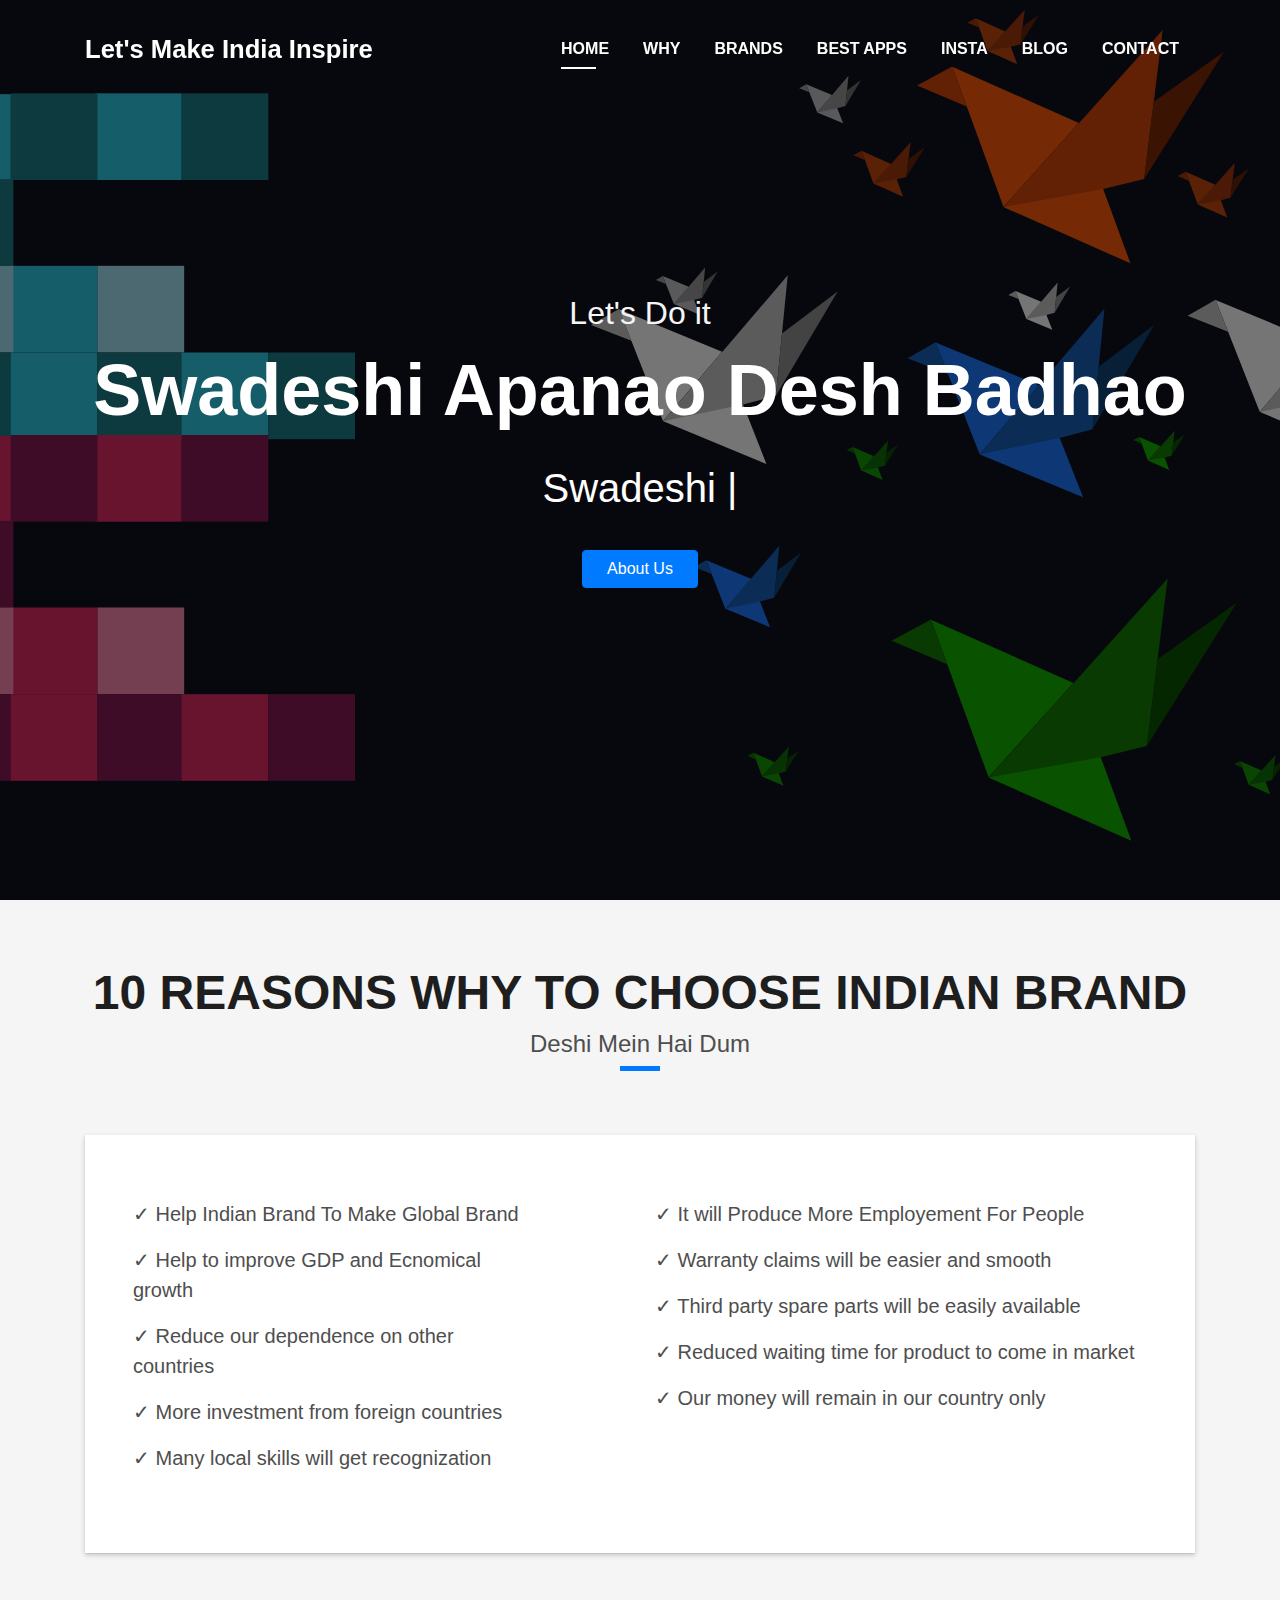
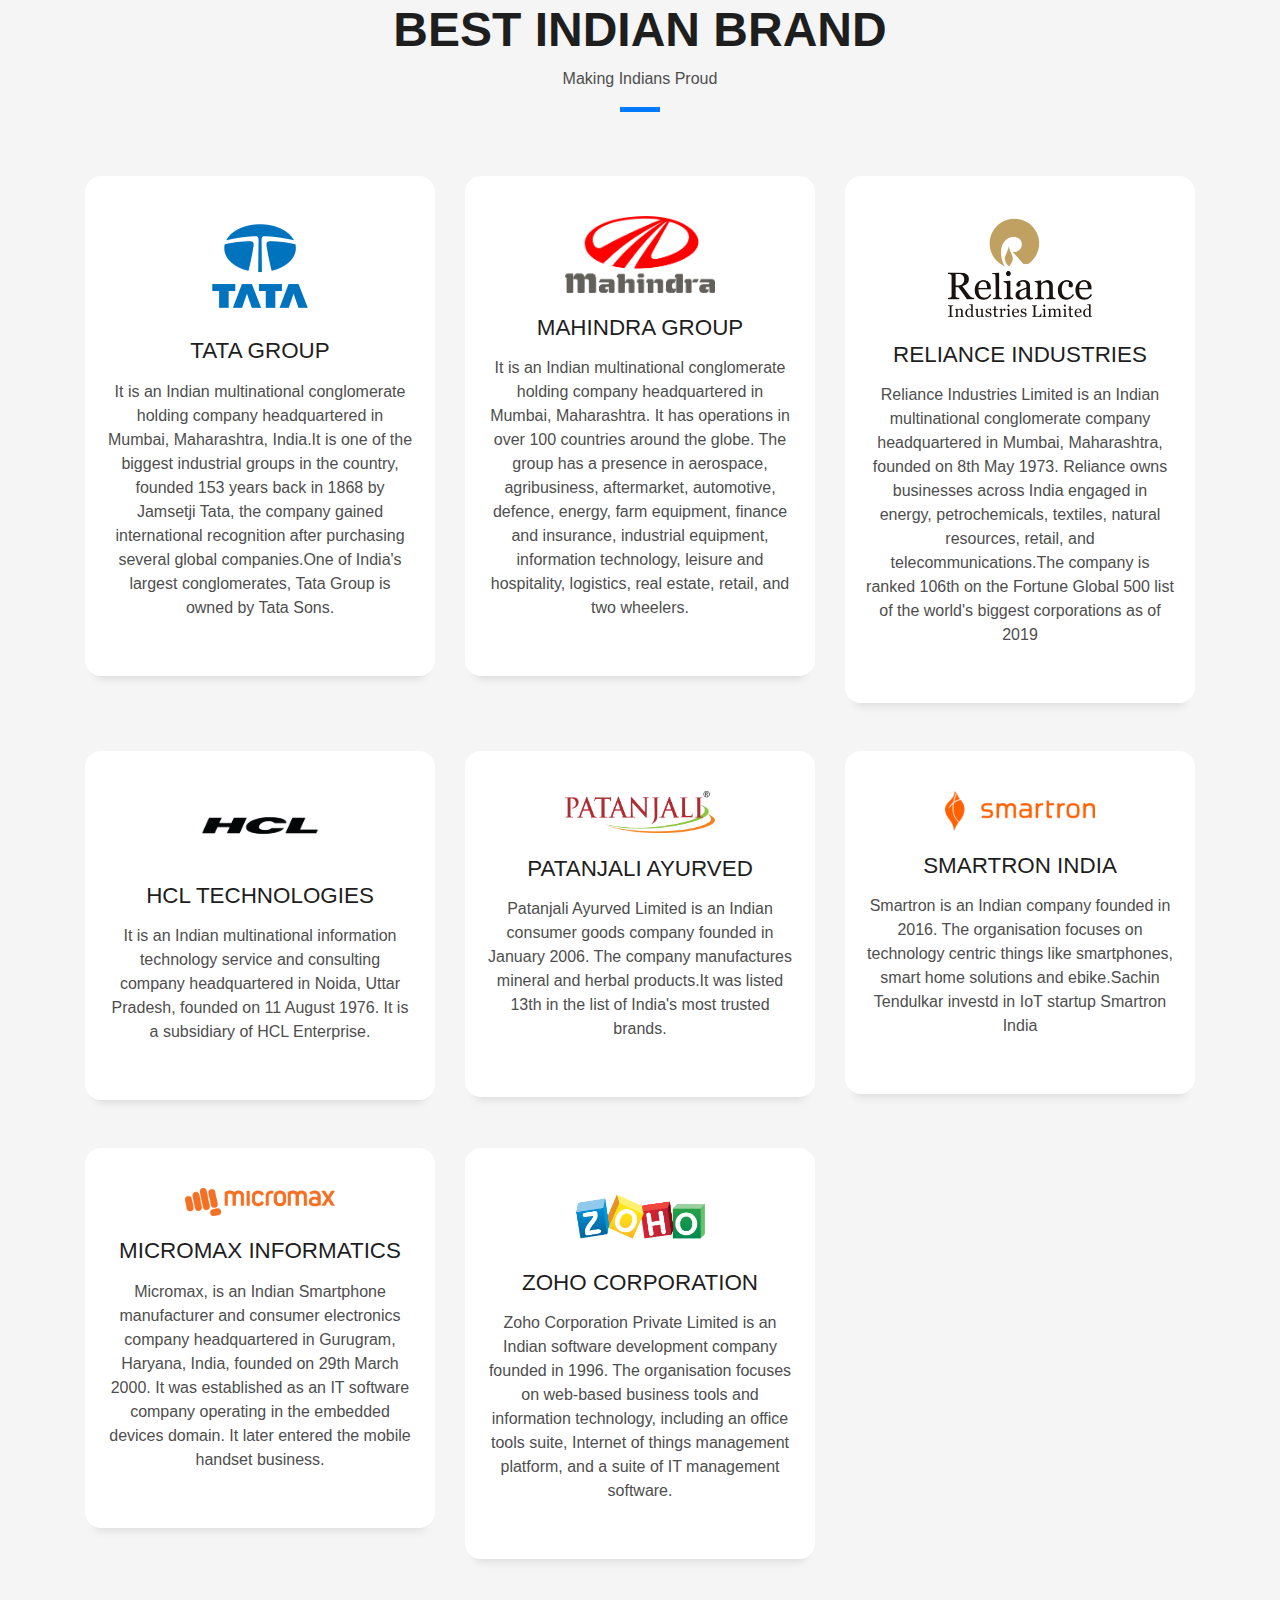
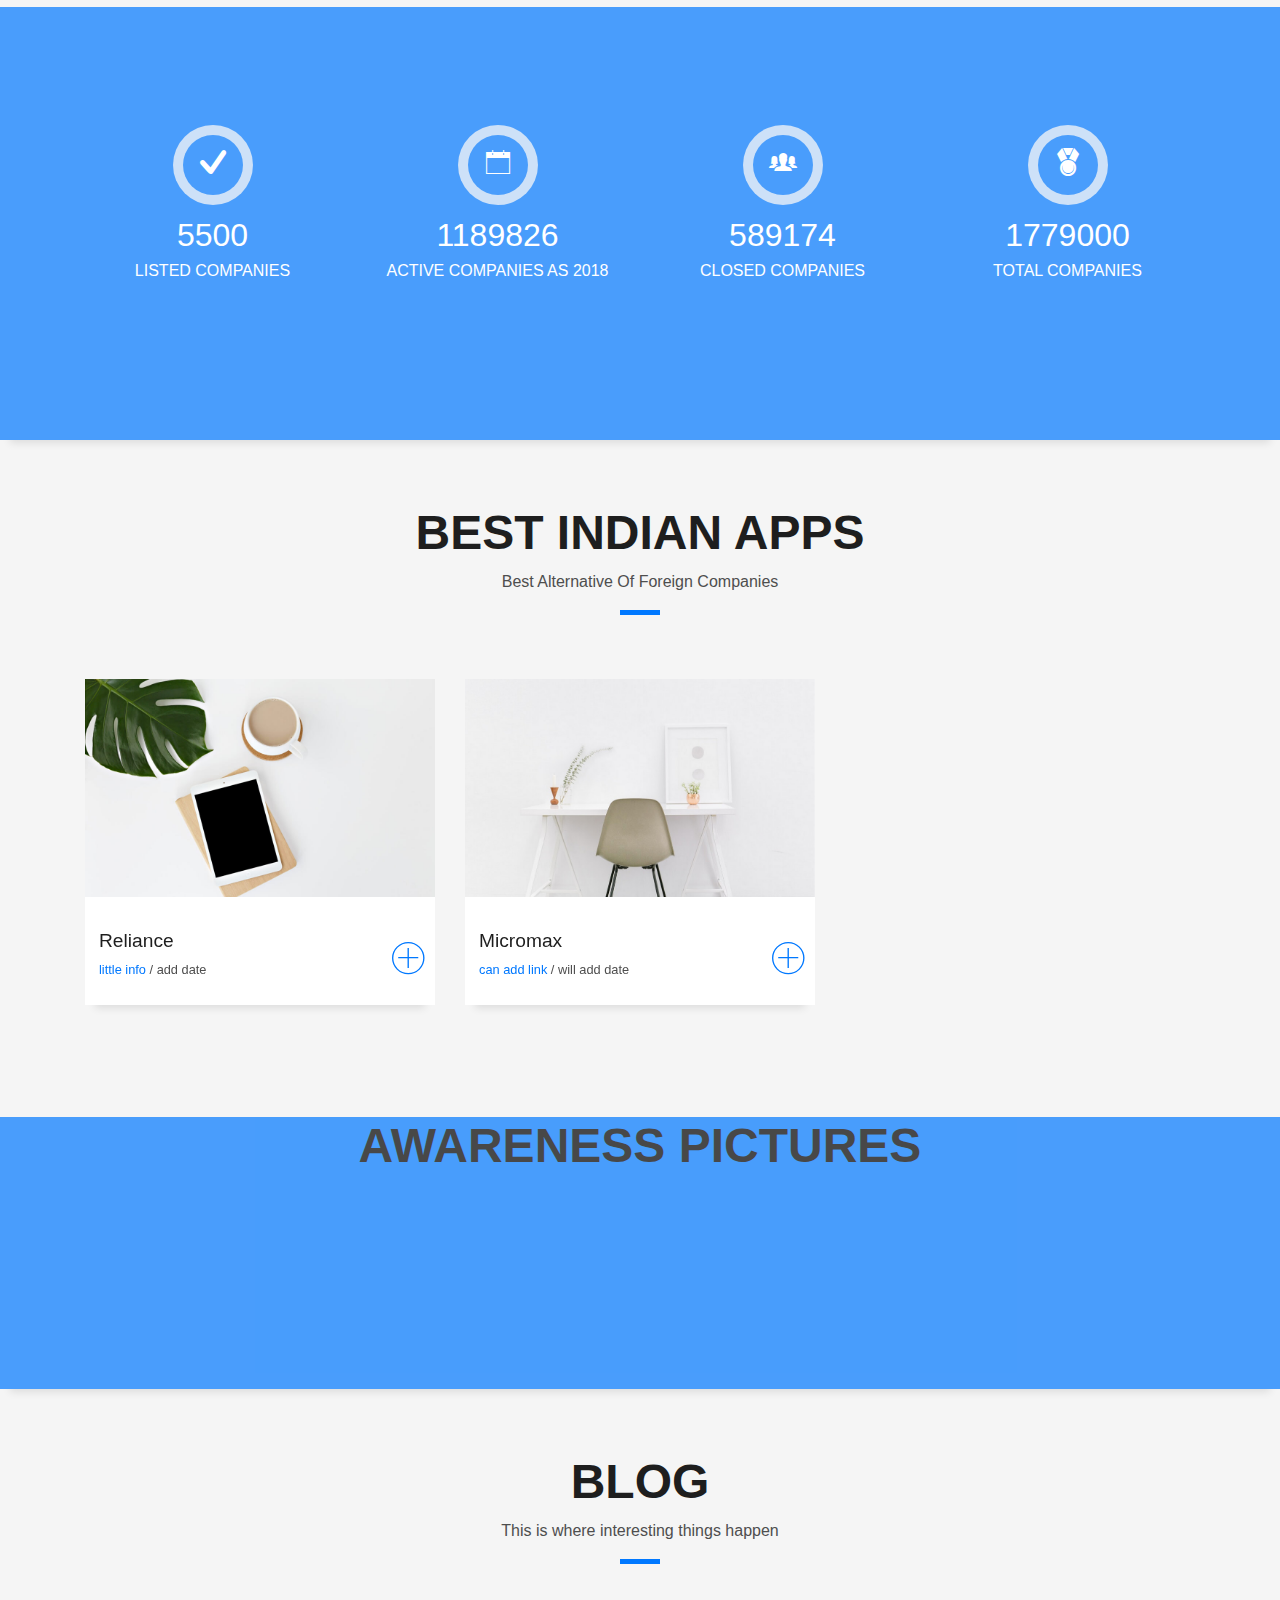
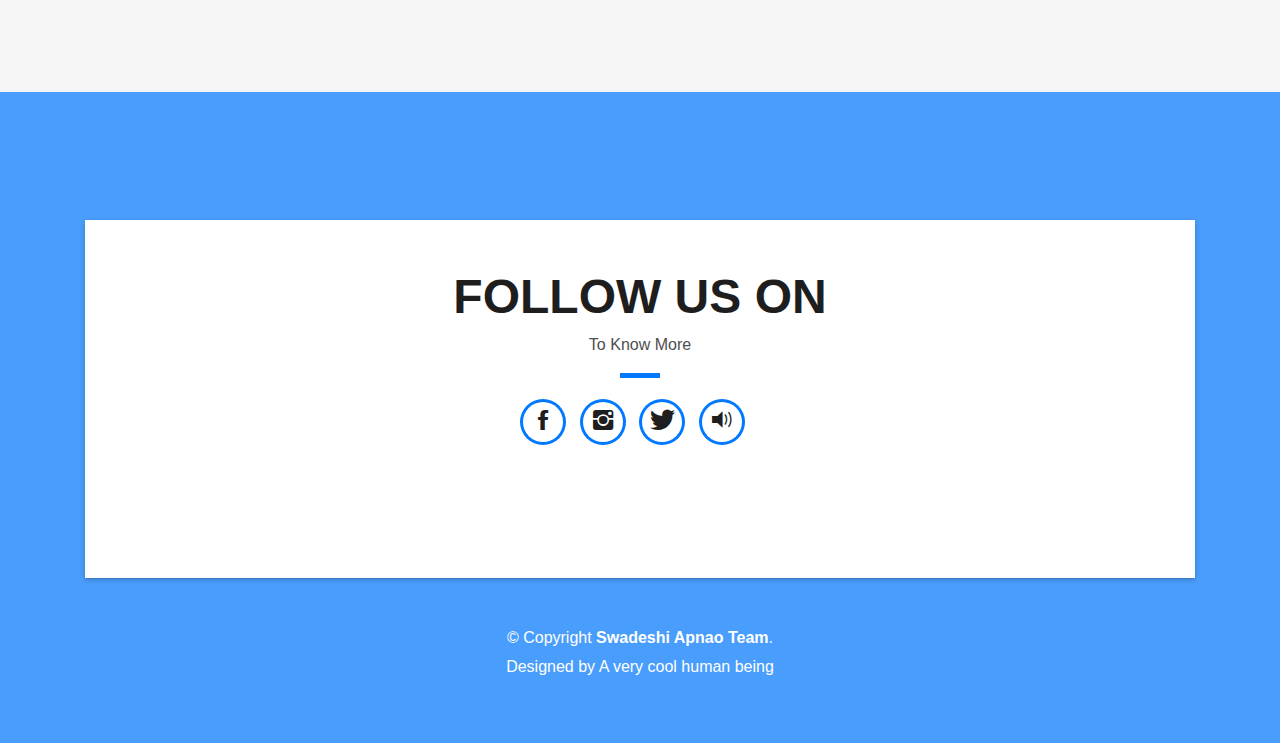
==== index.html @ 10984e0d "minor fix" ====
<!DOCTYPE html>
<html lang="en">
<head>
  <title> Welcome to Swadeshi Apnao</title>
  <!-- Meta -->
    <meta charset="UTF-8">
        <meta name="viewport" content="width=device-width, initial-scale=1.0">
        <meta http-equiv="X-UA-Compatible" content="ie=edge">
        
  <!-- Favicons -->
  <link href="img/favicon.png" rel="icon">
  <link href="img/favicon.png" rel="favicon">

  <!-- Bootstrap CSS File -->
  <link href="lib/bootstrap/css/bootstrap.min.css" rel="stylesheet">

  <!-- Libraries CSS Files -->
  <link href="lib/font-awesome/css/font-awesome.min.css" rel="stylesheet">
  <link href="lib/animate/animate.min.css" rel="stylesheet">
  <link href="lib/ionicons/css/ionicons.min.css" rel="stylesheet">
  <link href="lib/owlcarousel/assets/owl.carousel.min.css" rel="stylesheet">
  <link href="lib/lightbox/css/lightbox.min.css" rel="stylesheet">

  <!-- Main Stylesheet File -->
  <link href="css/style.css" rel="stylesheet">

  
</head>

<body id="page-top">

  <!--/ Nav Star /-->
  <nav class="navbar navbar-b navbar-trans navbar-expand-md fixed-top" id="mainNav">
    <div class="container">
      <a class="navbar-brand js-scroll" href="#page-top">Let's Make India Inspire</a>
      <button class="navbar-toggler collapsed" type="button" data-toggle="collapse" data-target="#navbarDefault"
        aria-controls="navbarDefault" aria-expanded="false" aria-label="Toggle navigation">
        <span></span>
        <span></span>
        <span></span>
      </button>
      <div class="collapse navbar-collapse justify-content-end" id="navbarDefault">
        <ul class="navbar-nav ">
          <li class="nav-item">
            <a class="nav-link js-scroll active" href="#home">Home</a>
          </li>
          <li class="nav-item">
            <a class="nav-link js-scroll" href="#why">Why</a>
          </li>
          <li class="nav-item">
            <a class="nav-link js-scroll" href="#benefit">Brands</a>
          </li>
          <li class="nav-item">
            <a class="nav-link js-scroll" href="#best">Best Apps</a>
          </li>
            <li class="nav-item">
            <a class="nav-link js-scroll" href="#insta">Insta</a>
          </li>
          <li class="nav-item">
            <a class="nav-link js-scroll" href="#blog">Blog</a>
          </li>
          <li class="nav-item">
            <a class="nav-link js-scroll" href="#contact">Contact</a>
          </li>
        </ul>
      </div>
    </div>
  </nav>
  <!--/ Nav End /-->

  <!--/ Intro Skew Star /-->
  <div id="home" class="intro route bg-image" style="background-image: url(img/intro-bg.svg)">
    <div class="overlay-itro"></div>
    <div class="intro-content display-table">
      <div class="table-cell">
        <div class="container">
          <p class="display-6 color-d">Let's Do it</p>
          <h1 class="intro-title mb-4">Swadeshi Apanao Desh Badhao </h1>
          <p class="intro-subtitle"><span class="text-slider-items">Swadeshi Humari Pehchaan,  Lets Make our Future Better, Swadeshi Hai Apni Shaan, Chalo apni Pehchaan badhayein   </span><strong class="text-slider"></strong></p>
          <p class="pt-3"><a class="btn btn-primary btn js-scroll px-4" href="about.html" role="button">About Us</a></p>
        </div>
      </div>
    </div>
  </div>
  <!--/ Intro Skew End /-->

  <section id="why" class="about-mf sect-pt4 route">
    <div class="row">
        <div class="col-sm-12">
          <div class="title-box text-center">
            <h3 class="title-a">
              10 Reasons Why To Choose Indian Brand
            </h3>
              <h4 class="subtitle-a">
              Deshi Mein Hai Dum
            </h4>
            <div class="line-mf"></div>
          </div>
        </div>
      </div>
    
      <div class="container">
      <div class="row">
        <div class="col-sm-12">
          <div class="box-shadow-full">
            <div class="row">
              <div class="col-md-6">
                <div class="row">
                  
                  <div class="col-sm-6 col-md-10">
                    <div class="about-info">
                      <div class="about-me pt-4 pt-md-0">
                 
                          <p class="lead">&#10003; Help Indian Brand To Make Global Brand </p>
                          <p class="lead">&#10003; Help to improve GDP and Ecnomical growth </p>
                          <p class="lead">&#10003; Reduce our dependence on other countries </p>
                          <p class="lead">&#10003; More investment from foreign countries</p>
                          <p class="lead">&#10003; Many local skills will get recognization</p>
 
                </div>
                    </div>
                  </div>
                </div>
             
              </div>
                
              <div class="col-md-6">
                <div class="about-me pt-4 pt-md-0">
                    <p class="lead">&#10003; It will Produce More Employement For People </p>
                    <p class="lead">&#10003; Warranty claims will be easier and smooth </p>
                    <p class="lead">&#10003; Third party spare parts will be easily available </p>
                    <p class="lead">&#10003; Reduced waiting time for product to come in market </p>
                    <p class="lead">&#10003; Our money will remain in our country only </p>
                  
                </div>
              </div>
            </div>
          </div>
        </div>
      </div>
    </div>
  </section>

  <!--/ Section benefit Star /-->
  <section id="benefit" class="services-mf route">
    <div class="container">
      <div class="row">
        <div class="col-sm-12">
          <div class="title-box text-center">
            <h3 class="title-a">
              Best Indian Brand
            </h3>
            <p class="subtitle-a">
                Making Indians Proud
            </p>
            <div class="line-mf"></div>
          </div>
        </div>
      </div>
      <div class="row">
        <div class="col-md-4">
          <div class="service-box">
            <div class="service-ico">
              <img src="img/Brandlogo/TATA.png" class="center" style="width:150px">
            </div>
            <div class="service-content">
              <h2 class="s-title">Tata Group</h2>
              <p class="s-description text-center">
                It is an Indian multinational conglomerate holding company headquartered in Mumbai, Maharashtra, India.It is one of the biggest industrial groups in the country, founded 153 years back in 1868 by Jamsetji Tata, the company gained international recognition after purchasing several global companies.One of India's largest conglomerates, Tata Group is owned by Tata Sons.
              </p>
            </div>
          </div>
        </div>
        <div class="col-md-4">
          <div class="service-box">
            <div class="service-ico">
              <img src="img/Brandlogo/Mahindra.png" class="center" style="width:150px">
            </div>
            <div class="service-content">
              <h2 class="s-title">Mahindra Group</h2>
              <p class="s-description text-center">
                It is an Indian multinational conglomerate holding company headquartered in Mumbai, Maharashtra. It has operations in over 100 countries around the globe. The group has a presence in aerospace, agribusiness, aftermarket, automotive, defence, energy, farm equipment, finance and insurance, industrial equipment, information technology, leisure and hospitality, logistics, real estate, retail, and two wheelers.
              </p>
            </div>
          </div>
        </div>
        <div class="col-md-4">
          <div class="service-box">
            <div class="service-ico">
              <img src="img/Brandlogo/Reliance.png" class="center" style="width:150px">
            </div>
            <div class="service-content">
              <h2 class="s-title">Reliance Industries</h2>
              <p class="s-description text-center">
                Reliance Industries Limited is an Indian multinational conglomerate company headquartered in Mumbai, Maharashtra, founded on 8th May 1973. Reliance owns businesses across India engaged in energy, petrochemicals, textiles, natural resources, retail, and telecommunications.The company is ranked 106th on the Fortune Global 500 list of the world's biggest corporations as of 2019    
                </p>
            </div>
          </div>
        </div>
        <div class="col-md-4">
          <div class="service-box">
            <div class="service-ico">
              <img src="img/Brandlogo/HCL.png" class="center" style="width:150px">
            </div>
            <div class="service-content">
              <h2 class="s-title">HCL Technologies</h2>
              <p class="s-description text-center">
                It is an Indian multinational information technology service and consulting company headquartered in Noida, Uttar Pradesh, founded on 11 August 1976. It is a subsidiary of HCL Enterprise.</p>
            </div>
          </div>
        </div>
        <div class="col-md-4">
          <div class="service-box">
            <div class="service-ico">
              <img src="img/Brandlogo/Patanjali.png" class="center" style="width:150px">
            </div>
            <div class="service-content">
              <h2 class="s-title">Patanjali Ayurved</h2>
              <p class="s-description text-center">
               Patanjali Ayurved Limited is an Indian consumer goods company founded in January 2006. The company manufactures mineral and herbal products.It was listed 13th in the list of India's most trusted brands.
              </p>
            </div>
          </div>
        </div>
        <div class="col-md-4">
          <div class="service-box">
            <div class="service-ico">
              <img src="img/Brandlogo/Smartron.png" class="center" style="width:150px">
            </div>
            <div class="service-content">
              <h2 class="s-title">Smartron India</h2>
              <p class="s-description text-center">
                Smartron is an Indian company founded in 2016. The organisation focuses on technology centric things like smartphones, smart home solutions and ebike.Sachin Tendulkar investd in IoT startup Smartron India</p>
            </div>
          </div>
        </div>
          <div class="col-md-4">
          <div class="service-box">
            <div class="service-ico">
              <img src="img/Brandlogo/Micromax.png" class="center" style="width:150px">
            </div>
            <div class="service-content">
              <h2 class="s-title">Micromax Informatics</h2>
              <p class="s-description text-center">
                Micromax, is an Indian Smartphone manufacturer and consumer electronics company headquartered in Gurugram, Haryana, India, founded on 29th March 2000. It was established as an IT software company operating in the embedded devices domain. It later entered the mobile handset business.</p>
            </div>
          </div>
        </div>
          <div class="col-md-4">
          <div class="service-box">
            <div class="service-ico">
              <img src="img/Brandlogo/Zoho.png" class="center" style="width:150px">
            </div>
            <div class="service-content">
              <h2 class="s-title">Zoho Corporation</h2>
              <p class="s-description text-center">
                Zoho Corporation Private Limited is an Indian software development company founded in 1996. The organisation focuses on web-based business tools and information technology, including an office tools suite, Internet of things management platform, and a suite of IT management software.</p>
            </div>
          </div>
        </div>
      </div>
    </div>
  </section>
  <!--/ Section benefit End /-->

  <div class="section-counter paralax-mf bg-image" style="background-image: url(img/counters-bg.jpg)">
    <div class="overlay-mf"></div>
    <div class="container">
      <div class="row">
        <div class="col-sm-3 col-lg-3">
          <div class="counter-box counter-box pt-4 pt-md-0">
            <div class="counter-ico">
              <span class="ico-circle"><i class="ion-checkmark-round"></i></span>
            </div>
            <div class="counter-num">
              <p class="counter">5500</p>
              <span class="counter-text">LISTED COMPANIES</span>
            </div>
          </div>
        </div>
        <div class="col-sm-3 col-lg-3">
          <div class="counter-box pt-4 pt-md-0">
            <div class="counter-ico">
              <span class="ico-circle"><i class="ion-ios-calendar-outline"></i></span>
            </div>
            <div class="counter-num">
              <p class="counter">1189826</p>
              <span class="counter-text">ACTIVE COMPANIES AS 2018</span>
            </div>
          </div>
        </div>
        <div class="col-sm-3 col-lg-3">
          <div class="counter-box pt-4 pt-md-0">
            <div class="counter-ico">
              <span class="ico-circle"><i class="ion-ios-people"></i></span>
            </div>
            <div class="counter-num">
              <p class="counter">589174</p>
              <span class="counter-text">CLOSED COMPANIES</span>
            </div>
          </div>
        </div>
        <div class="col-sm-3 col-lg-3">
          <div class="counter-box pt-4 pt-md-0">
            <div class="counter-ico">
              <span class="ico-circle"><i class="ion-ribbon-a"></i></span>
            </div>
            <div class="counter-num">
              <p class="counter">1779000</p>
              <span class="counter-text">TOTAL COMPANIES</span>
            </div>
          </div>
        </div>
      </div>
    </div>
  </div>

  <!--/ Section best Star /-->
  <section id="best" class="portfolio-mf sect-pt4 route">
    <div class="container">
      <div class="row">
        <div class="col-sm-12">
          <div class="title-box text-center">
            <h3 class="title-a">
             Best Indian Apps
            </h3>
            <p class="subtitle-a">
              Best Alternative Of Foreign Companies
              </p>
            <div class="line-mf"></div>
          </div>
        </div>
      </div>
      <div class="row">
        <div class="col-md-4">
          <div class="work-box">
            <a href="img/micromax.jpg" data-lightbox="gallery-mf">
              <div class="work-img">
                <img src="img/work-1.jpg" alt="" class="img-fluid">
              </div>
              <div class="work-content">
                <div class="row">
                  <div class="col-sm-8">
                    <h2 class="w-title">Reliance</h2>
                    <div class="w-more">
                      <span class="w-ctegory">little info</span> / <span class="w-date">add date</span>
                    </div>
                  </div>
                  <div class="col-sm-4">
                    <div class="w-like">
                      <span class="ion-ios-plus-outline"></span>
                    </div>
                  </div>
                </div>
              </div>
            </a>
          </div>
        </div>
        <div class="col-md-4">
          <div class="work-box">
            <a href="img/work-2.jpg" data-lightbox="gallery-mf">
              <div class="work-img">
                <img src="img/work-2.jpg" alt="" class="img-fluid">
              </div>
              <div class="work-content">
                <div class="row">
                  <div class="col-sm-8">
                    <h2 class="w-title">Micromax</h2>
                    <div class="w-more">
                      <span class="w-ctegory">can add link</span> / <span class="w-date">will add date</span>
                    </div>
                  </div>
                  <div class="col-sm-4">
                    <div class="w-like">
                      <span class="ion-ios-plus-outline"></span>
                    </div>
                  </div>
                </div>
              </div>
            </a>
          </div>
        </div>
      </div>
    </div>
  </section>
  <!--/ Section best End /-->

  <!--/ Section istagram Star /-->
   <section id="insta" class="portfolio-mf sect-pt4 route"> 
  <div class="testimonials paralax-mf bg-image" style="background-image: url(img/overlay-bg.jpg)">
    <div class="overlay-mf">
      
      <div class="title-box text-center">
            <h3 class="title-a" style="color:black;">
             Awareness Pictures
            </h3>
            <div class="line-mf"></div>
          </div>
      </div>
      
    <div class="container">
        
      <div class="row">
        <div class="col-md-12">
            <script src="https://assets.juicer.io/embed.js" type="text/javascript"></script>
<link href="https://assets.juicer.io/embed.css" media="all" rel="stylesheet" type="text/css" />
<ul class="juicer-feed" data-feed-id="swadeshi_apnao"><h1 class="referral"><a href="https://www.juicer.io"></a></h1></ul>
          
        </div>
      </div>
    </div>
  </div>
    </section>

  <!--/ Section Blog Start /-->
  <section id="blog" class="blog-mf sect-pt4 route">
    <div class="container">
      <div class="row">
        <div class="col-sm-12">
          <div class="title-box text-center">
            <h3 class="title-a">
              Blog
            </h3>
            <p class="subtitle-a">
              This is where interesting things happen
            </p>
            <div class="line-mf"></div>
          </div>
        </div>
      </div>
     
        <div id="retainable-rss-embed" 
                         data-rss="https://medium.com/feed/@swadeshiapnao"
                         data-maxcols="3" 
                         data-layout="grid" 
                         data-poststyle="inline" 
                         data-readmore="Read the rest" 
                         data-buttonclass="btn btn-primary" 
                         data-offset="-100">
                    </div>
    </div>
  </section>
  <!--/ Section Blog End /-->

  <!--/ Section Contact-Footer Star /-->
  <section class="paralax-mf footer-paralax bg-image sect-mt4 route" style="background-image: url(img/overlay-bg.jpg)">
    <div class="overlay-mf"></div>
    <div class="container">
      <div class="row">
        <div class="col-sm-12">
          <div class="contact-mf">
            <div id="contact" class="box-shadow-full">
              <div class="row">
                <div class="col-md-12"><div class="title-box text-center">
            <h3 class="title-a">
              Follow US ON
            </h3>
            <p class="subtitle-a">
             To Know More
            </p>
            <div class="line-mf"></div>
          
  
                  <div class="socials">
                    <ul>
                      <li><a href=""><span class="ico-circle"><i class="ion-social-facebook"></i></span></a></li>
                      <li><a href="https://www.instagram.com/swadeshi_apnao/?hl=en"><span class="ico-circle"><i class="ion-social-instagram"></i></span></a></li>
                      <li><a href=""><span class="ico-circle"><i class="ion-social-twitter"></i></span></a></li>
                      <li><a href="https://medium.com/@swadeshiapnao"><span class="ico-circle"><i class="ion-volume-medium"></i></span></a></li>
                    </ul>
                  </div>
                </div>
              </div>
            </div>
          </div>
        </div>
      </div>
    </div>
    <footer>
      <div class="container">
        <div class="row">
          <div class="col-sm-12">
            <div class="copyright-box">
              <p class="copyright">&copy; Copyright <strong>Swadeshi Apnao Team</strong>. </p>
              <div class="credits">Designed by <a href="https://bootstrapmade.com/">A very cool human being</a>
              </div>
            </div>
          </div>
        </div>
      </div>
    </footer>
  </section>
  <!--/ Section Contact-footer End /-->

  <a href="#" class="back-to-top"><i class="fa fa-chevron-up"></i></a>
  <div id="preloader"></div>

  <!-- JavaScript Libraries -->
    <script src="https://www.retainable.io/assets/retainable/rss-embed/retainable-rss-embed.js"></script>
  <script src="lib/jquery/jquery.min.js"></script>
  <script src="lib/jquery/jquery-migrate.min.js"></script>
  <script src="lib/popper/popper.min.js"></script>
  <script src="lib/bootstrap/js/bootstrap.min.js"></script>
  <script src="lib/easing/easing.min.js"></script>
  <script src="lib/counterup/jquery.waypoints.min.js"></script>
  <script src="lib/counterup/jquery.counterup.js"></script>
  <script src="lib/owlcarousel/owl.carousel.min.js"></script>
  <script src="lib/lightbox/js/lightbox.min.js"></script>
  <script src="lib/typed/typed.min.js"></script>
  <!-- Contact Form JavaScript File -->
  <script src="contactform/contactform.js"></script>

  <!-- Template Main Javascript File -->
  <script src="js/main.js"></script>

</body>
</html>
---- css/style.css ----
.center {
  display: block;
  margin-left: auto;
  margin-right: auto;
  width: 50%;
}

body {
  background-color: #f5f5f5;
  color: #4e4e4e;
    overflow-x: hidden; /* Hide horizontal scrollbar */
}

h1,
h2,
h3,
h4,
h5,
h6 {
  color: #1e1e1e;
}

a {
  color: #1e1e1e;
  transition: all 0.5s ease-in-out;
}

a:hover {
  color: #0078ff;
  text-decoration: none;
  transition: all 0.5s ease-in-out;
}

.p-r {
  position: relative;
}

.color-a {
  color: #0078ff;
}

.color-d {
  color: #f5f5f5;
}

.color-text-a {
  color: #4e4e4e;
}

.box-shadow,
.paralax-mf,
.service-box,
.work-box,
.card-blog {
  box-shadow: 0 13px 8px -10px rgba(0, 0, 0, 0.1);
}

.box-shadow-a,
.button:hover {
  box-shadow: 0 0 0 4px #cde1f8;
}

.display-5 {
  font-size: 2.5rem;
  font-weight: 300;
  line-height: 1.1;
}

.display-6 {
  font-size: 2rem;
  font-weight: 300;
  line-height: 1.1;
}

.avatar {
  width: 32px;
  height: 32px;
  margin-right: 4px;
  overflow: hidden;
}

.bg-image {
  background-repeat: no-repeat;
  background-attachment: fixed;
  background-size: cover;
  background-position: center center;
}

.overlay-mf {
  background-color: #0078ff;
}

.overlay-mf {
  position: absolute;
  top: 0;
  left: 0px;
  padding: 0;
  height: 100%;
  width: 100%;
  opacity: .7;
}

.paralax-mf {
  position: relative;
  padding: 8rem 0;
}

.display-table {
  width: 100%;
  height: 100%;
  display: table;
}

.table-cell {
  display: table-cell;
  vertical-align: middle;
}

/*--/ Sections /--*/

.sect-4 {
  padding: 4rem 0;
}

.sect-pt4 {
  padding-top: 4rem;
}

.sect-mt4 {
  margin-top: 4rem;
}

/*--/ Title s /--*/

.title-s {
  font-weight: 600;
  color: #1e1e1e;
  font-size: 1.1rem;
}

/*--/ Title A /--*/

.title-box {
  margin-bottom: 4rem;
}

.title-a {
  font-size: 3rem;
  font-weight: bold;
  text-transform: uppercase;
}

.subtitle-a {
  color: #4e4e4e;
}

.line-mf {
  width: 40px;
  height: 5px;
  background-color: #0078ff;
  margin: 0 auto;
}

/*--/ Title Left /--*/

.title-box-2 {
  margin-bottom: 3rem;
}

.title-left {
  font-size: 2rem;
  position: relative;
}

.title-left:before {
  content: '';
  position: absolute;
  height: 3px;
  background-color: #0078ff;
  width: 100px;
  bottom: -12px;
}

/*------/ Box /------*/

.box-pl2 {
  padding-left: 2rem;
}

.box-shadow-full {
  padding: 3rem 1.25rem;
  position: relative;
  background-color: #fff;
  margin-bottom: 3rem;
  z-index: 2;
  box-shadow: 0 1px 1px 0 rgba(0, 0, 0, 0.06), 0 2px 5px 0 rgba(0, 0, 0, 0.2);
}

/*------/ Socials /------*/

.socials {
  padding: 1.5rem 0;
}

.socials ul li {
  display: inline-block;
}

.socials .ico-circle {
  height: 40px;
  width: 40px;
  font-size: 1.7rem;
  border-radius: 50%;
  line-height: 1.4;
  margin: 0 15px 0 0;
  box-shadow: 0 0 0 3px #0078ff;
  transition: all 500ms ease;
}

.socials .ico-circle:hover {
  background-color: #0078ff;
  color: #fff;
  box-shadow: 0 0 0 3px #cde1f8;
  transition: all 500ms ease;
}

/*------/ Ul resect /------*/

.ul-resect,
.socials ul,
.list-ico,
.blog-wrapper .post-meta ul,
.box-comments .list-comments,
.widget-sidebar .list-sidebar,
.widget-tags ul {
  list-style: none;
  padding-left: 0;
  margin-bottom: 0;
}

.list-ico {
  line-height: 2;
}

.list-ico span {
  color: #0078ff;
  margin-right: 10px;
}

/*------/ Ico Circle /------*/

.ico-circle {
  height: 100px;
  width: 100px;
  font-size: 2rem;
  border-radius: 50%;
  line-height: 1.55;
  margin: 0 auto;
  text-align: center;
  box-shadow: 0 0 0 10px #0078ff;
  display: block;
}

/*------/ Owl Carousel /------*/

.owl-theme .owl-dots {
  text-align: center;
  margin-top: 18px;
}

.owl-theme .owl-dots .owl-dot {
  display: inline-block;
}

.owl-theme .owl-dots .owl-dot span {
  width: 18px;
  height: 7px;
  margin: 5px 5px;
  background: #cde1f8;
  border: 0px solid #cde1f8;
  display: block;
  transition: all 0.6s ease-in-out;
  cursor: pointer;
}

.owl-theme .owl-dots .owl-dot:hover span {
  background-color: #cde1f8;
}

.owl-theme .owl-dots .owl-dot.active span {
  background-color: #1B1B1B;
  width: 25px;
}

/*--/ Scrolltop s /--*/

.scrolltop-mf {
  position: relative;
  display: none;
}

.scrolltop-mf span {
  z-index: 999;
  position: fixed;
  width: 42px;
  height: 42px;
  background-color: #0078ff;
  opacity: .7;
  font-size: 1.6rem;
  line-height: 1.5;
  text-align: center;
  color: #fff;
  top: auto;
  left: auto;
  right: 30px;
  bottom: 50px;
  cursor: pointer;
  border-radius: 50%;
}

/* Back to top button */

.back-to-top {
  position: fixed;
  display: none;
  background: #0078ff;
  color: #fff;
  width: 44px;
  height: 44px;
  text-align: center;
  line-height: 1;
  font-size: 16px;
  border-radius: 50%;
  right: 15px;
  bottom: 15px;
  transition: background 0.5s;
  z-index: 11;
}

.back-to-top i {
  padding-top: 12px;
  color: #fff;
}

/* Prelaoder */

#preloader {
  position: fixed;
  top: 0;
  left: 0;
  right: 0;
  bottom: 0;
  z-index: 9999;
  overflow: hidden;
  background: #fff;
}

#preloader:before {
  content: "";
  position: fixed;
  top: calc(50% - 30px);
  left: calc(50% - 30px);
  border: 6px solid #f2f2f2;
  border-top: 6px solid #0078ff;
  border-radius: 50%;
  width: 60px;
  height: 60px;
  -webkit-animation: animate-preloader 1s linear infinite;
  animation: animate-preloader 1s linear infinite;
}

@-webkit-keyframes animate-preloader {
  0% {
    -webkit-transform: rotate(0deg);
    transform: rotate(0deg);
  }

  100% {
    -webkit-transform: rotate(360deg);
    transform: rotate(360deg);
  }
}

@keyframes animate-preloader {
  0% {
    -webkit-transform: rotate(0deg);
    transform: rotate(0deg);
  }

  100% {
    -webkit-transform: rotate(360deg);
    transform: rotate(360deg);
  }
}

/*======================================
//--//-->   NAVBAR
======================================*/

.navbar-b {
  transition: all .5s ease-in-out;
  background-color: transparent;
  padding-top: 1.563rem;
  padding-bottom: 1.563rem;
    
}

.navbar-b.navbar-reduce {
  box-shadow: 0px 6px 9px 0px rgba(0, 0, 0, 0.06);
}

.navbar-b.navbar-trans .nav-item,
.navbar-b.navbar-reduce .nav-item {
  position: relative;
  padding-right: 8px;
  padding-left: 0;
    
}

.navbar-b.navbar-trans .nav-link,
.navbar-b.navbar-reduce .nav-link {
  color: #fff;
  text-transform: uppercase;
  font-weight: 600;
}

.navbar-b.navbar-trans .nav-link:before,
.navbar-b.navbar-reduce .nav-link:before {
  content: '';
  position: absolute;
  margin-left: 0px;
  width: 0%;
  bottom: 0;
  left: 0;
  height: 2px;
  transition: all 500ms ease;
}

.navbar-b.navbar-trans .nav-link:hover,
.navbar-b.navbar-reduce .nav-link:hover {
  color: #1B1B1B;
}

.navbar-b.navbar-trans .nav-link:hover:before,
.navbar-b.navbar-reduce .nav-link:hover:before {
  width: 35px;
}

.navbar-b.navbar-trans .show > .nav-link:before,
.navbar-b.navbar-trans .active > .nav-link:before,
.navbar-b.navbar-trans .nav-link.show:before,
.navbar-b.navbar-trans .nav-link.active:before,
.navbar-b.navbar-reduce .show > .nav-link:before,
.navbar-b.navbar-reduce .active > .nav-link:before,
.navbar-b.navbar-reduce .nav-link.show:before,
.navbar-b.navbar-reduce .nav-link.active:before {
  width: 35px;
}

.navbar-b.navbar-trans .nav-link:before {
  background-color: #fff;
}

.navbar-b.navbar-trans .nav-link:hover {
  color: #fff;
}

.navbar-b.navbar-trans .show > .nav-link,
.navbar-b.navbar-trans .active > .nav-link,
.navbar-b.navbar-trans .nav-link.show,
.navbar-b.navbar-trans .nav-link.active {
  color: #fff;
}

.navbar-b.navbar-reduce {
  transition: all .5s ease-in-out;
  background-color: #fff;
  padding-top: 10px;
  padding-bottom: 10px;
}

.navbar-b.navbar-reduce .nav-link {
  color: #0078ff;
}

.navbar-b.navbar-reduce .nav-link:before {
  background-color: #0078ff;
}

.navbar-b.navbar-reduce .nav-link:hover {
  color: #0078ff;
}

.navbar-b.navbar-reduce .show > .nav-link,
.navbar-b.navbar-reduce .active > .nav-link,
.navbar-b.navbar-reduce .nav-link.show,
.navbar-b.navbar-reduce .nav-link.active {
  color: #0078ff;
}

.navbar-b.navbar-reduce .navbar-brand {
  color: #0078ff;
}

.navbar-b.navbar-reduce .navbar-toggler span {
  background-color: #1B1B1B;
}

.navbar-b .navbar-brand {
  color: #fff;
  font-size: 1.6rem;
  font-weight: 600;
    
}

.navbar-b .navbar-nav .dropdown-item.show .dropdown-menu,
.navbar-b .dropdown.show .dropdown-menu,
.navbar-b .dropdown-btn.show .dropdown-menu {
  -webkit-transform: translate3d(0px, 0px, 0px);
  transform: translate3d(0px, 0px, 0px);
  visibility: visible !important;
}

.navbar-b .dropdown-menu {
  margin: 1.12rem 0 0;
  border-radius: 0;
}

.navbar-b .dropdown-menu .dropdown-item {
  padding: .7rem 1.7rem;
  transition: all 500ms ease;
}

.navbar-b .dropdown-menu .dropdown-item:hover {
  background-color: #0078ff;
  color: #fff;
  transition: all 500ms ease;
}

.navbar-b .dropdown-menu .dropdown-item.active {
  background-color: #0078ff;
}

/*--/ Hamburger Navbar /--*/

.navbar-toggler {
  position: relative;
}

.navbar-toggler:focus,
.navbar-toggler:active {
  outline: 0;
}

.navbar-toggler span {
  display: block;
  background-color: #fff;
  height: 3px;
  width: 25px;
  margin-top: 4px;
  margin-bottom: 4px;
  -webkit-transform: rotate(0deg);
  transform: rotate(0deg);
  left: 0;
  opacity: 1;
}

.navbar-toggler span:nth-child(1),
.navbar-toggler span:nth-child(3) {
  transition: -webkit-transform .35s ease-in-out;
  transition: transform .35s ease-in-out;
  transition: transform .35s ease-in-out, -webkit-transform .35s ease-in-out;
}

.navbar-toggler:not(.collapsed) span:nth-child(1) {
  position: absolute;
  left: 12px;
  top: 10px;
  -webkit-transform: rotate(135deg);
  transform: rotate(135deg);
  opacity: 0.9;
}

.navbar-toggler:not(.collapsed) span:nth-child(2) {
  height: 12px;
  visibility: hidden;
  background-color: transparent;
}

.navbar-toggler:not(.collapsed) span:nth-child(3) {
  position: absolute;
  left: 12px;
  top: 10px;
  -webkit-transform: rotate(-135deg);
  transform: rotate(-135deg);
  opacity: 0.9;
}

/*======================================
//--//-->   INTRO
======================================*/

.intro {
  height: 100vh;
  position: relative;
  color: #fff;
}

.intro .intro-content {
  text-align: center;
  position: absolute;
}

.intro .overlay-itro {
  background-color: rgba(0, 0, 0, 0.6);
  position: absolute;
  top: 0;
  left: 0px;
  padding: 0;
  height: 100%;
  width: 100%;
  opacity: .9;
}

.intro .intro-title {
  color: #fff;
  font-weight: 600;
  font-size: 3rem;
}

.intro .intro-subtitle {
  font-size: 1.5rem;
  font-weight: 300;
}

.intro .text-slider-items {
  display: none;
}

.intro-single {
  height: 350px;
}

.intro-single .intro-content {
  margin-top: 30px;
}

.intro-single .intro-title {
  text-transform: uppercase;
  font-size: 3rem;
}

.intro-single .breadcrumb {
  background-color: transparent;
  color: #0078ff;
}

.intro-single .breadcrumb .breadcrumb-item:before {
  color: #cde1f8;
}

.intro-single .breadcrumb .breadcrumb-item.active {
  color: #cde1f8;
}

.intro-single .breadcrumb a {
  color: #fff;
}

/*======================================
//--//-->   ABOUT
======================================*/

.about-mf .box-shadow-full {
  padding-top: 4rem;
  padding-bottom: 4rem;
}

.about-mf .about-img {
  margin-bottom: 2rem;
}

.about-mf .about-img img {
  margin-left: 10px;
}

.skill-mf span {
  color: #4e4e4e;
}

.skill-mf .progress {
  background-color: #cde1f8;
  margin: .5rem 0 1.2rem 0;
  border-radius: 0;
  height: .7rem;
}

.skill-mf .progress .progress-bar {
  height: .7rem;
  background-color: #0078ff;
}

/*======================================
//--//-->   SERVICES
======================================*/

.service-box {
  background-color: #fff;
  padding: 2.5rem 1.3rem;
  border-radius: 1rem;
  margin-bottom: 3rem;
}

.service-box:hover .ico-circle {
  transition: all 500ms ease;
  color: #fff;
  background-color: #0078ff;
  box-shadow: 0 0 0 10px #cde1f8;
}

.service-box .service-ico {
  margin-bottom: 1rem;
  color: #1e1e1e;
}

.service-box .ico-circle {
  transition: all 500ms ease;
  font-size: 4rem;
}

.service-box .s-title {
  font-size: 1.4rem;
  text-transform: uppercase;
  text-align: center;
  padding: .4rem 0;
}

.service-box .s-description {
  color: #4e4e4e;
}

/*======================================
//--//-->   COUNTER
======================================*/

.counter-box {
  color: #fff;
  text-align: center;
}

.counter-ico {
  margin-bottom: 1rem;
}

.counter-ico .ico-circle {
  height: 60px;
  width: 60px;
  line-height: 1.8;
  box-shadow: 0 0 0 10px #cde1f8;
}

.counter-num .counter {
  font-size: 2rem;
  margin-bottom: 0;
}

/*======================================
//--//-->   PORTFOLIO
======================================*/

.work-box {
  margin-bottom: 3rem;
  -webkit-backface-visibility: hidden;
  backface-visibility: hidden;
  background-color: #fff;
}

.work-box:hover img {
  -webkit-transform: scale(1.3);
  transform: scale(1.3);
}

.work-img {
  display: block;
  overflow: hidden;
}

.work-img img {
  transition: all 1s;
}

.work-content {
  padding: 2rem 3% 1rem 4%;
}

.work-content .w-more {
  color: #4e4e4e;
  font-size: .8rem;
}

.work-content .w-more .w-ctegory {
  color: #0078ff;
}

.work-content .w-like {
  font-size: 2.5rem;
  color: #0078ff;
  float: right;
}

.work-content .w-like a {
  color: #0078ff;
}

.work-content .w-like .num-like {
  font-size: .7rem;
}

.w-title {
  font-size: 1.2rem;
}

/*======================================
//--//-->   TESTIMONIALS
======================================*/

.testimonials .owl-carousel .owl-item img {
  width: auto;
}

.testimonial-box {
  color: #fff;
  text-align: center;
}

.testimonial-box .author-test {
  margin-top: 1rem;
}

.testimonial-box .author-test img {
  margin: 0 auto;
}

.testimonial-box .author {
  color: #fff;
  text-transform: uppercase;
  font-weight: 600;
  margin: 1rem 0;
  display: block;
  font-size: 1.4rem;
}

.testimonial-box .comit {
  font-size: 2rem;
  color: #0078ff;
  background-color: #fff;
  width: 52px;
  height: 52px;
  display: block;
  margin: 0 auto;
  border-radius: 50%;
  line-height: 1.6;
}

/*======================================
//--//-->   BLOG
======================================*/

.card-blog .card-body {
  position: relative;
}

.card-blog .card-category-box {
  position: absolute;
  text-align: center;
  top: -16px;
  left: 15px;
  right: 15px;
  line-height: 25px;
  overflow: hidden;
}

.card-blog .card-category {
  display: inline-block;
  color: #fff;
  padding: 0 15px 5px;
  overflow: hidden;
  background-color: #0078ff;
  border-radius: 4px;
}

.card-blog .card-category .category {
  color: #fff;
  display: inline-block;
  text-transform: uppercase;
  font-size: .7rem;
  letter-spacing: .1px;
  margin-bottom: 0;
}

.card-blog .card-title {
  font-size: 1.3rem;
  margin-top: .6rem;
}

.card-blog .card-description {
  color: #4e4e4e;
}

.card-blog .post-author {
  display: inline-block;
}

.card-blog .post-date {
  color: #4e4e4e;
  display: inline-block;
  float: right;
}

/*======================================
//--//-->   BLOG-SINGLE
======================================*/

.post-box,
.form-comments,
.box-comments,
.widget-sidebar {
  padding: 2rem;
  background-color: #fff;
  margin-bottom: 3rem;
}

.blog-wrapper .article-title {
  font-size: 1.5rem;
}

.blog-wrapper .post-meta {
  margin: 1rem 0;
}

.blog-wrapper .post-meta ul {
  border-left: 4px solid #0078ff;
  margin-top: 1rem;
}

.blog-wrapper .post-meta ul li {
  display: inline-block;
  margin-left: 15px;
}

.blog-wrapper .post-meta ul a {
  color: #0078ff;
}

.blog-wrapper .post-meta ul span {
  color: #1e1e1e;
}

.blog-wrapper .blockquote {
  border-left: 4px solid #0078ff;
  padding: 18px;
  font-style: italic;
}

/*------/ Comments /------*/

.box-comments .list-comments li {
  padding-bottom: 40px;
}

.box-comments .list-comments .comment-avatar {
  display: table-cell;
  vertical-align: top;
}

.box-comments .list-comments .comment-avatar img {
  width: 80px;
  height: 80px;
}

.box-comments .list-comments .comment-author {
  font-size: 1.3rem;
}

.box-comments .list-comments .comment-details {
  display: table-cell;
  vertical-align: top;
  padding-left: 25px;
}

.box-comments .list-comments a {
  color: #0078ff;
}

.box-comments .list-comments span {
  color: #1e1e1e;
  font-style: italic;
}

.box-comments .comment-children {
  margin-left: 40px;
}

/*------/ Sidebar /------*/

.widget-sidebar .sidebar-title {
  font-size: 1.6rem;
  font-weight: 600;
  border-left: 5px solid #0078ff;
  padding-left: 15px;
  text-transform: uppercase;
  margin-bottom: 1.5rem;
}

.widget-sidebar .list-sidebar li {
  position: relative;
  padding: 6px 0 6px 24px;
}

.widget-sidebar .list-sidebar li:before {
  position: absolute;
  content: "";
  width: 10px;
  height: 1px;
  left: 0;
  background-color: #0078ff;
  top: 20px;
}

.sidebar-search input {
  background-color: #fff;
  border-radius: 0;
  transition: all 0.5s ease-in-out;
}

.sidebar-search .btn-search {
  background-color: #0078ff;
  border-color: #0078ff;
  border-radius: 0;
  padding-left: 20px;
  padding-right: 20px;
}

.widget-tags ul li {
  display: inline-block;
  background-color: #0078ff;
  padding: .2rem .6rem;
  margin-bottom: .5rem;
  border-radius: 15px;
}

.widget-tags ul li a {
  color: #fff;
}

/*======================================
//--//-->   CONTACT
======================================*/

.footer-paralax {
  padding: 4rem 0 0 0;
}

.contact-mf {
  margin-top: 4rem;
}

/*======================================
//--//-->   FOOTER
======================================*/

footer {
  text-align: center;
  color: #fff;
  padding-bottom: 4rem;
}

footer .copyright {
  margin-bottom: .3rem;
}

footer .credits {
  margin-bottom: 0;
}

footer .credits a {
  color: #fff;
}

/*======================================
//--//-->   CONtaCT FORM
======================================*/

#sendmessage {
  color: #0078ff;
  border: 1px solid #0078ff;
  display: none;
  text-align: center;
  padding: 15px;
  font-weight: 600;
  margin-bottom: 15px;
}

#errormessage {
  color: red;
  display: none;
  border: 1px solid red;
  text-align: center;
  padding: 15px;
  font-weight: 600;
  margin-bottom: 15px;
}

#sendmessage.show,
#errormessage.show,
.show {
  display: block;
}

.validation {
  color: red;
  display: none;
  margin: 0 0 20px;
  font-weight: 400;
  font-size: 13px;
}

/*======================================
//--//-->   BUTTON
======================================*/

.button {
  display: inline-block;
  padding: .3rem .6rem;
  text-align: center;
  vertical-align: middle;
  -webkit-user-select: none;
  -moz-user-select: none;
  -ms-user-select: none;
  user-select: none;
  font-size: 1rem;
  border-radius: .3rem;
  border: 1px solid transparent;
  transition: all 500ms ease;
  cursor: pointer;
}

.button:focus {
  outline: 0;
}

.button:hover {
  background-color: #0062d3;
  color: #fff;
  transition: all 500ms ease;
}

.button-a {
  background-color: #0078ff;
  color: #fff;
  border-color: #cde1f8;
}

.button-big {
  padding: .9rem 2.3rem;
  font-size: 1.2rem;
}

.button-rouded {
  border-radius: 5rem;
}

.btn-lg {
  padding: .5rem 1rem;
  font-size: 1.25rem;
  line-height: 1.5;
  border-radius: .3rem;
}

@media (min-width: 577px) {
  .counter-box {
    margin-bottom: 1.8rem;
  }
}

@media (min-width: 767px) {
  .about-mf .box-pl2 {
    margin-top: 3rem;
    padding-left: 0rem;
  }

  .card-blog {
    margin-bottom: 3rem;
  }

  .contact-mf .box-pl2 {
    margin-top: 3rem;
    padding-left: 0rem;
  }
}

@media (min-width: 768px) {
  .box-shadow-full {
    padding: 3rem;
  }

  .navbar-b.navbar-trans .nav-item,
  .navbar-b.navbar-reduce .nav-item {
    padding-left: 10px;

  }

  .navbar-b.navbar-trans .nav-link:before,
  .navbar-b.navbar-reduce .nav-link:before {
    margin-left: 18px;
  }

  .intro .intro-title {
    font-size: 4.5rem;
  }

  .intro .intro-subtitle {
    font-size: 2.5rem;
  }

  .intro-single .intro-title {
    font-size: 3.5rem;
  }

  .testimonial-box .description {
    padding: 0 5rem;
  }

  .post-box,
  .form-comments,
  .box-comments,
  .widget-sidebar {
    padding: 3rem;
  }

  .blog-wrapper .article-title {
    font-size: 1.9rem;
  }

  .box-comments .list-comments .comment-author {
    font-size: 1.5rem;
  }
}

@media (min-width: 992px) {
  .testimonial-box .description {
    padding: 0 8rem;
  }
}

@media (min-width: 1200px) {
  .testimonial-box .description {
    padding: 0 13rem;
  }
}

@media (max-width: 1024px) {
  .bg-image {
    background-attachment: scroll;
  }
}

@media (max-width: 768px) {
  .back-to-top {
    bottom: 15px;
  }
}
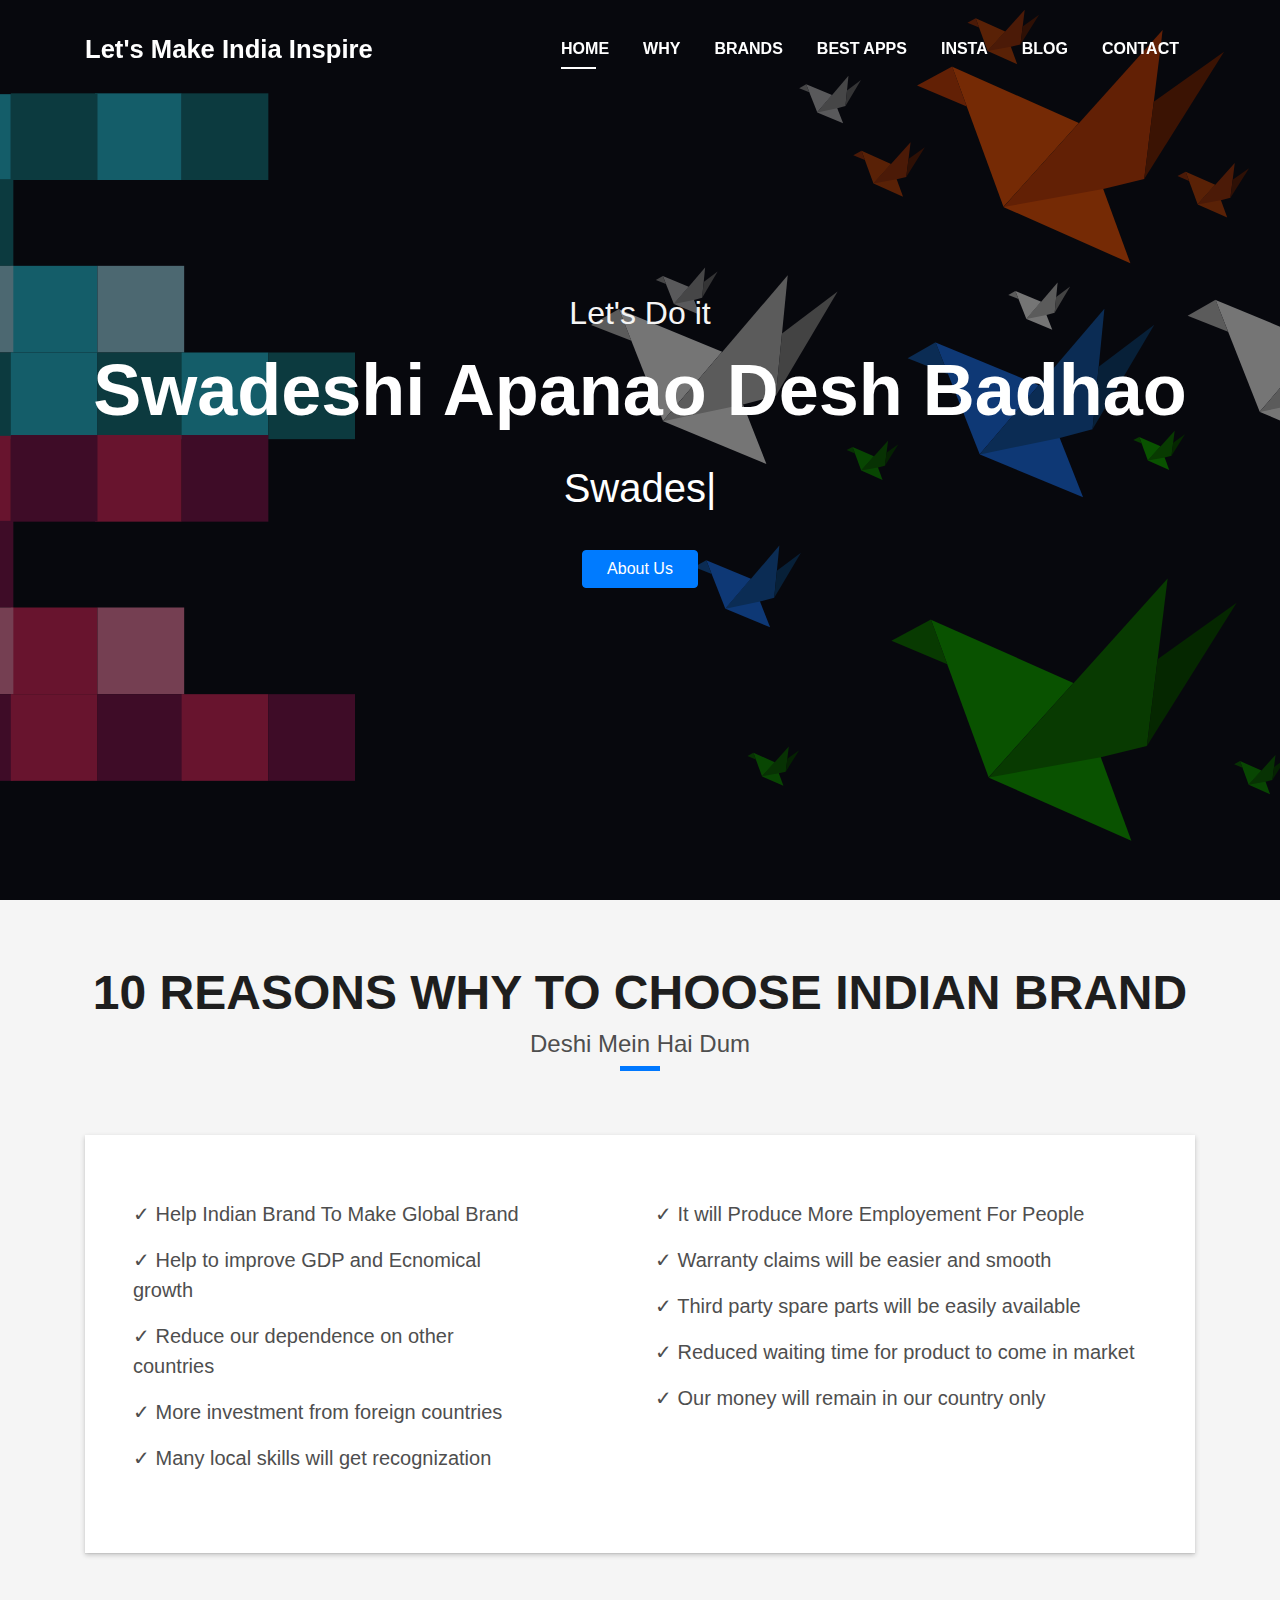
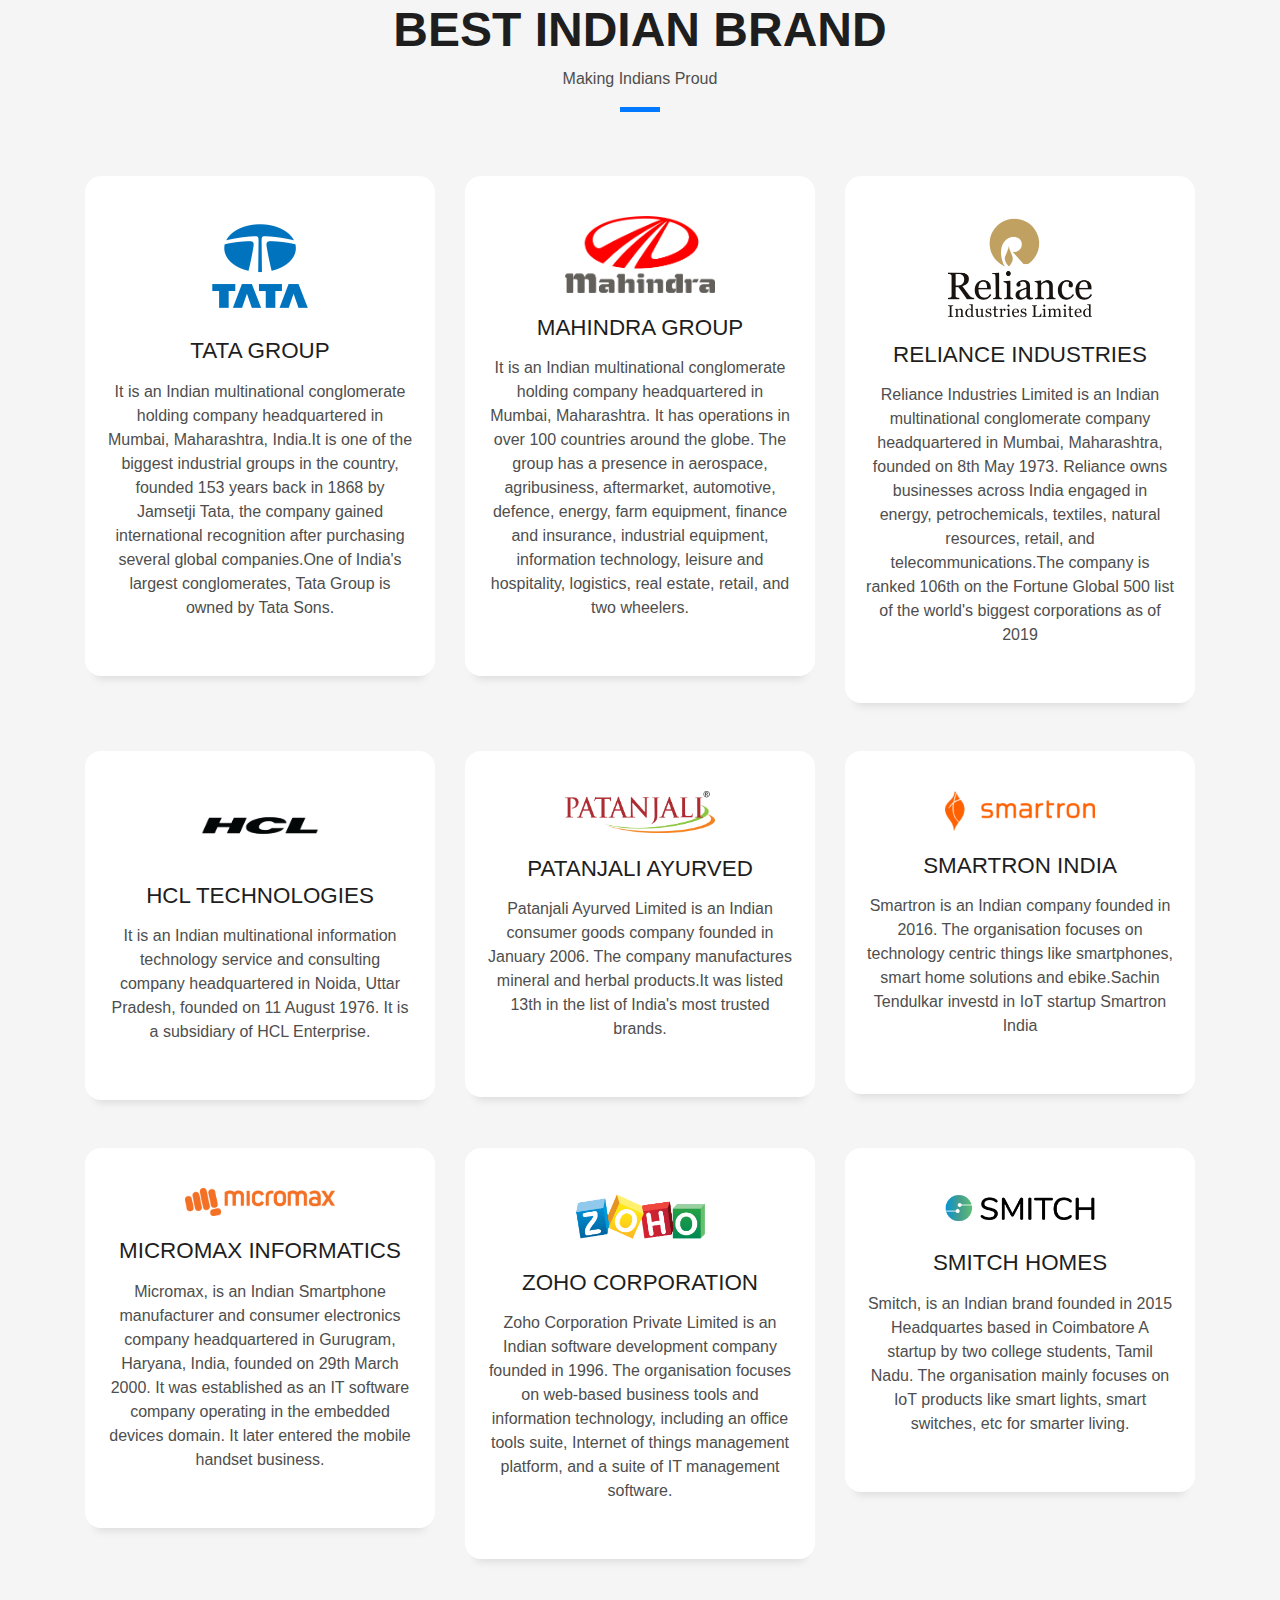
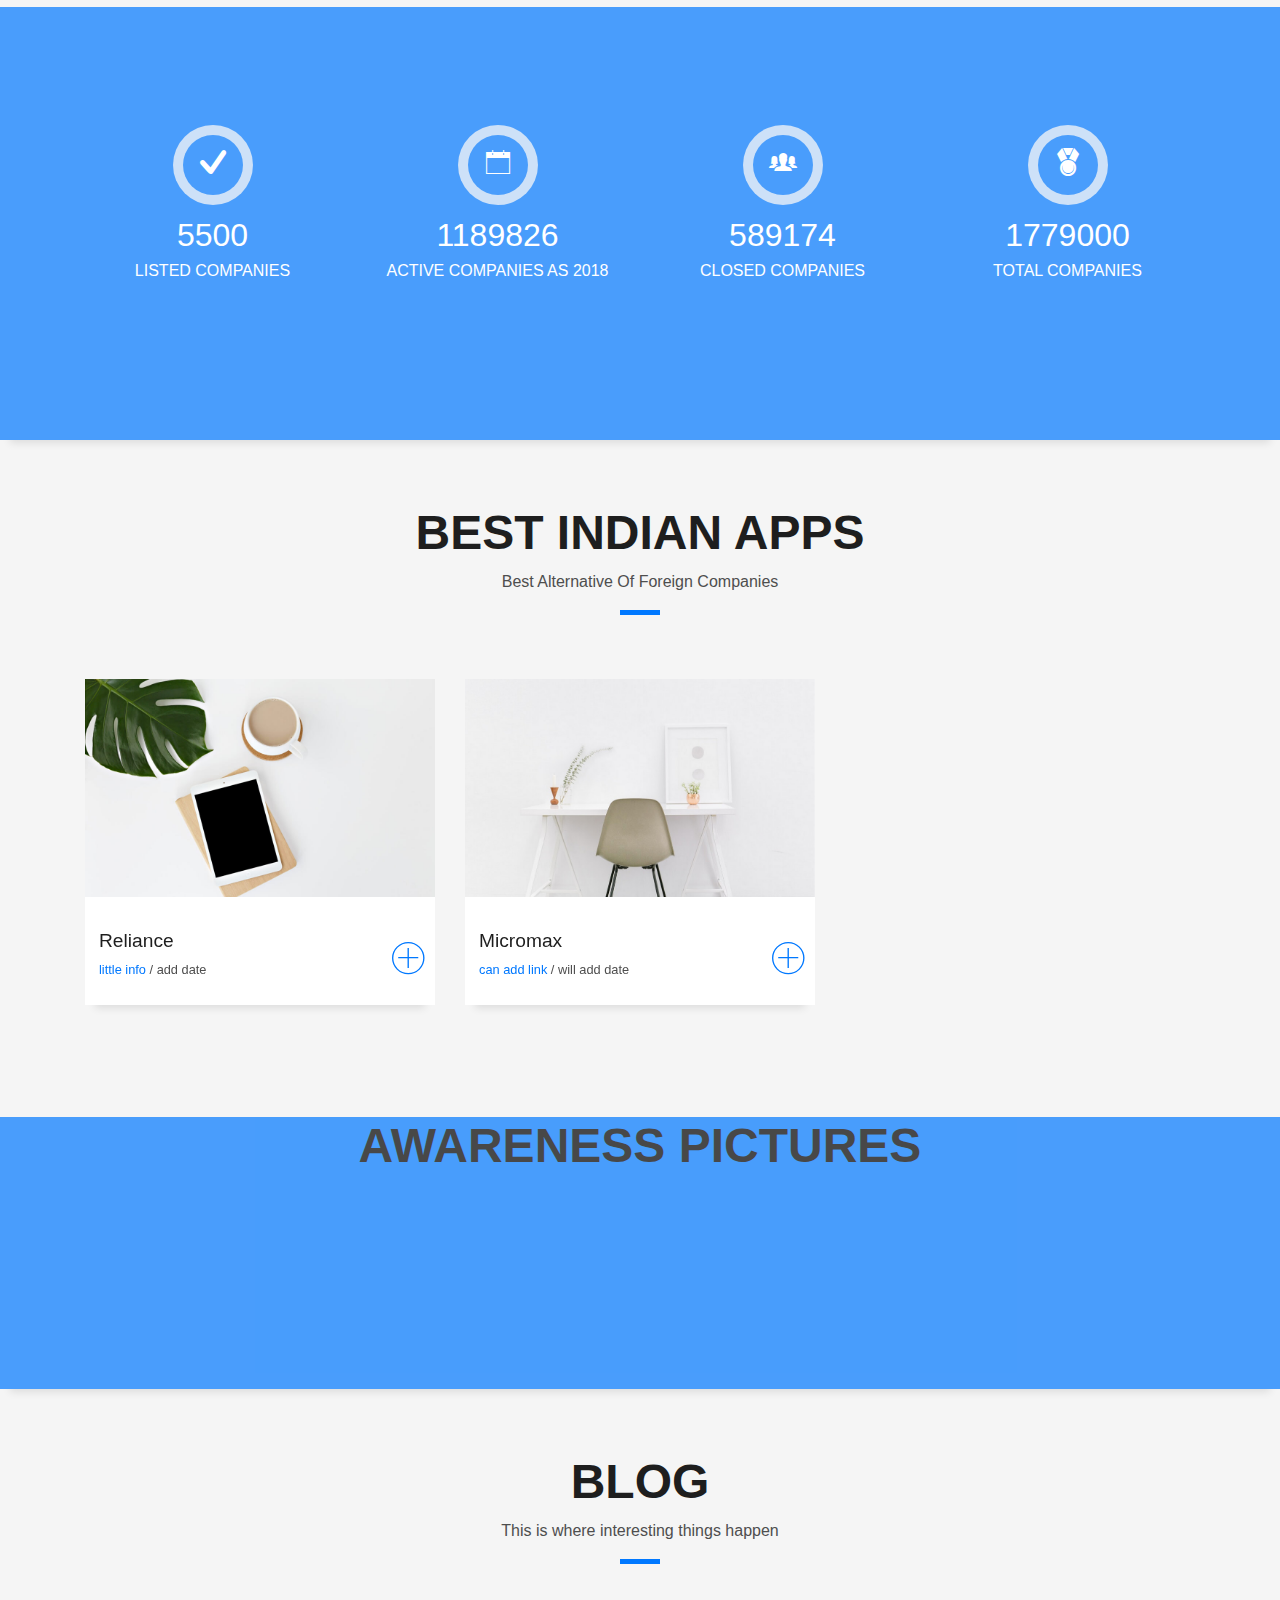
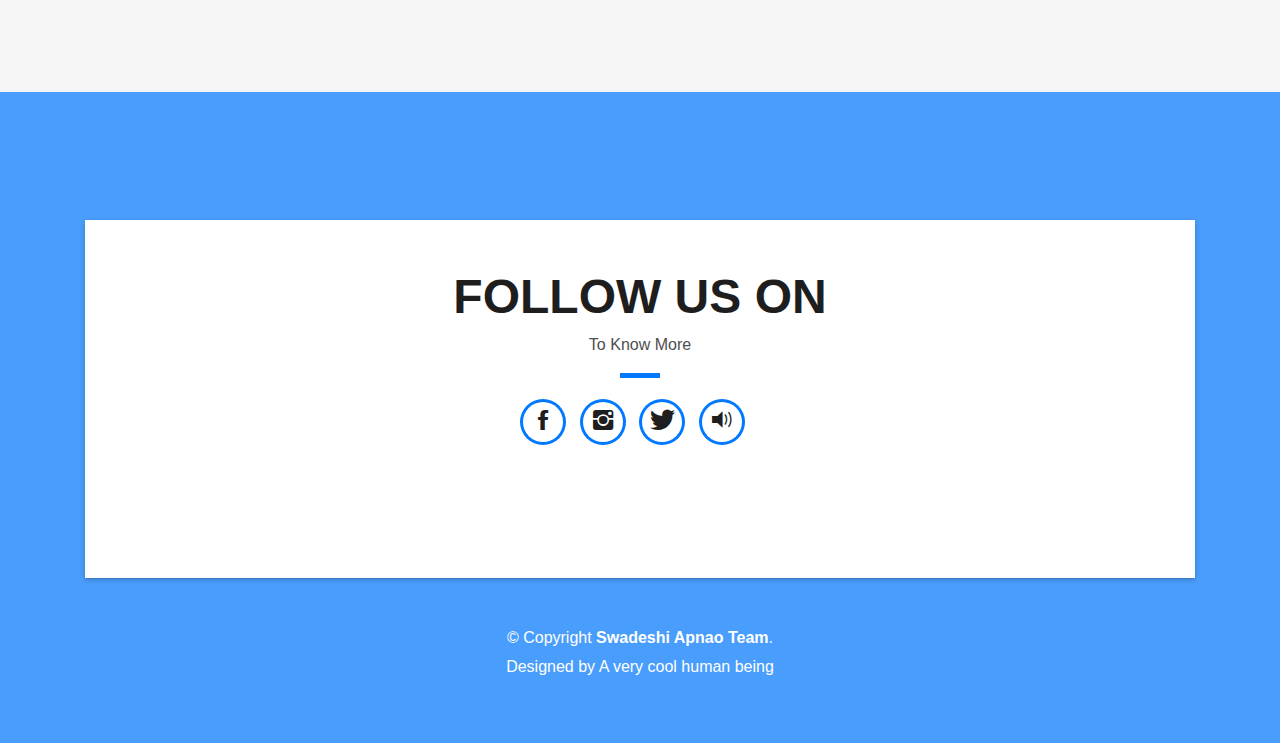
==== commit f6054e4d: "added one more brand" ====
--- a/index.html
+++ b/index.html
@@ -255,6 +255,18 @@
               <h2 class="s-title">Zoho Corporation</h2>
               <p class="s-description text-center">
                 Zoho Corporation Private Limited is an Indian software development company founded in 1996. The organisation focuses on web-based business tools and information technology, including an office tools suite, Internet of things management platform, and a suite of IT management software.</p>
+            </div>
+          </div>
+        </div>
+          <div class="col-md-4">
+          <div class="service-box">
+            <div class="service-ico">
+              <img src="img/Brandlogo/Smitch.png" class="center" style="width:150px">
+            </div>
+            <div class="service-content">
+              <h2 class="s-title">Smitch Homes</h2>
+              <p class="s-description text-center">
+                Smitch, is an Indian brand founded in 2015 Headquartes based in Coimbatore A startup by two college students, Tamil Nadu. The organisation mainly focuses on IoT products like smart lights, smart switches, etc for smarter living.</p>
             </div>
           </div>
         </div>
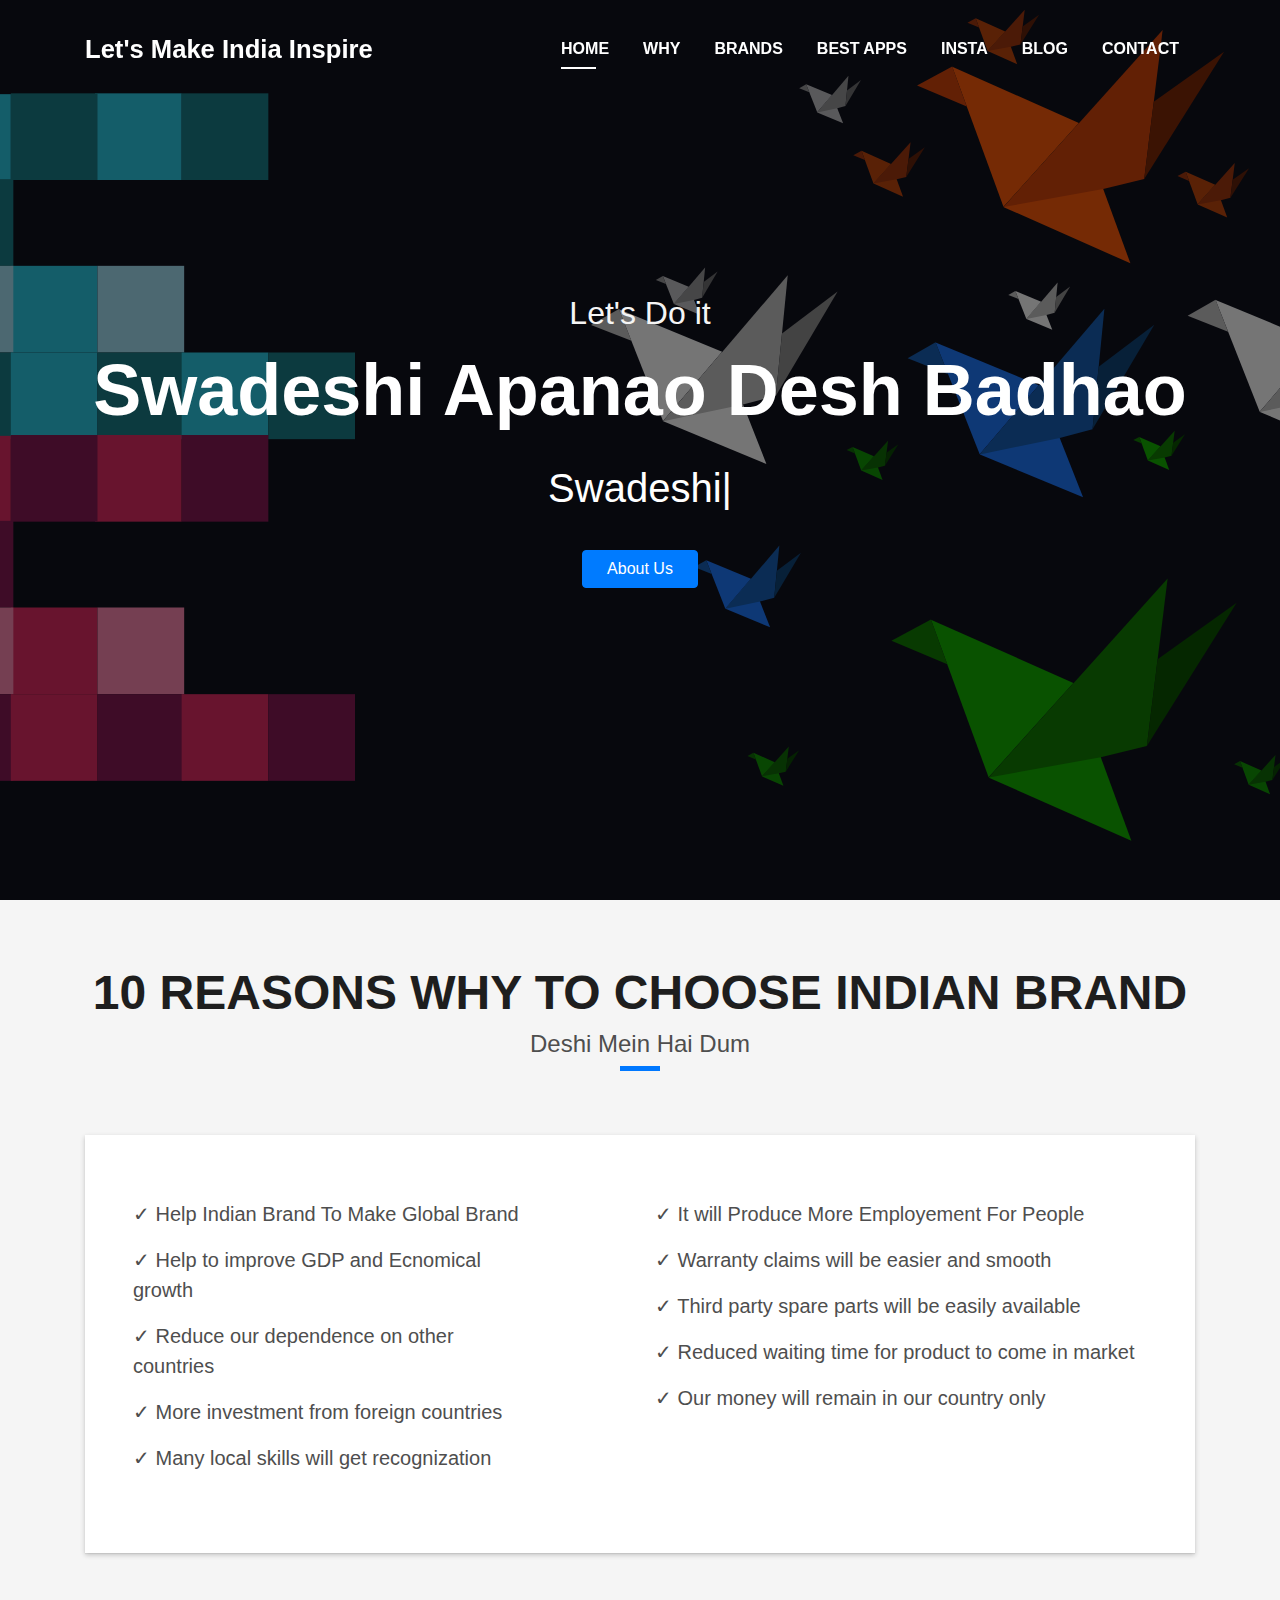
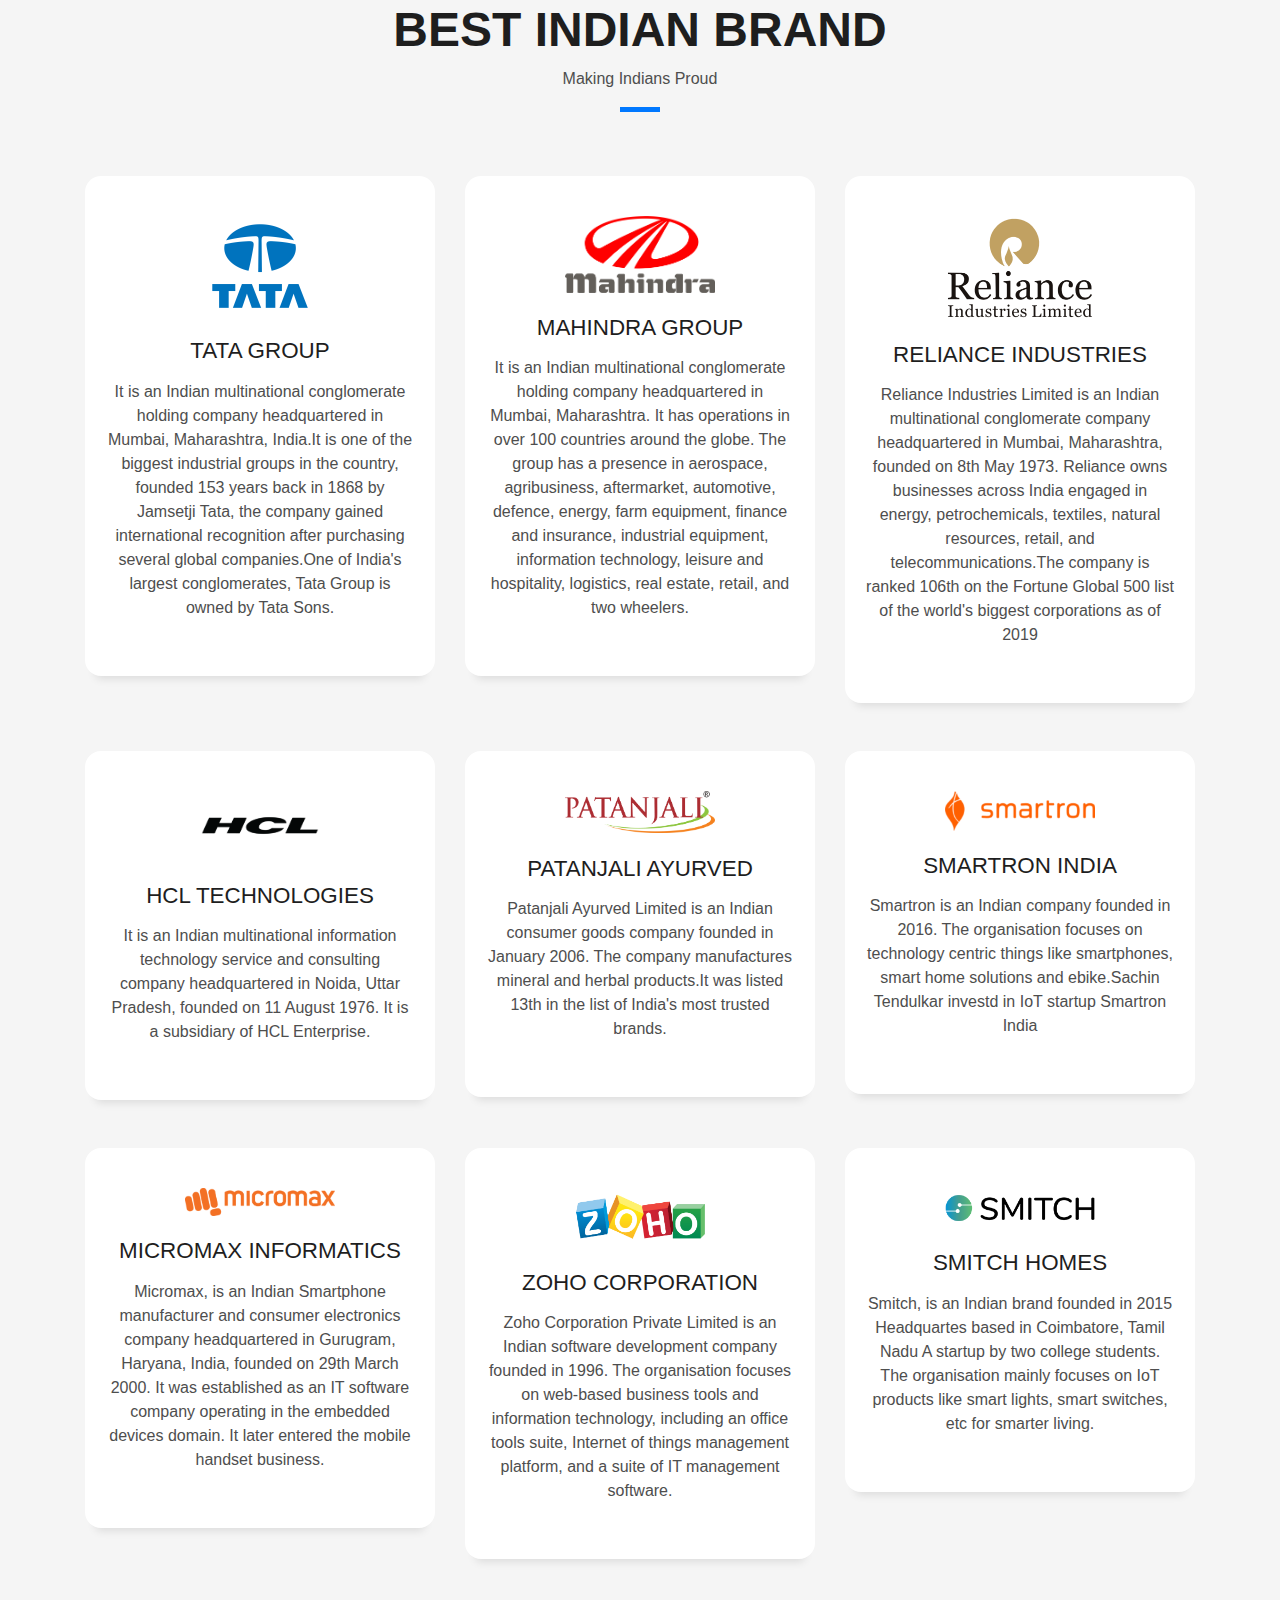
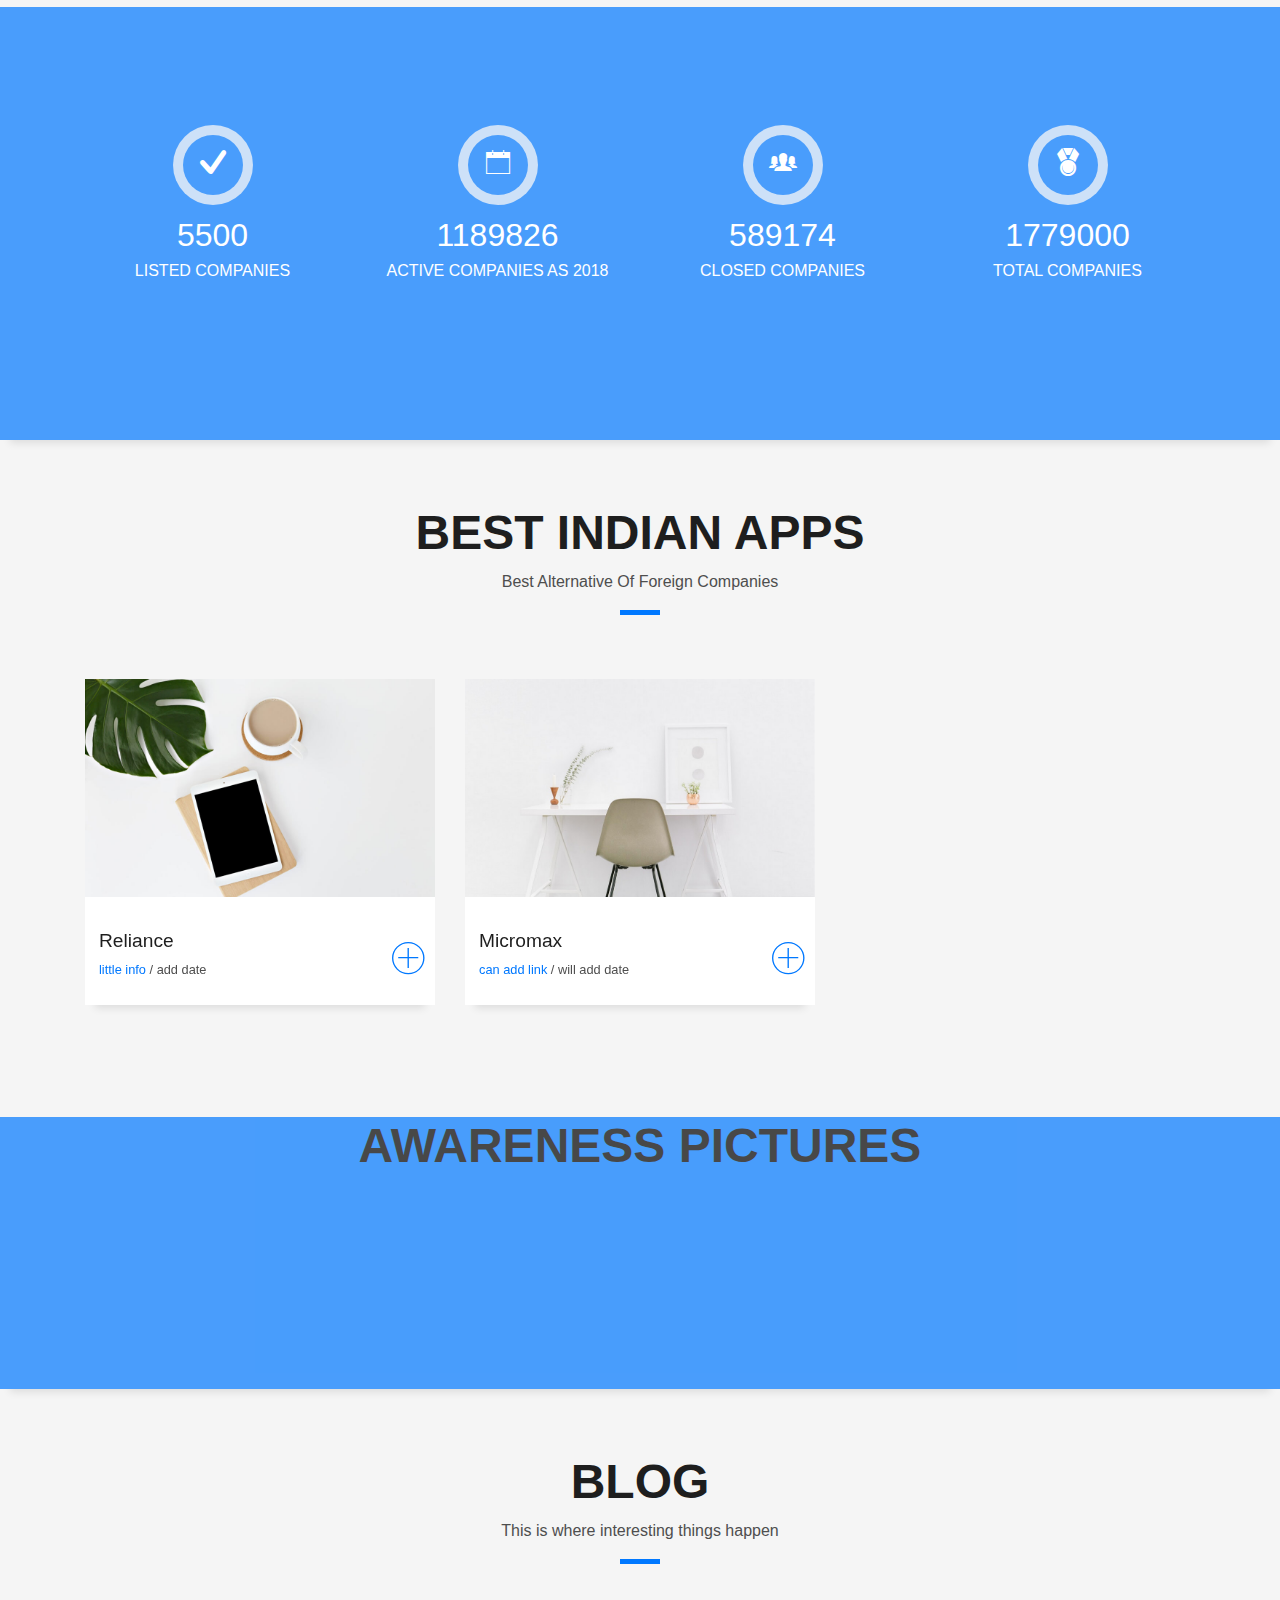
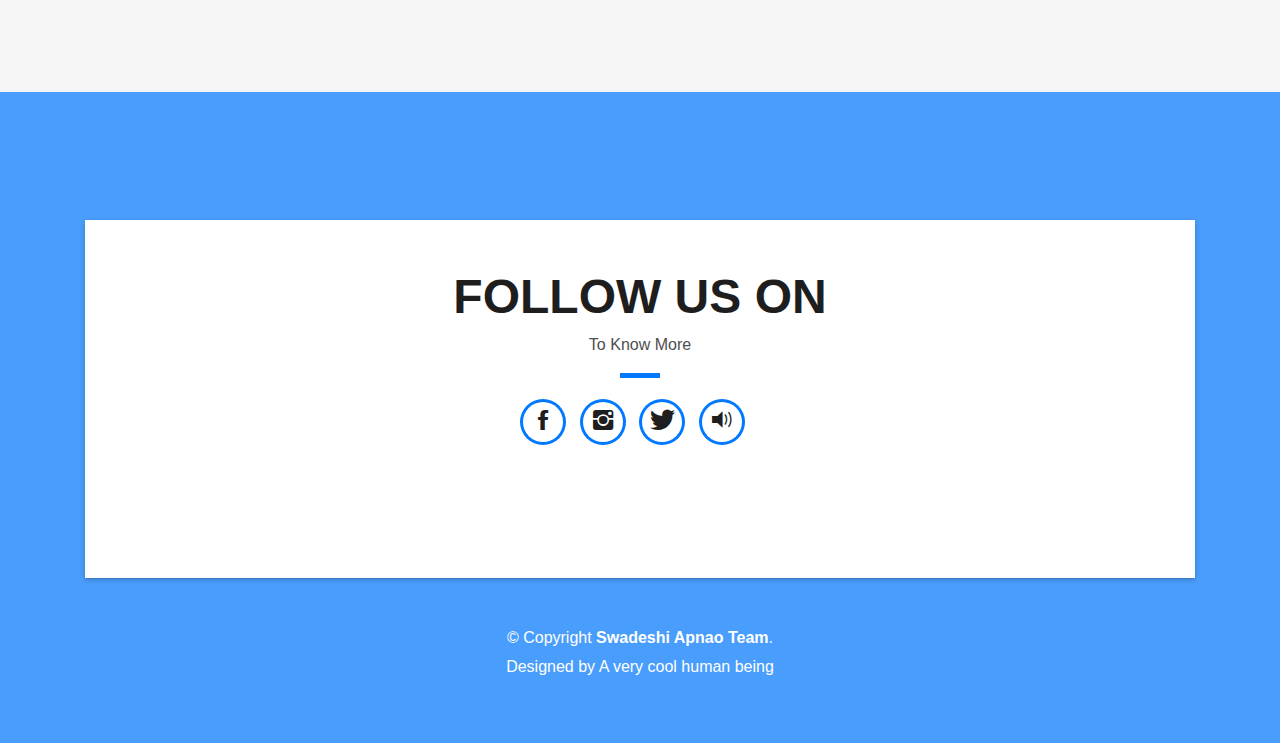
==== commit 40d13484: "minor fix2" ====
--- a/index.html
+++ b/index.html
@@ -266,7 +266,7 @@
             <div class="service-content">
               <h2 class="s-title">Smitch Homes</h2>
               <p class="s-description text-center">
-                Smitch, is an Indian brand founded in 2015 Headquartes based in Coimbatore A startup by two college students, Tamil Nadu. The organisation mainly focuses on IoT products like smart lights, smart switches, etc for smarter living.</p>
+                Smitch, is an Indian brand founded in 2015 Headquartes based in Coimbatore, Tamil Nadu A startup by two college students. The organisation mainly focuses on IoT products like smart lights, smart switches, etc for smarter living.</p>
             </div>
           </div>
         </div>
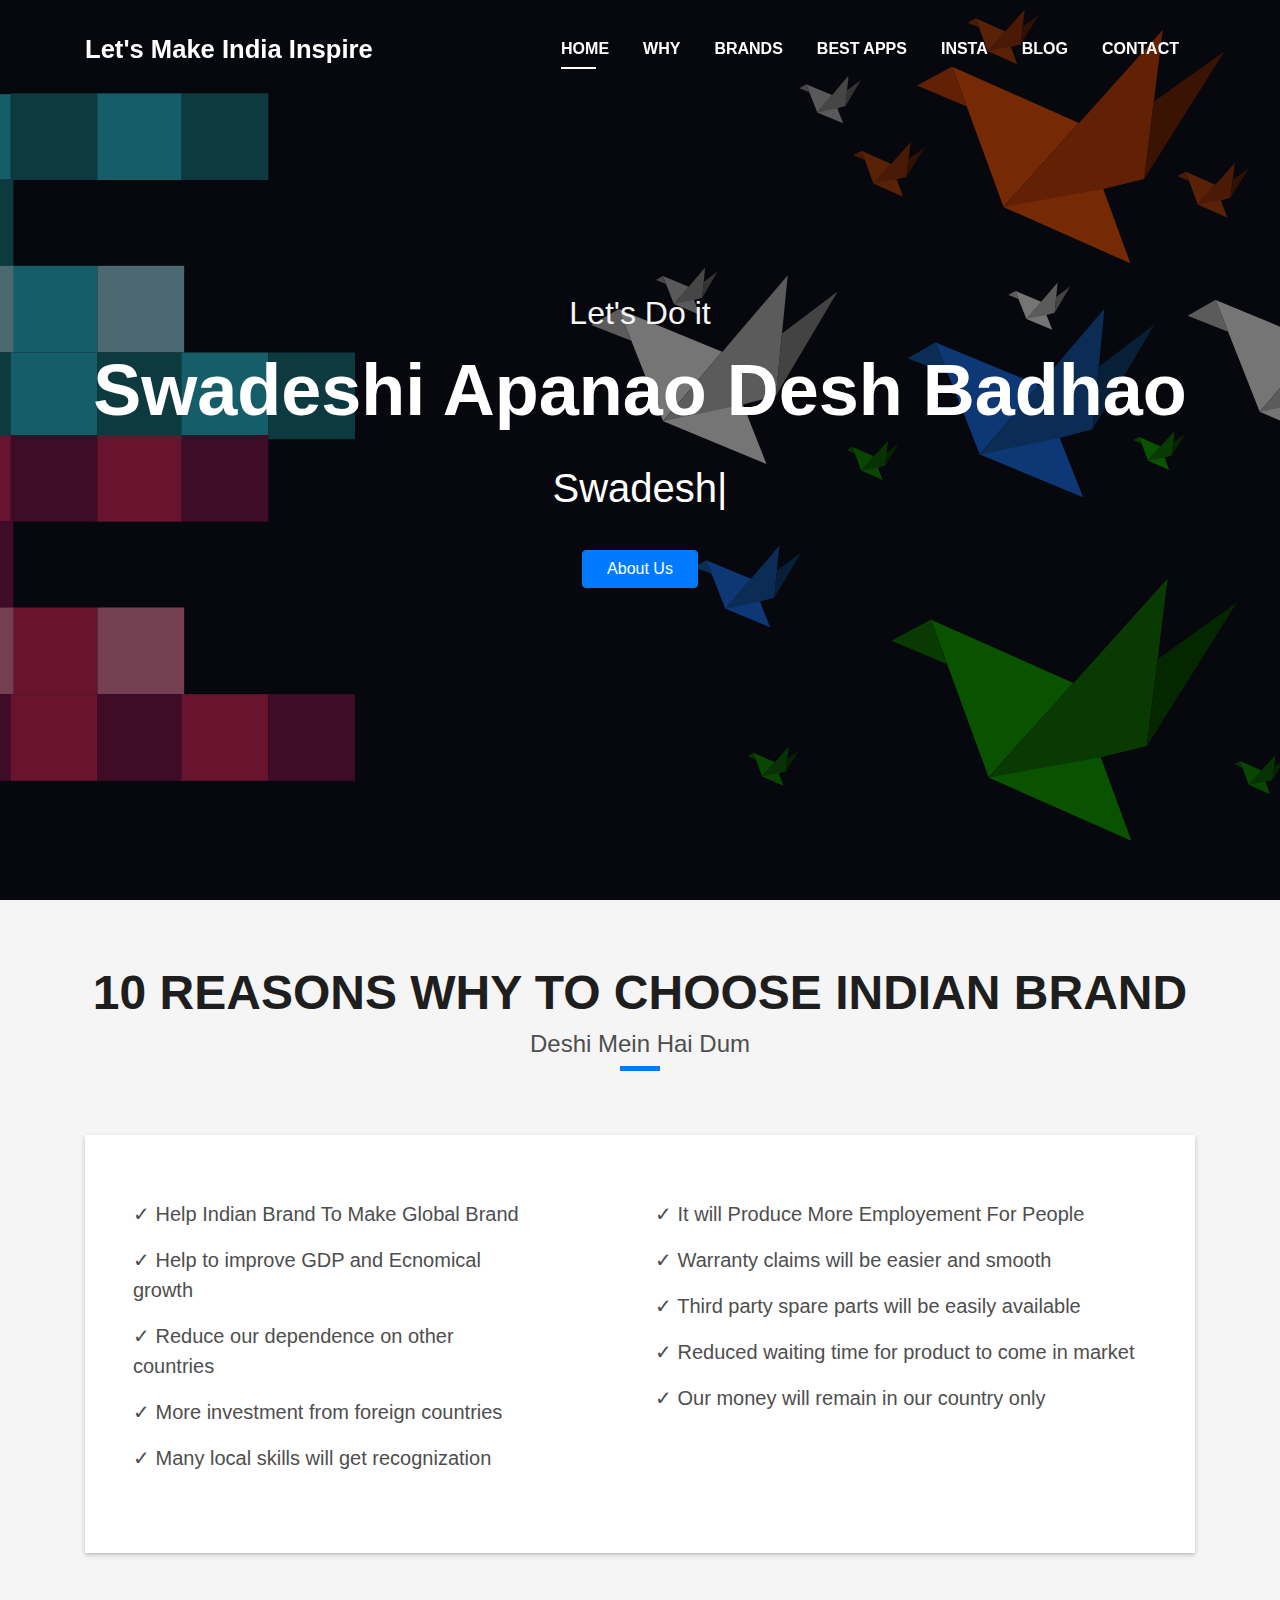
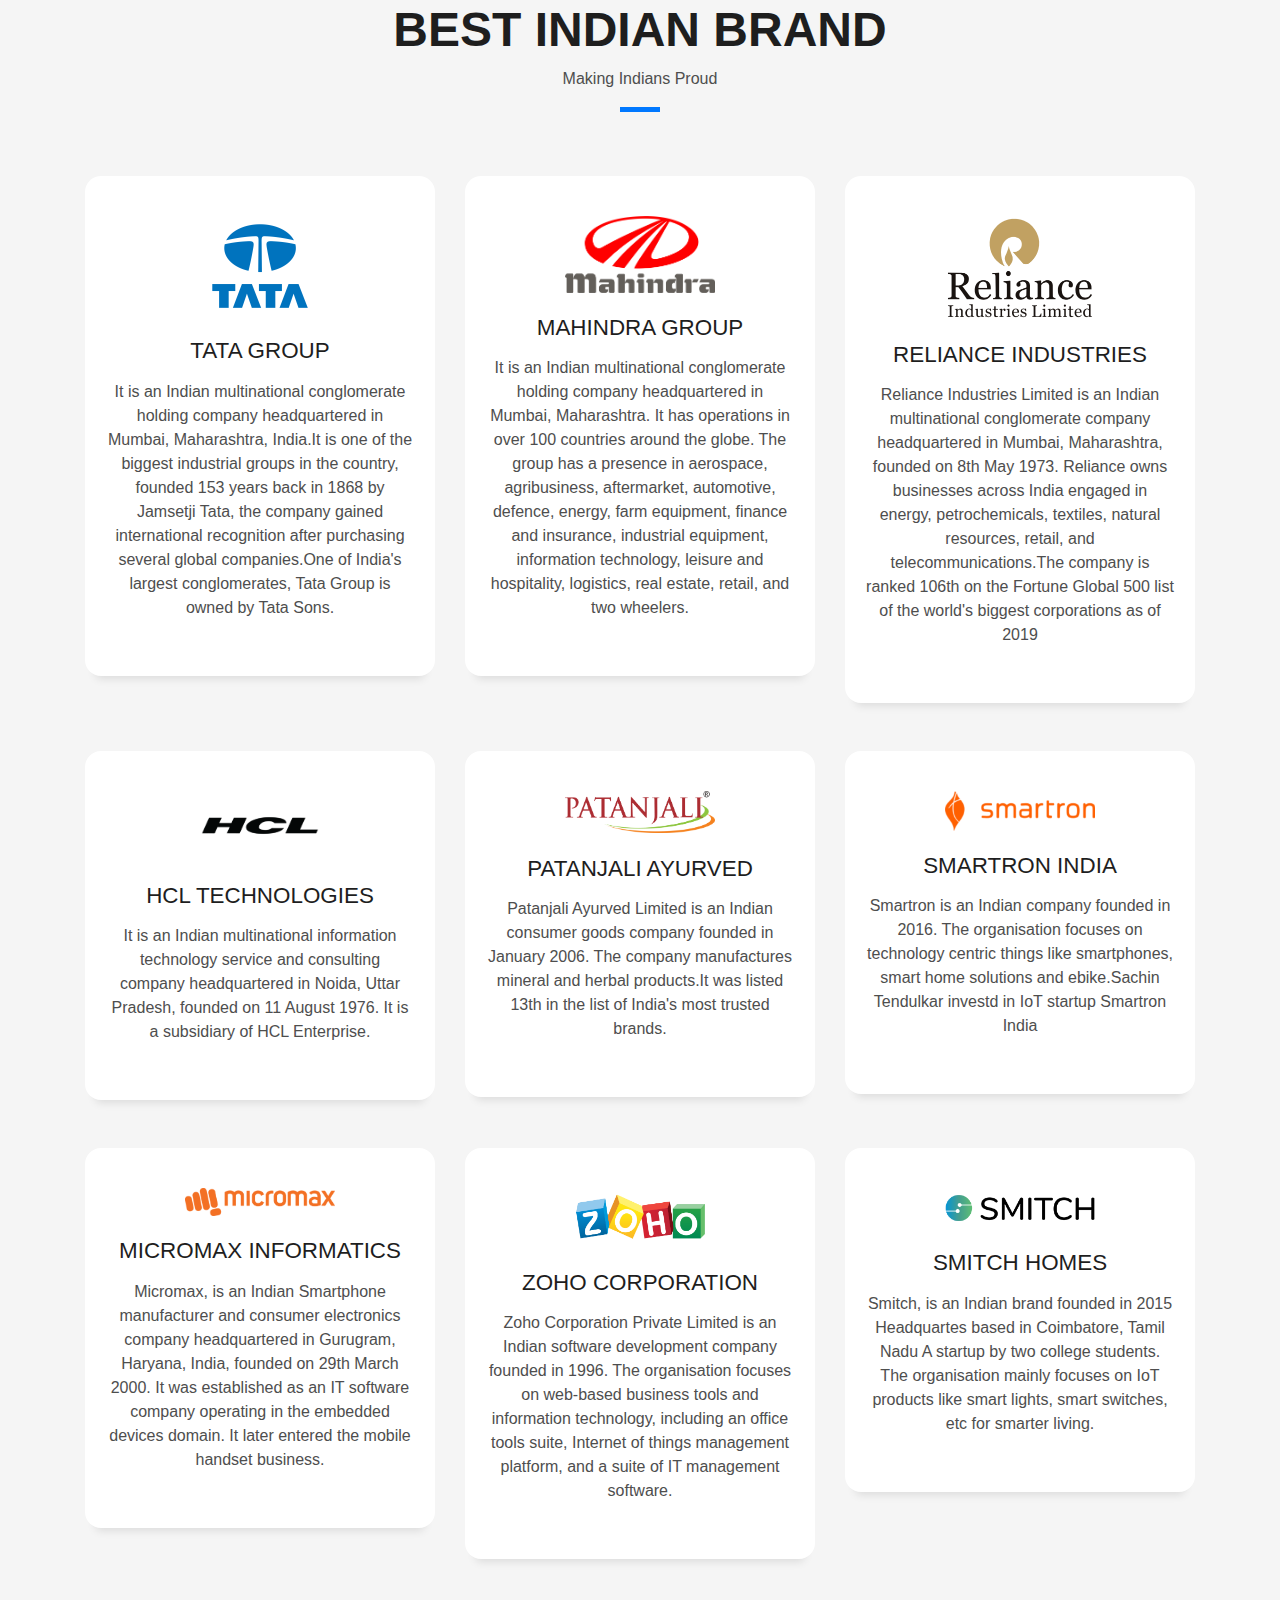
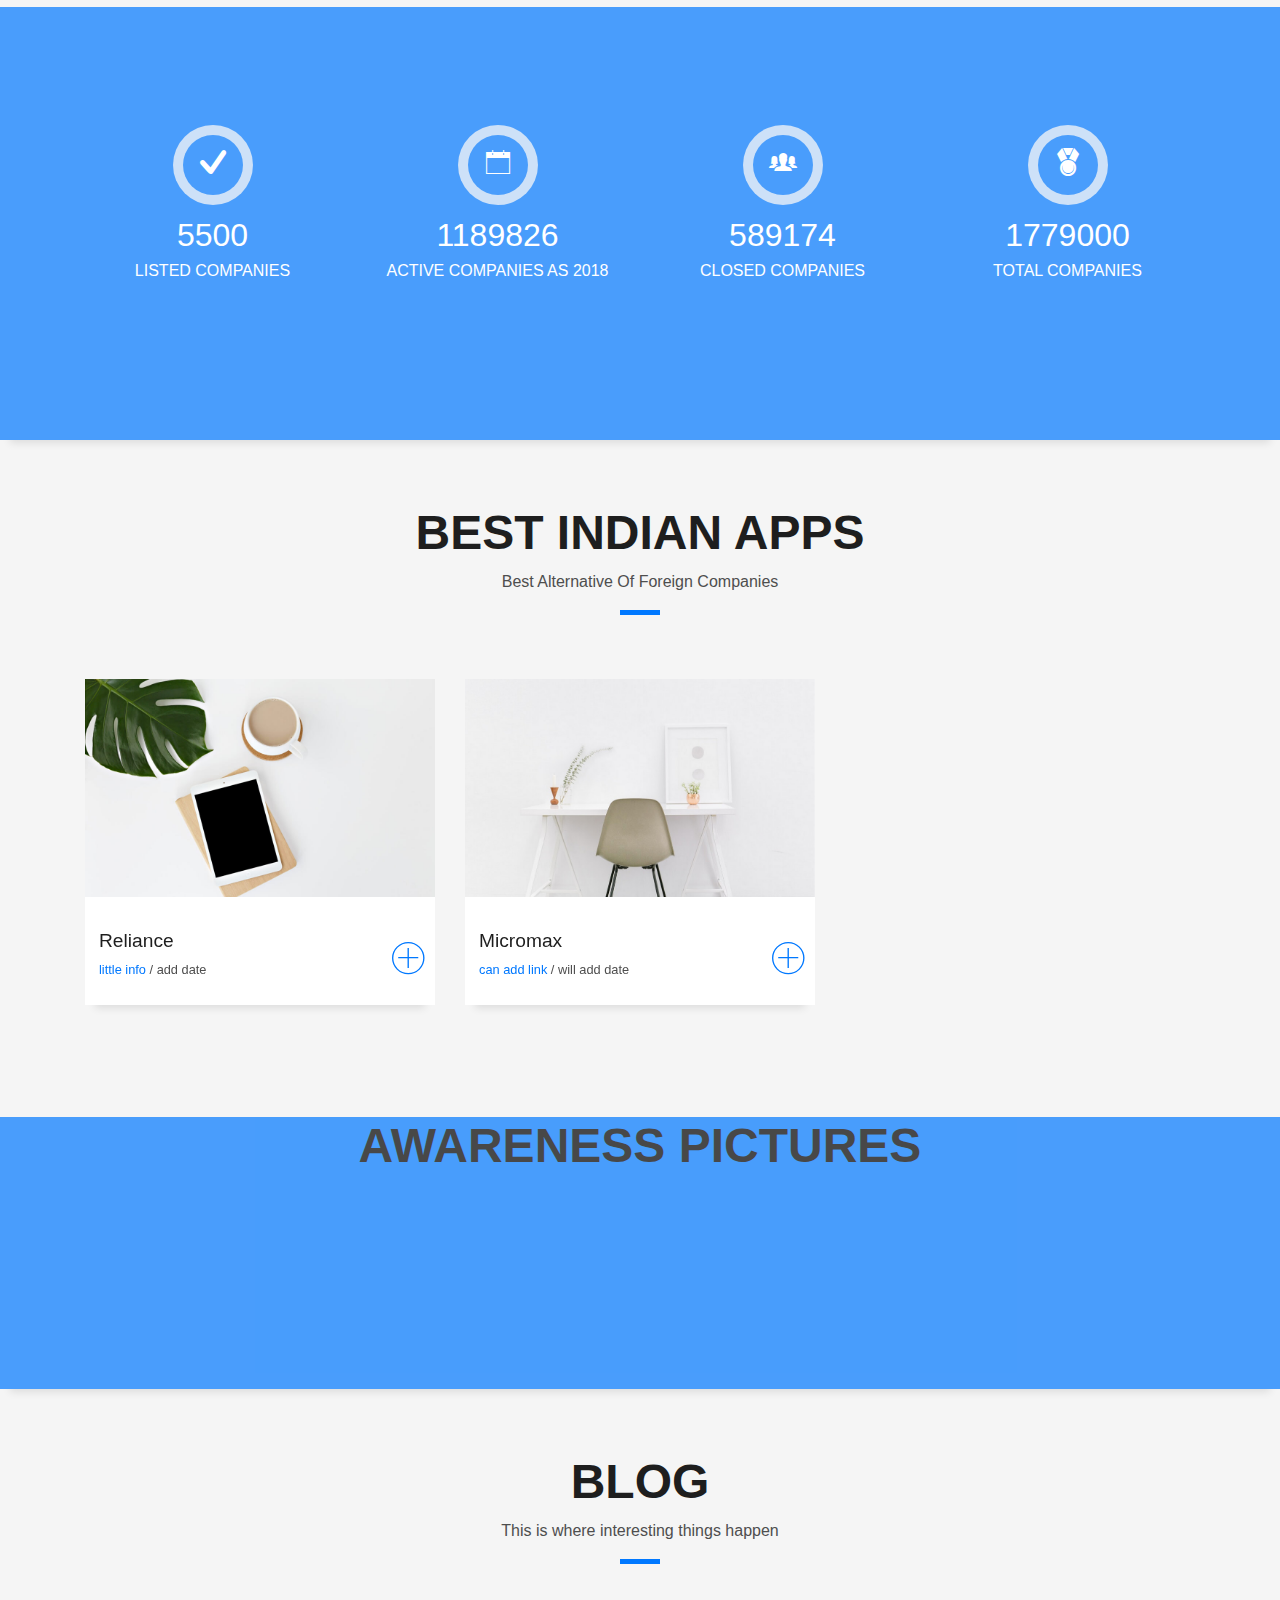
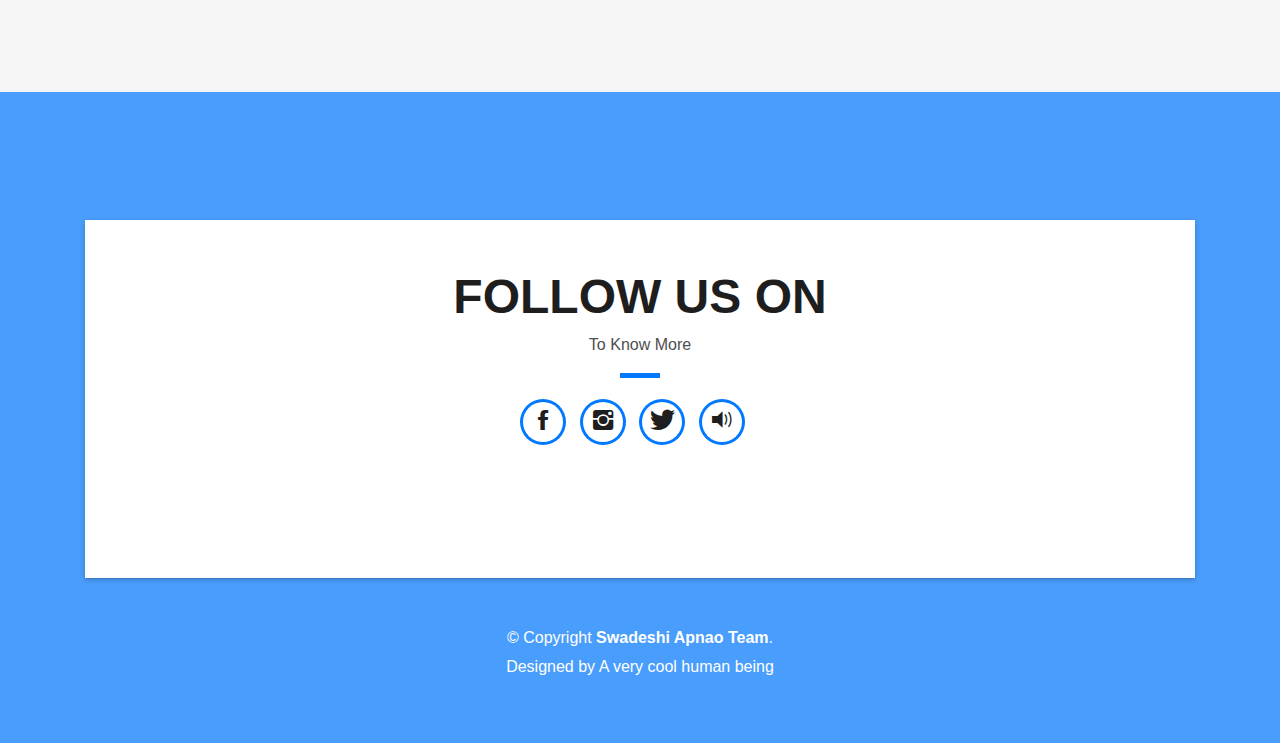
==== commit 811e1559: "added app list page" ====
--- a/index.html
+++ b/index.html
@@ -477,7 +477,7 @@
                     <ul>
                       <li><a href=""><span class="ico-circle"><i class="ion-social-facebook"></i></span></a></li>
                       <li><a href="https://www.instagram.com/swadeshi_apnao/?hl=en"><span class="ico-circle"><i class="ion-social-instagram"></i></span></a></li>
-                      <li><a href=""><span class="ico-circle"><i class="ion-social-twitter"></i></span></a></li>
+                      <li><a href="https://twitter.com/apnao_swadeshi"><span class="ico-circle"><i class="ion-social-twitter"></i></span></a></li>
                       <li><a href="https://medium.com/@swadeshiapnao"><span class="ico-circle"><i class="ion-volume-medium"></i></span></a></li>
                     </ul>
                   </div>
@@ -494,7 +494,7 @@
           <div class="col-sm-12">
             <div class="copyright-box">
               <p class="copyright">&copy; Copyright <strong>Swadeshi Apnao Team</strong>. </p>
-              <div class="credits">Designed by <a href="https://bootstrapmade.com/">A very cool human being</a>
+              <div class="credits">Designed by <a href="#">A very cool human being</a>
               </div>
             </div>
           </div>
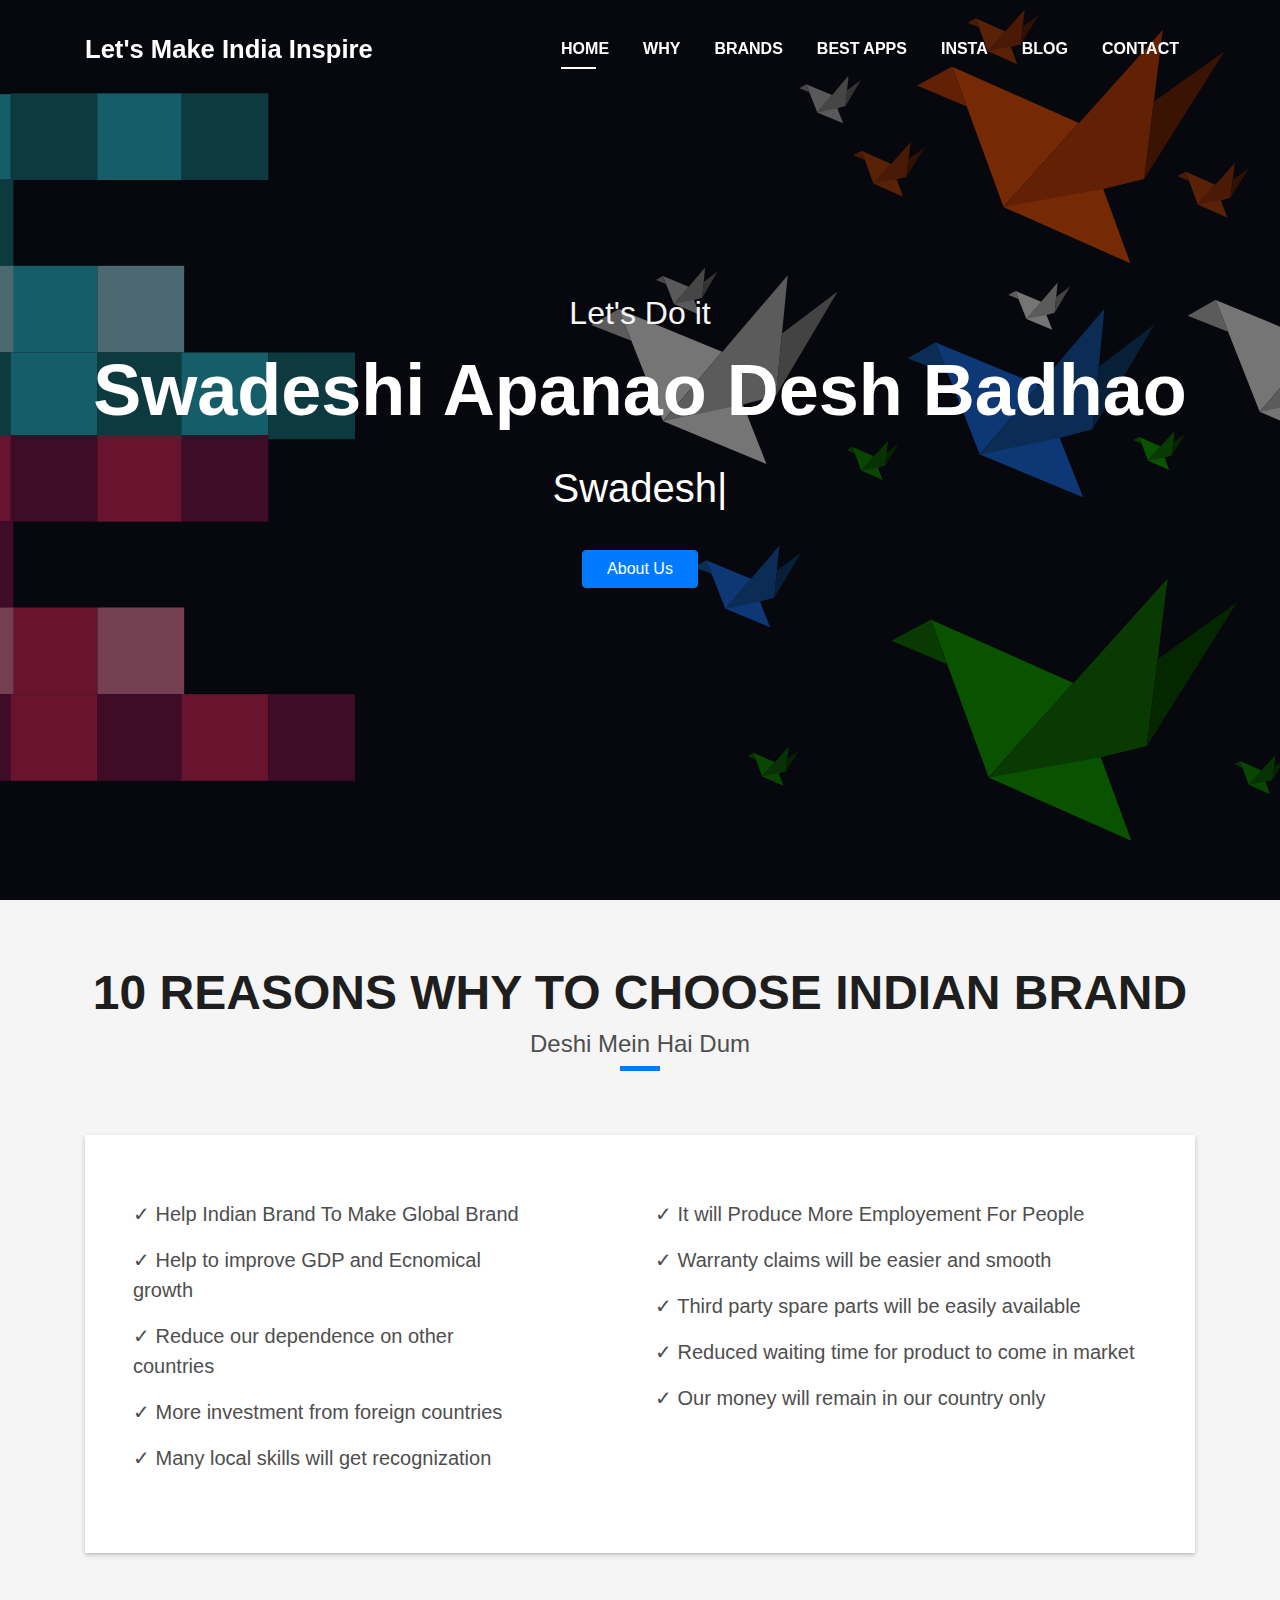
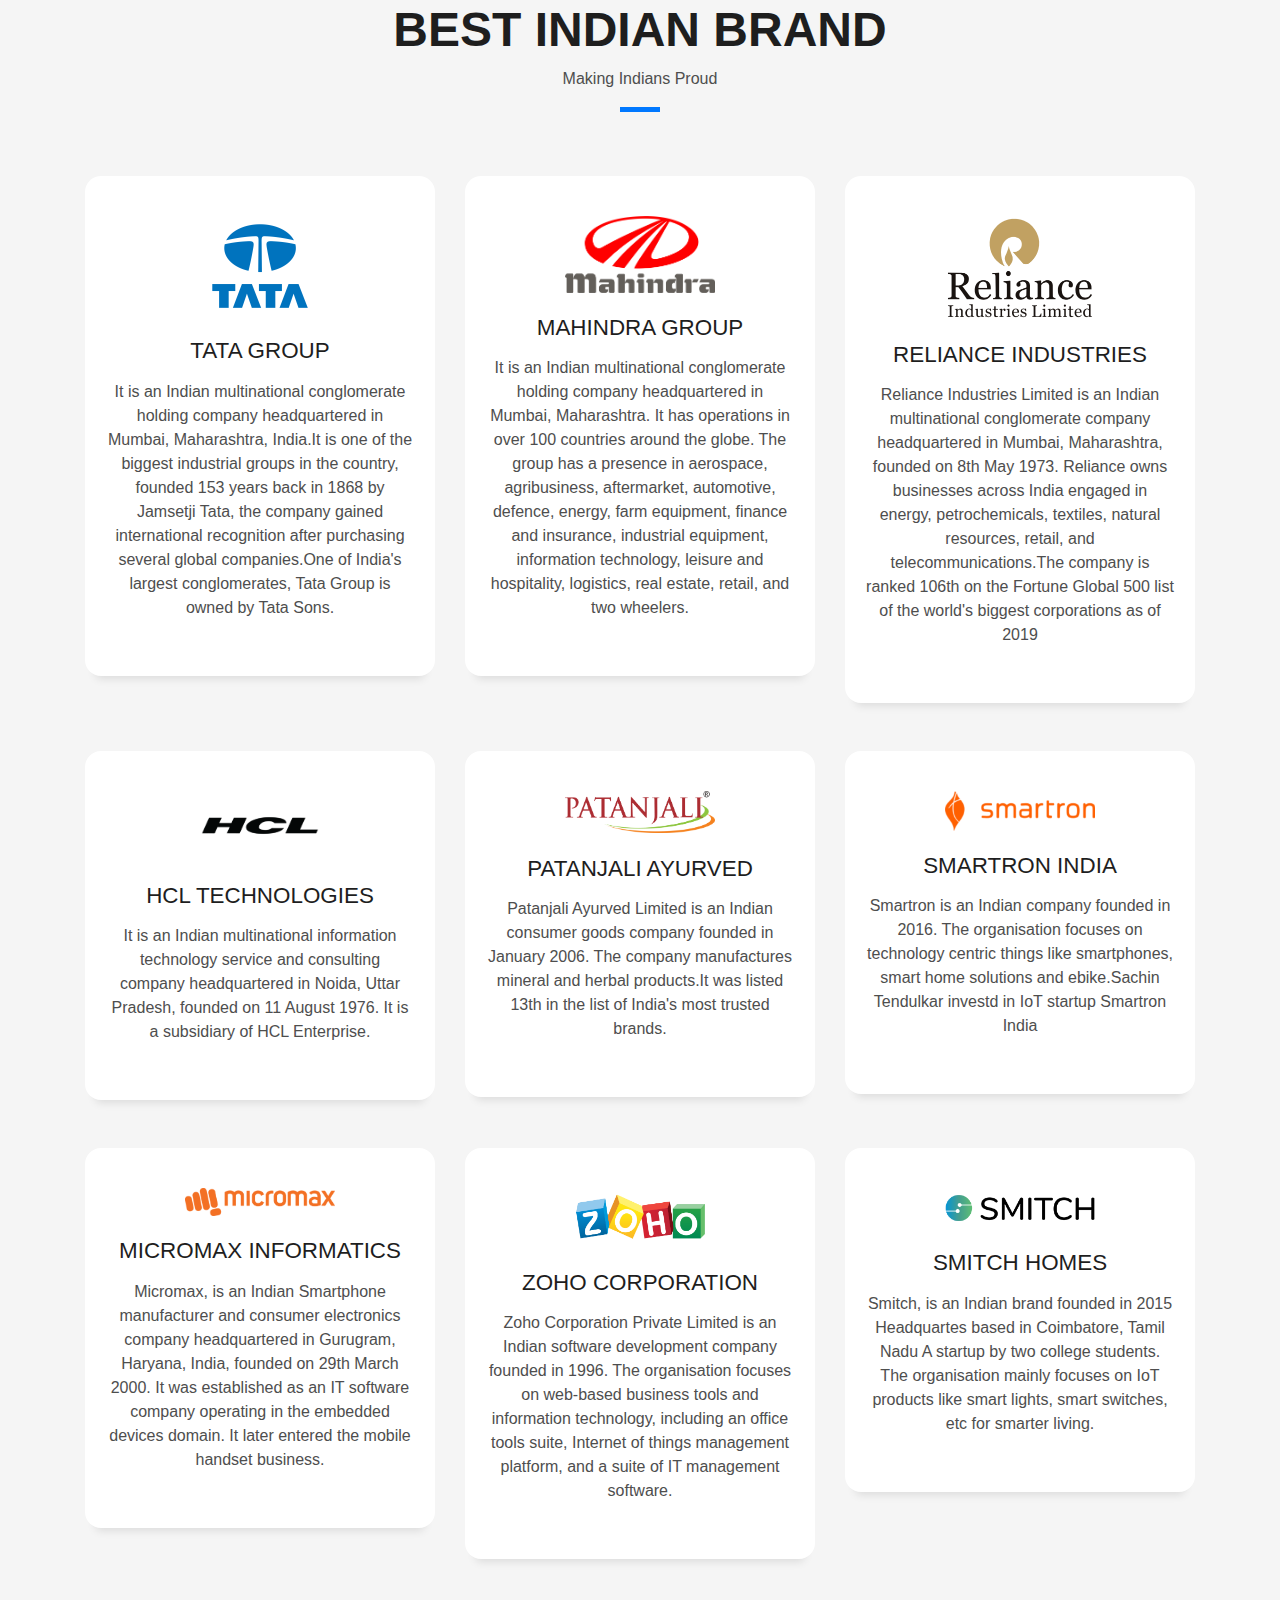
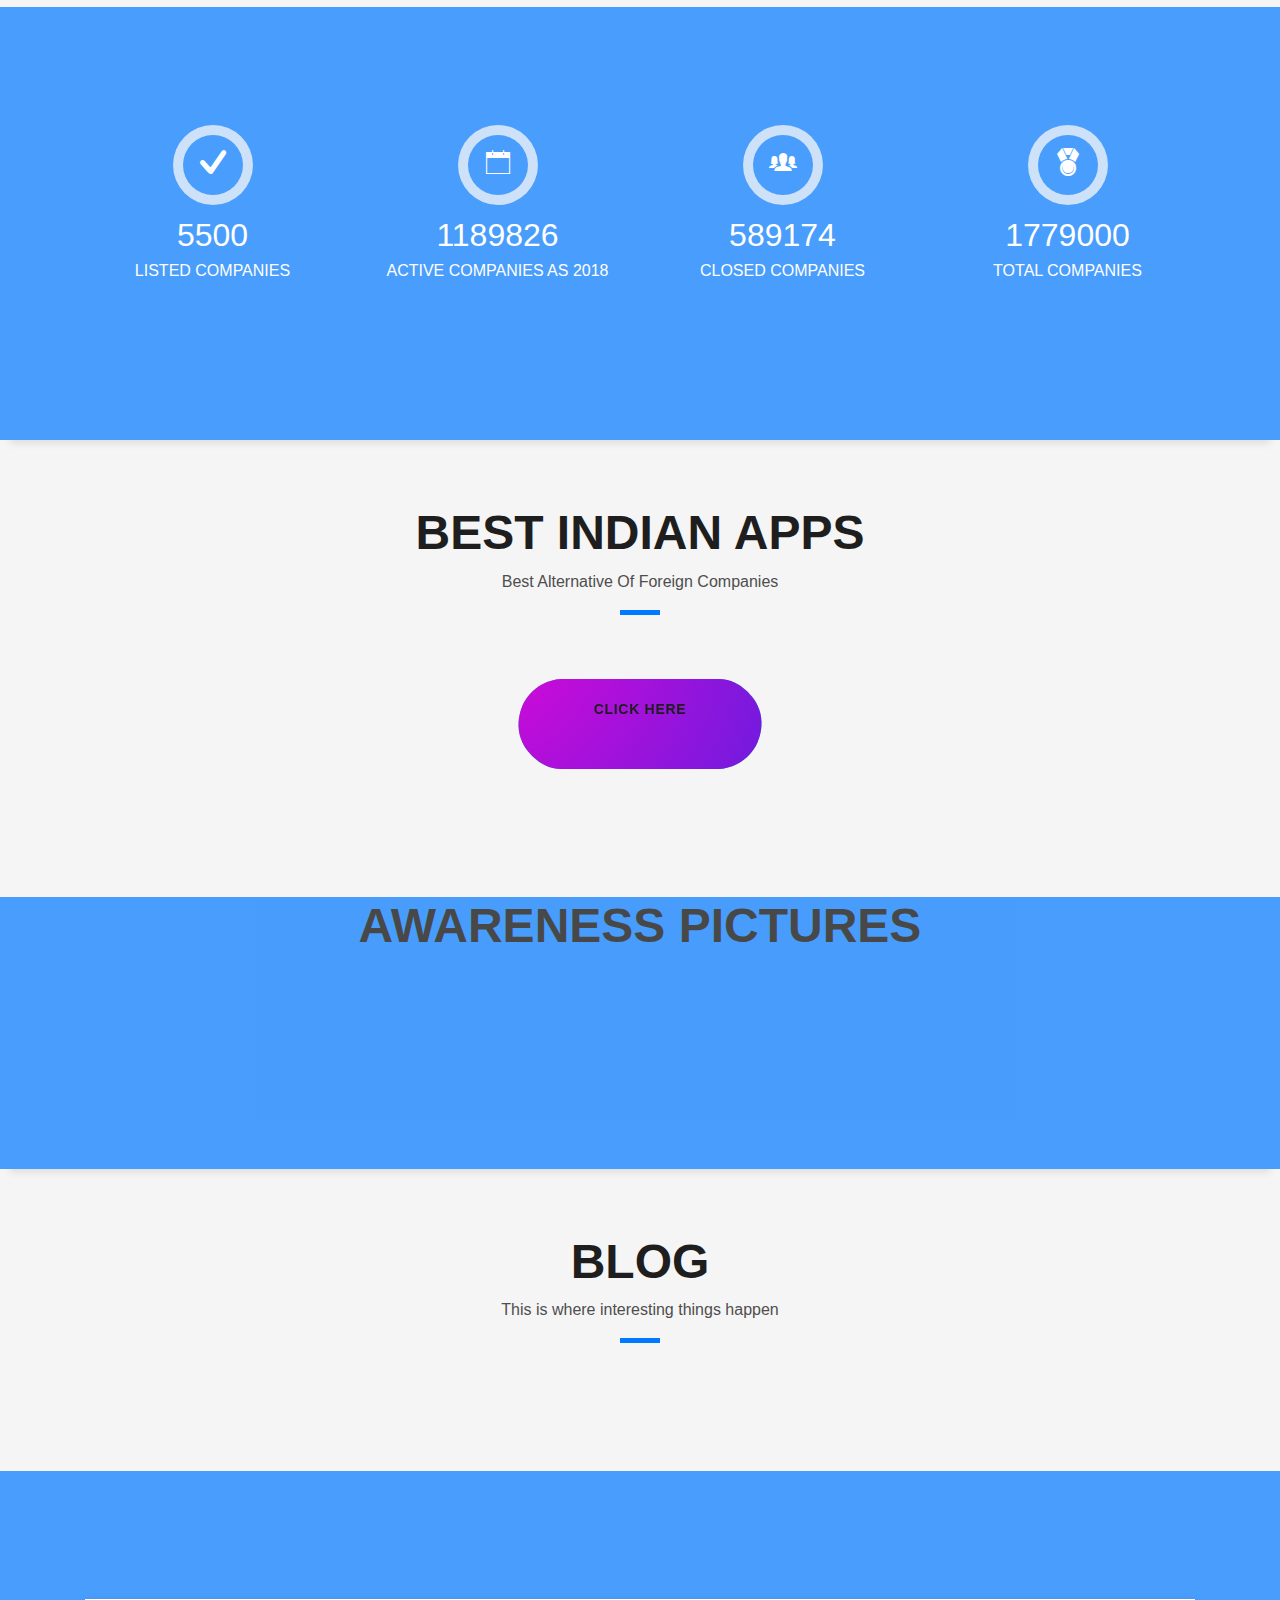
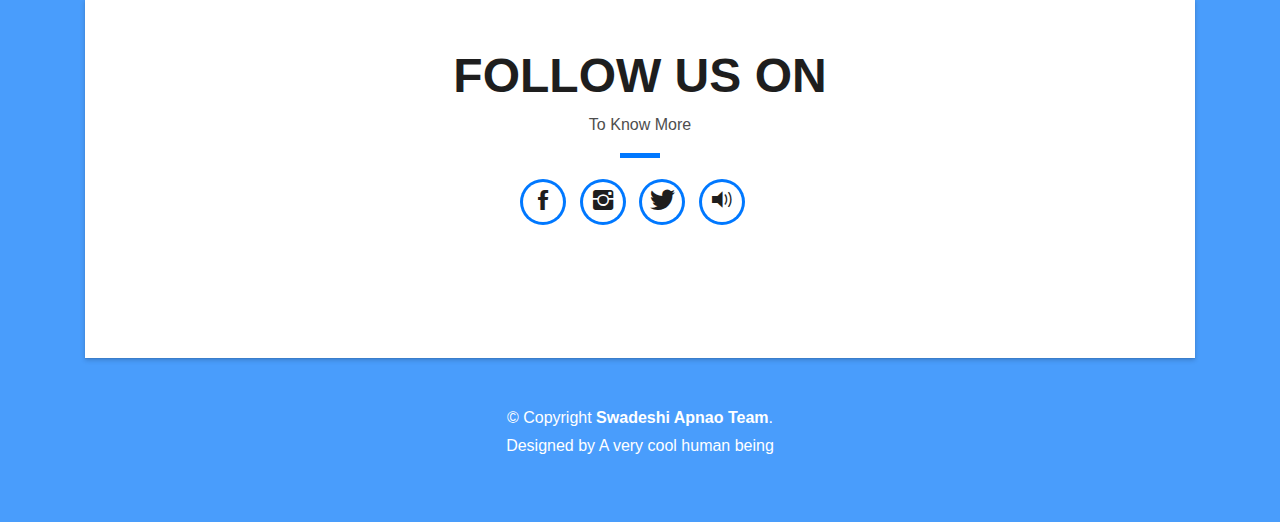
==== commit f0ebd398: "added swimming button" ====
--- a/index.html
+++ b/index.html
@@ -343,55 +343,9 @@
           </div>
         </div>
       </div>
-      <div class="row">
-        <div class="col-md-4">
-          <div class="work-box">
-            <a href="img/micromax.jpg" data-lightbox="gallery-mf">
-              <div class="work-img">
-                <img src="img/work-1.jpg" alt="" class="img-fluid">
-              </div>
-              <div class="work-content">
-                <div class="row">
-                  <div class="col-sm-8">
-                    <h2 class="w-title">Reliance</h2>
-                    <div class="w-more">
-                      <span class="w-ctegory">little info</span> / <span class="w-date">add date</span>
-                    </div>
-                  </div>
-                  <div class="col-sm-4">
-                    <div class="w-like">
-                      <span class="ion-ios-plus-outline"></span>
-                    </div>
-                  </div>
-                </div>
-              </div>
-            </a>
-          </div>
-        </div>
-        <div class="col-md-4">
-          <div class="work-box">
-            <a href="img/work-2.jpg" data-lightbox="gallery-mf">
-              <div class="work-img">
-                <img src="img/work-2.jpg" alt="" class="img-fluid">
-              </div>
-              <div class="work-content">
-                <div class="row">
-                  <div class="col-sm-8">
-                    <h2 class="w-title">Micromax</h2>
-                    <div class="w-more">
-                      <span class="w-ctegory">can add link</span> / <span class="w-date">will add date</span>
-                    </div>
-                  </div>
-                  <div class="col-sm-4">
-                    <div class="w-like">
-                      <span class="ion-ios-plus-outline"></span>
-                    </div>
-                  </div>
-                </div>
-              </div>
-            </a>
-          </div>
-        </div>
+      
+          <div class="title-box text-center">
+        <a href="app.html" class="btn-liquid"><span class="inner">Click Here</span></a>
       </div>
     </div>
   </section>
@@ -524,6 +478,7 @@
 
   <!-- Template Main Javascript File -->
   <script src="js/main.js"></script>
+      <script src="js/button.js"></script>
 
 </body>
 </html>
--- a/css/style.css
+++ b/css/style.css
@@ -1269,4 +1269,47 @@
   .back-to-top {
     bottom: 15px;
   }
+}
+
+
+
+
+
+.btn-liquid {
+	display: inline-block;
+	position: relative;
+	width: 240px;
+	height: 60px;
+
+	border-radius: 27px;
+
+
+	font: 700 14px/60px "Droid Sans", sans-serif;
+	letter-spacing: 0.05em;
+	text-align: center;
+	text-decoration: none;
+	text-transform: uppercase;
+    background-color: #f5f5f5;
+    
+	height: 10vh;
+
+	align-items: center;
+	justify-content: center;
+}
+
+
+.btn-liquid .inner {
+	position: relative;
+
+	z-index: 2;
+}
+
+.btn-liquid canvas {
+	position: absolute;
+	top: -50px;
+	right: -50px;
+	bottom: -50px;
+	left: -50px;
+
+	z-index: 1;
 }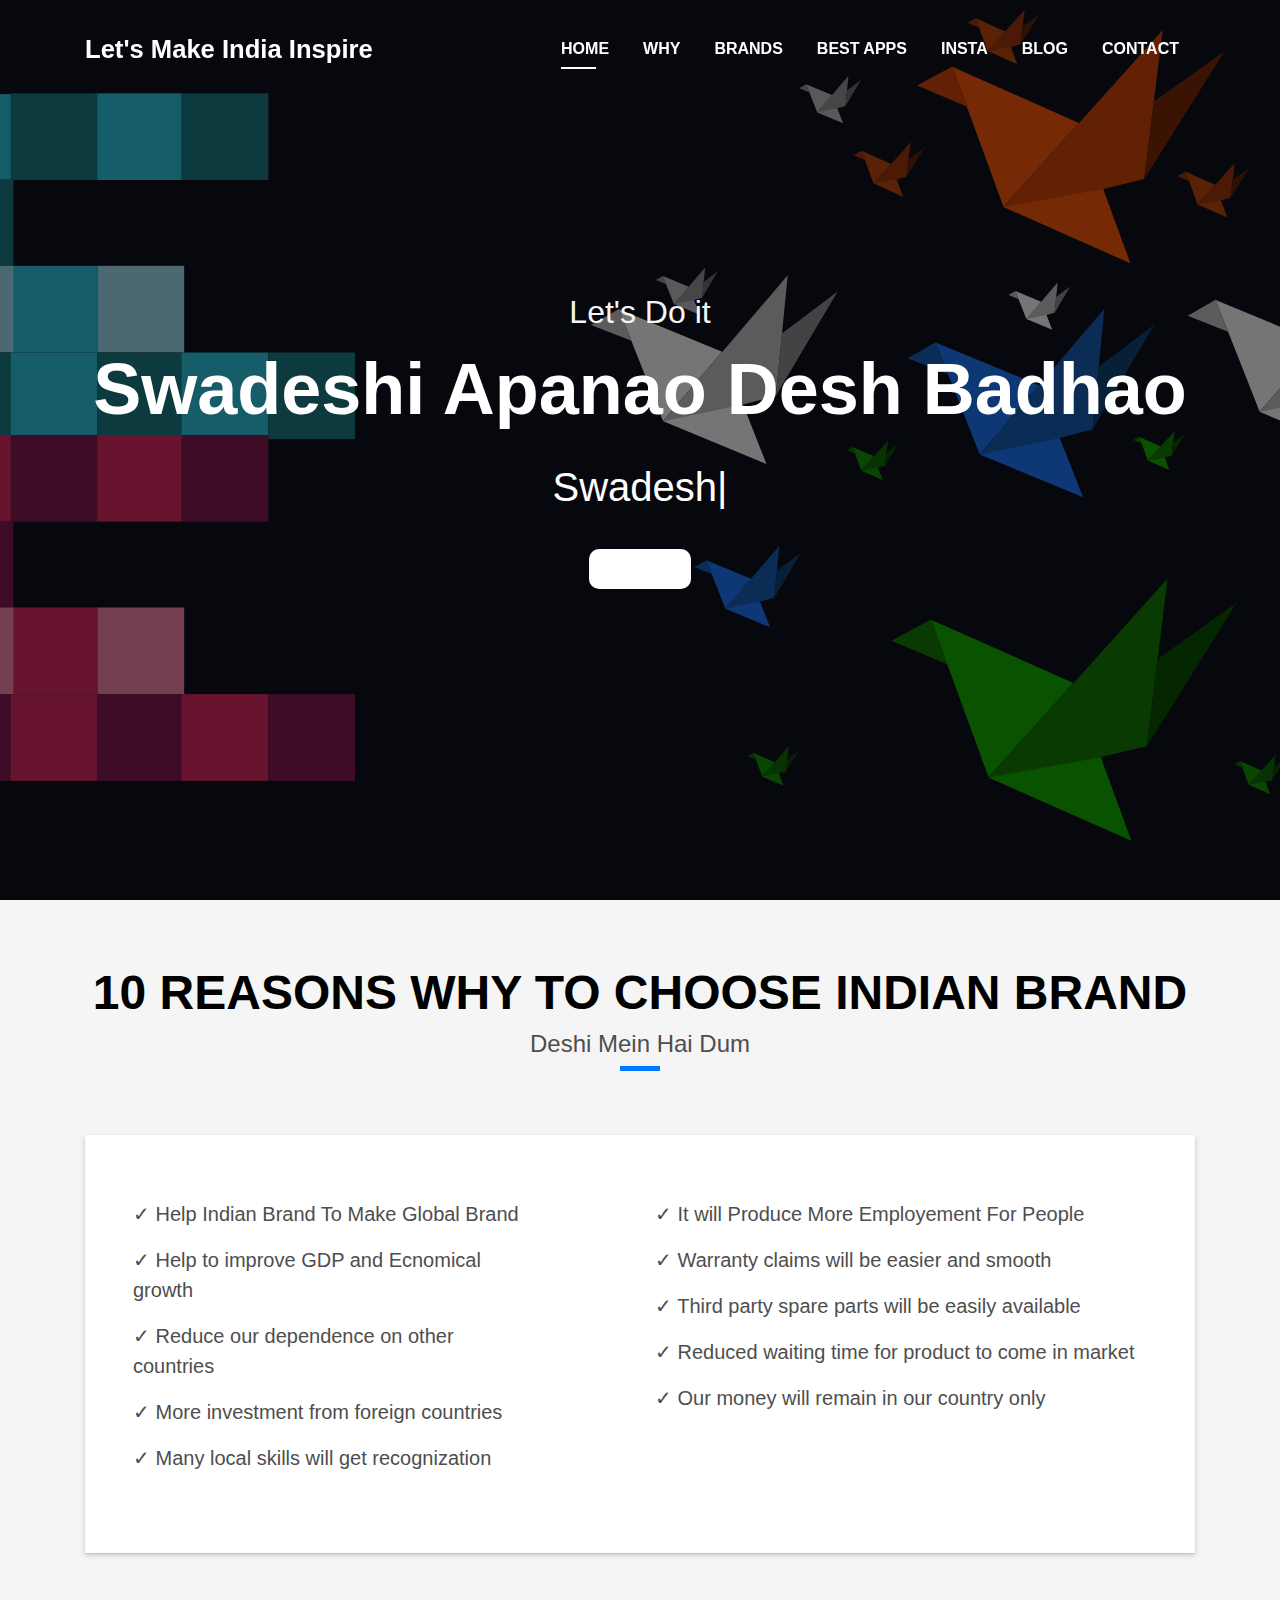
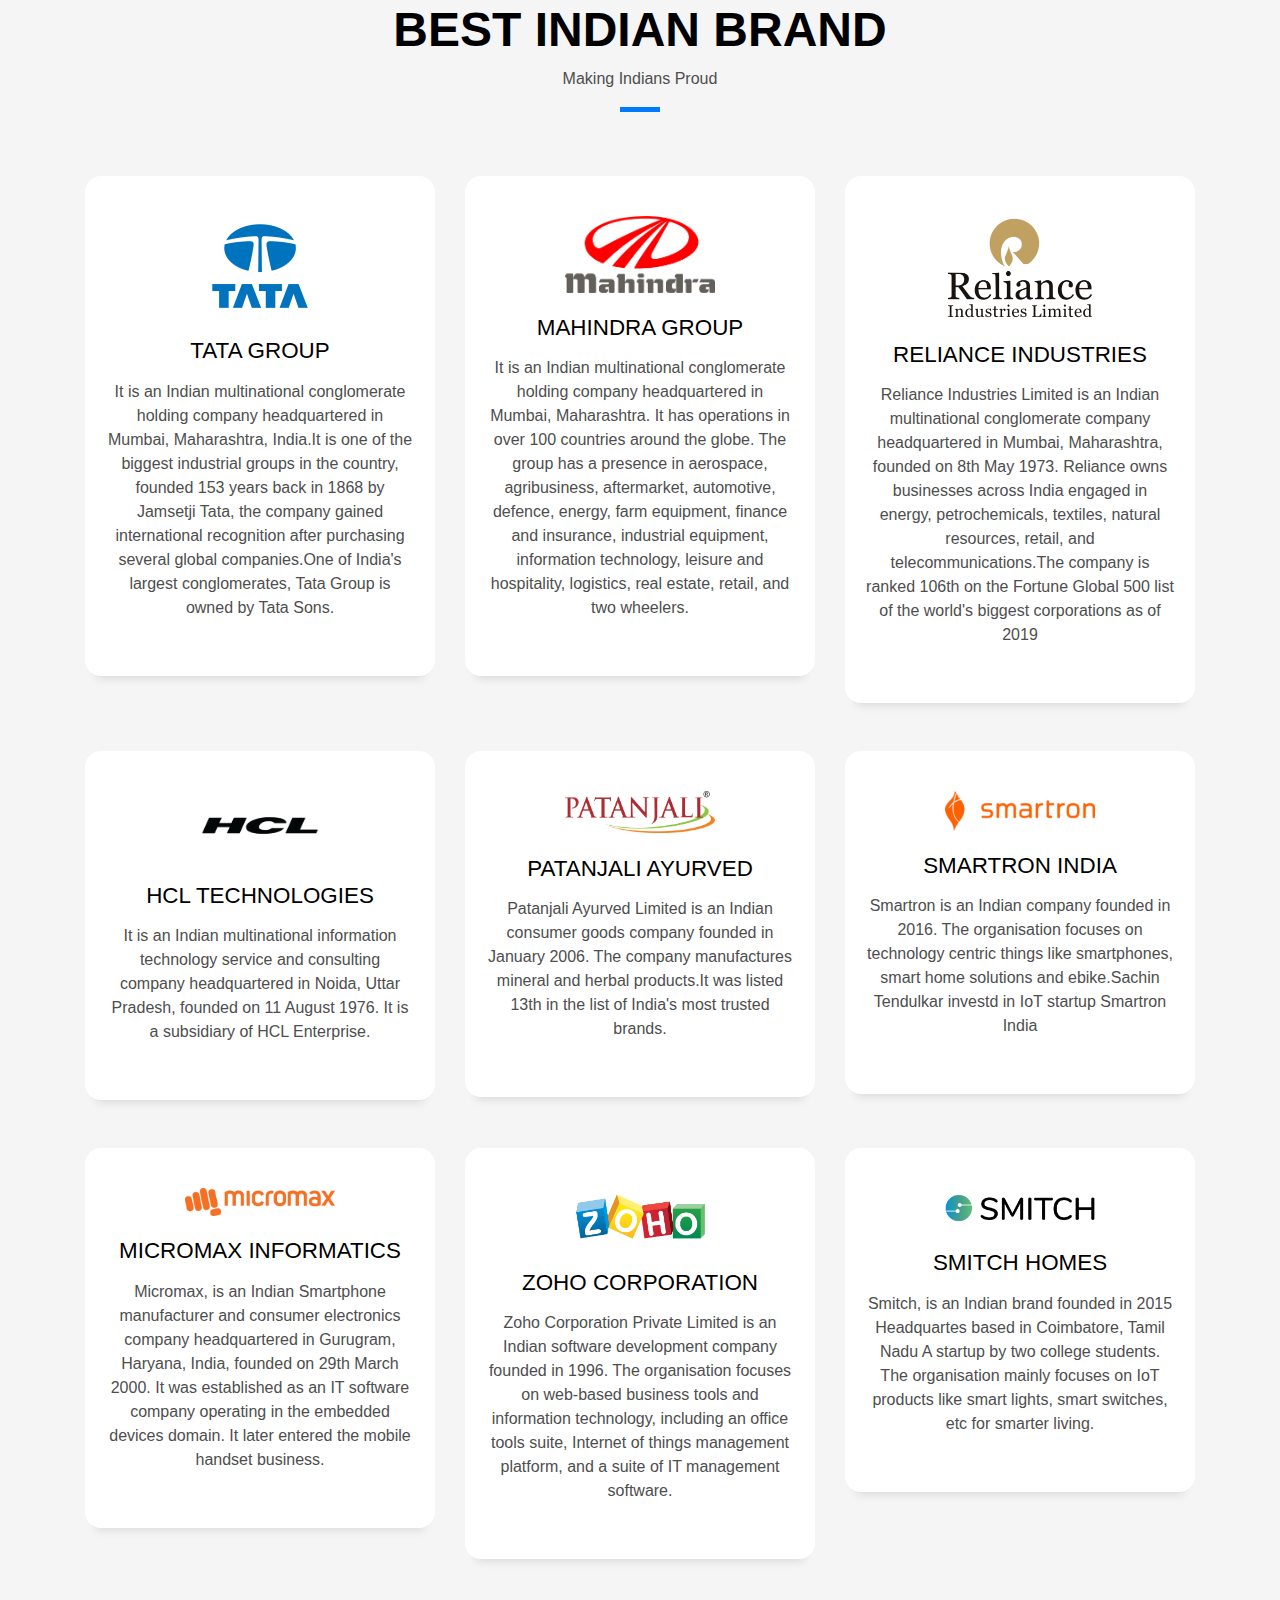
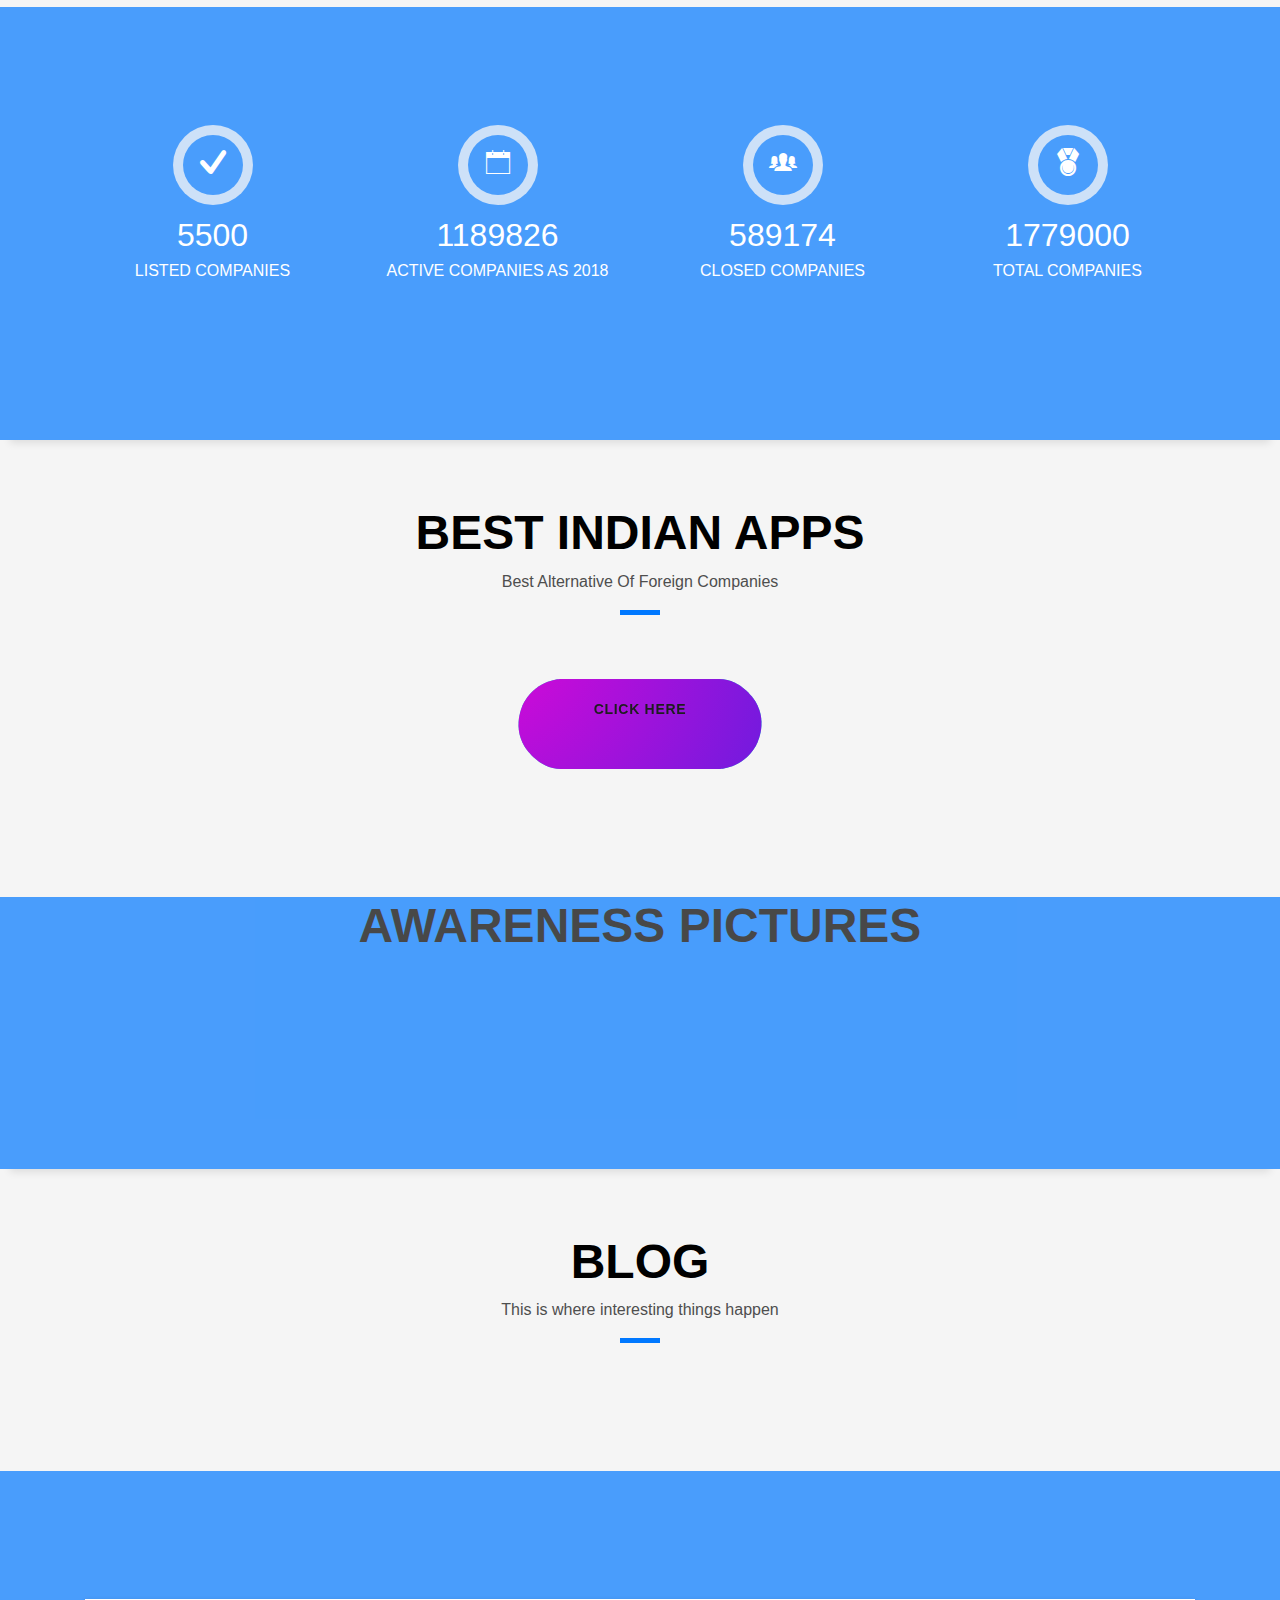
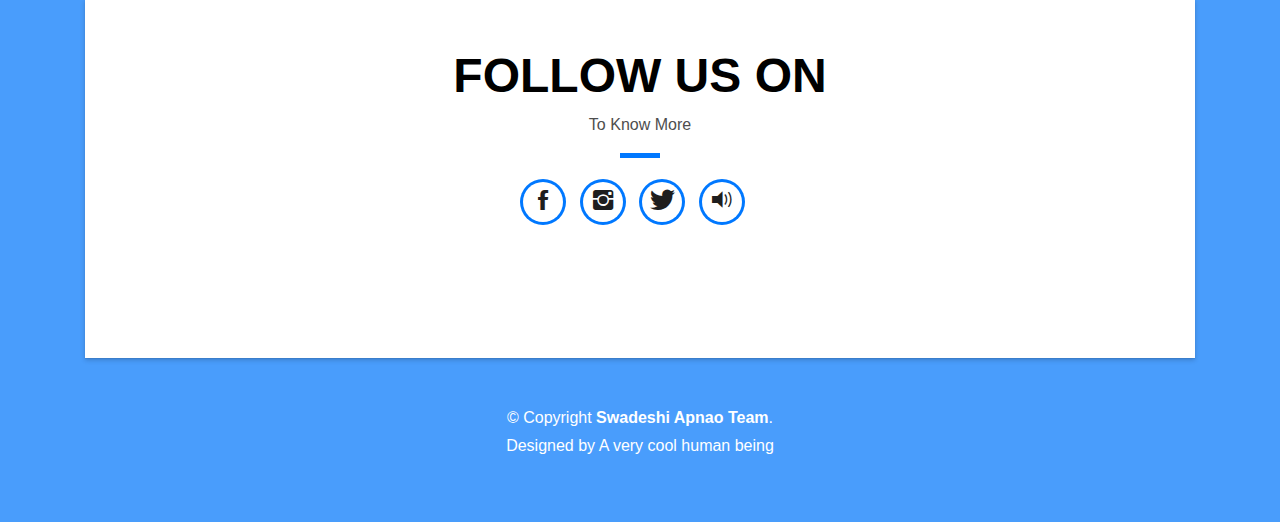
==== commit bedbdd6d: "removed old and unecessary css and update about us footer" ====
--- a/index.html
+++ b/index.html
@@ -7,9 +7,9 @@
         <meta name="viewport" content="width=device-width, initial-scale=1.0">
         <meta http-equiv="X-UA-Compatible" content="ie=edge">
         
-  <!-- Favicons -->
-  <link href="img/favicon.png" rel="icon">
-  <link href="img/favicon.png" rel="favicon">
+ <!-- Favicons -->
+  <link href="img/favicon.ico" rel="icon">
+ <!--  <link href="img/favicon.png" rel="favicon"> -->
 
   <!-- Bootstrap CSS File -->
   <link href="lib/bootstrap/css/bootstrap.min.css" rel="stylesheet">
@@ -23,6 +23,7 @@
 
   <!-- Main Stylesheet File -->
   <link href="css/style.css" rel="stylesheet">
+    <link href="css/dark-mode.css" rel="stylesheet">
 
   
 </head>
@@ -63,6 +64,7 @@
             <a class="nav-link js-scroll" href="#contact">Contact</a>
           </li>
         </ul>
+          
       </div>
     </div>
   </nav>
@@ -77,7 +79,7 @@
           <p class="display-6 color-d">Let's Do it</p>
           <h1 class="intro-title mb-4">Swadeshi Apanao Desh Badhao </h1>
           <p class="intro-subtitle"><span class="text-slider-items">Swadeshi Humari Pehchaan,  Lets Make our Future Better, Swadeshi Hai Apni Shaan, Chalo apni Pehchaan badhayein   </span><strong class="text-slider"></strong></p>
-          <p class="pt-3"><a class="btn btn-primary btn js-scroll px-4" href="about.html" role="button">About Us</a></p>
+          <p class="pt-3"><a class="button" href="about.html">About Us</a></p>
         </div>
       </div>
     </div>
--- a/css/style.css
+++ b/css/style.css
@@ -17,7 +17,7 @@
 h4,
 h5,
 h6 {
-  color: #1e1e1e;
+  color: black;
 }
 
 a {
@@ -26,7 +26,7 @@
 }
 
 a:hover {
-  color: #0078ff;
+  color: white;
   text-decoration: none;
   transition: all 0.5s ease-in-out;
 }
@@ -36,7 +36,7 @@
 }
 
 .color-a {
-  color: #0078ff;
+  color: white;
 }
 
 .color-d {
@@ -55,8 +55,7 @@
   box-shadow: 0 13px 8px -10px rgba(0, 0, 0, 0.1);
 }
 
-.box-shadow-a,
-.button:hover {
+.box-shadow-a:hover {
   box-shadow: 0 0 0 4px #cde1f8;
 }
 
@@ -684,21 +683,6 @@
   margin-left: 10px;
 }
 
-.skill-mf span {
-  color: #4e4e4e;
-}
-
-.skill-mf .progress {
-  background-color: #cde1f8;
-  margin: .5rem 0 1.2rem 0;
-  border-radius: 0;
-  height: .7rem;
-}
-
-.skill-mf .progress .progress-bar {
-  height: .7rem;
-  background-color: #0078ff;
-}
 
 /*======================================
 //--//-->   SERVICES
@@ -764,294 +748,6 @@
   margin-bottom: 0;
 }
 
-/*======================================
-//--//-->   PORTFOLIO
-======================================*/
-
-.work-box {
-  margin-bottom: 3rem;
-  -webkit-backface-visibility: hidden;
-  backface-visibility: hidden;
-  background-color: #fff;
-}
-
-.work-box:hover img {
-  -webkit-transform: scale(1.3);
-  transform: scale(1.3);
-}
-
-.work-img {
-  display: block;
-  overflow: hidden;
-}
-
-.work-img img {
-  transition: all 1s;
-}
-
-.work-content {
-  padding: 2rem 3% 1rem 4%;
-}
-
-.work-content .w-more {
-  color: #4e4e4e;
-  font-size: .8rem;
-}
-
-.work-content .w-more .w-ctegory {
-  color: #0078ff;
-}
-
-.work-content .w-like {
-  font-size: 2.5rem;
-  color: #0078ff;
-  float: right;
-}
-
-.work-content .w-like a {
-  color: #0078ff;
-}
-
-.work-content .w-like .num-like {
-  font-size: .7rem;
-}
-
-.w-title {
-  font-size: 1.2rem;
-}
-
-/*======================================
-//--//-->   TESTIMONIALS
-======================================*/
-
-.testimonials .owl-carousel .owl-item img {
-  width: auto;
-}
-
-.testimonial-box {
-  color: #fff;
-  text-align: center;
-}
-
-.testimonial-box .author-test {
-  margin-top: 1rem;
-}
-
-.testimonial-box .author-test img {
-  margin: 0 auto;
-}
-
-.testimonial-box .author {
-  color: #fff;
-  text-transform: uppercase;
-  font-weight: 600;
-  margin: 1rem 0;
-  display: block;
-  font-size: 1.4rem;
-}
-
-.testimonial-box .comit {
-  font-size: 2rem;
-  color: #0078ff;
-  background-color: #fff;
-  width: 52px;
-  height: 52px;
-  display: block;
-  margin: 0 auto;
-  border-radius: 50%;
-  line-height: 1.6;
-}
-
-/*======================================
-//--//-->   BLOG
-======================================*/
-
-.card-blog .card-body {
-  position: relative;
-}
-
-.card-blog .card-category-box {
-  position: absolute;
-  text-align: center;
-  top: -16px;
-  left: 15px;
-  right: 15px;
-  line-height: 25px;
-  overflow: hidden;
-}
-
-.card-blog .card-category {
-  display: inline-block;
-  color: #fff;
-  padding: 0 15px 5px;
-  overflow: hidden;
-  background-color: #0078ff;
-  border-radius: 4px;
-}
-
-.card-blog .card-category .category {
-  color: #fff;
-  display: inline-block;
-  text-transform: uppercase;
-  font-size: .7rem;
-  letter-spacing: .1px;
-  margin-bottom: 0;
-}
-
-.card-blog .card-title {
-  font-size: 1.3rem;
-  margin-top: .6rem;
-}
-
-.card-blog .card-description {
-  color: #4e4e4e;
-}
-
-.card-blog .post-author {
-  display: inline-block;
-}
-
-.card-blog .post-date {
-  color: #4e4e4e;
-  display: inline-block;
-  float: right;
-}
-
-/*======================================
-//--//-->   BLOG-SINGLE
-======================================*/
-
-.post-box,
-.form-comments,
-.box-comments,
-.widget-sidebar {
-  padding: 2rem;
-  background-color: #fff;
-  margin-bottom: 3rem;
-}
-
-.blog-wrapper .article-title {
-  font-size: 1.5rem;
-}
-
-.blog-wrapper .post-meta {
-  margin: 1rem 0;
-}
-
-.blog-wrapper .post-meta ul {
-  border-left: 4px solid #0078ff;
-  margin-top: 1rem;
-}
-
-.blog-wrapper .post-meta ul li {
-  display: inline-block;
-  margin-left: 15px;
-}
-
-.blog-wrapper .post-meta ul a {
-  color: #0078ff;
-}
-
-.blog-wrapper .post-meta ul span {
-  color: #1e1e1e;
-}
-
-.blog-wrapper .blockquote {
-  border-left: 4px solid #0078ff;
-  padding: 18px;
-  font-style: italic;
-}
-
-/*------/ Comments /------*/
-
-.box-comments .list-comments li {
-  padding-bottom: 40px;
-}
-
-.box-comments .list-comments .comment-avatar {
-  display: table-cell;
-  vertical-align: top;
-}
-
-.box-comments .list-comments .comment-avatar img {
-  width: 80px;
-  height: 80px;
-}
-
-.box-comments .list-comments .comment-author {
-  font-size: 1.3rem;
-}
-
-.box-comments .list-comments .comment-details {
-  display: table-cell;
-  vertical-align: top;
-  padding-left: 25px;
-}
-
-.box-comments .list-comments a {
-  color: #0078ff;
-}
-
-.box-comments .list-comments span {
-  color: #1e1e1e;
-  font-style: italic;
-}
-
-.box-comments .comment-children {
-  margin-left: 40px;
-}
-
-/*------/ Sidebar /------*/
-
-.widget-sidebar .sidebar-title {
-  font-size: 1.6rem;
-  font-weight: 600;
-  border-left: 5px solid #0078ff;
-  padding-left: 15px;
-  text-transform: uppercase;
-  margin-bottom: 1.5rem;
-}
-
-.widget-sidebar .list-sidebar li {
-  position: relative;
-  padding: 6px 0 6px 24px;
-}
-
-.widget-sidebar .list-sidebar li:before {
-  position: absolute;
-  content: "";
-  width: 10px;
-  height: 1px;
-  left: 0;
-  background-color: #0078ff;
-  top: 20px;
-}
-
-.sidebar-search input {
-  background-color: #fff;
-  border-radius: 0;
-  transition: all 0.5s ease-in-out;
-}
-
-.sidebar-search .btn-search {
-  background-color: #0078ff;
-  border-color: #0078ff;
-  border-radius: 0;
-  padding-left: 20px;
-  padding-right: 20px;
-}
-
-.widget-tags ul li {
-  display: inline-block;
-  background-color: #0078ff;
-  padding: .2rem .6rem;
-  margin-bottom: .5rem;
-  border-radius: 15px;
-}
-
-.widget-tags ul li a {
-  color: #fff;
-}
 
 /*======================================
 //--//-->   CONTACT
@@ -1087,95 +783,12 @@
   color: #fff;
 }
 
-/*======================================
-//--//-->   CONtaCT FORM
-======================================*/
-
-#sendmessage {
-  color: #0078ff;
-  border: 1px solid #0078ff;
-  display: none;
-  text-align: center;
-  padding: 15px;
-  font-weight: 600;
-  margin-bottom: 15px;
-}
-
-#errormessage {
-  color: red;
-  display: none;
-  border: 1px solid red;
-  text-align: center;
-  padding: 15px;
-  font-weight: 600;
-  margin-bottom: 15px;
-}
-
-#sendmessage.show,
-#errormessage.show,
-.show {
-  display: block;
-}
-
-.validation {
-  color: red;
-  display: none;
-  margin: 0 0 20px;
-  font-weight: 400;
-  font-size: 13px;
-}
+
 
 /*======================================
 //--//-->   BUTTON
 ======================================*/
 
-.button {
-  display: inline-block;
-  padding: .3rem .6rem;
-  text-align: center;
-  vertical-align: middle;
-  -webkit-user-select: none;
-  -moz-user-select: none;
-  -ms-user-select: none;
-  user-select: none;
-  font-size: 1rem;
-  border-radius: .3rem;
-  border: 1px solid transparent;
-  transition: all 500ms ease;
-  cursor: pointer;
-}
-
-.button:focus {
-  outline: 0;
-}
-
-.button:hover {
-  background-color: #0062d3;
-  color: #fff;
-  transition: all 500ms ease;
-}
-
-.button-a {
-  background-color: #0078ff;
-  color: #fff;
-  border-color: #cde1f8;
-}
-
-.button-big {
-  padding: .9rem 2.3rem;
-  font-size: 1.2rem;
-}
-
-.button-rouded {
-  border-radius: 5rem;
-}
-
-.btn-lg {
-  padding: .5rem 1rem;
-  font-size: 1.25rem;
-  line-height: 1.5;
-  border-radius: .3rem;
-}
 
 @media (min-width: 577px) {
   .counter-box {
@@ -1272,7 +885,9 @@
 }
 
 
-
+/*======================================
+//--//--> liquid button
+======================================*/
 
 
 .btn-liquid {
@@ -1312,4 +927,54 @@
 	left: -50px;
 
 	z-index: 1;
+}
+
+
+
+/*======================================
+//--//-->   BUTTON Glowing
+======================================*/
+
+
+
+.button {
+  background-color: white;
+  -webkit-border-radius: 10px;
+  border-radius: 10px;
+  border: none;
+  color: #FFFFFF;
+  cursor: pointer;
+  display: inline-block;
+  font-family: Arial;
+  font-size: 20px;
+  padding: 5px 10px;
+  text-align: center;
+  text-decoration: none;
+  -webkit-animation: glowing 1500ms infinite;
+  -moz-animation: glowing 1500ms infinite;
+  -o-animation: glowing 1500ms infinite;
+  animation: glowing 1500ms infinite;
+}
+@-webkit-keyframes glowing {
+  0% { background-color: #B20000; -webkit-box-shadow: 0 0 2px #B20000; }
+  50% { background-color: #FF0000; -webkit-box-shadow: 0 0 30px #FF0000; }
+  100% { background-color: #B20000; -webkit-box-shadow: 0 0 2px #B20000; }
+}
+
+@-moz-keyframes glowing {
+  0% { background-color: #B20000; -moz-box-shadow: 0 0 2px #B20000; }
+  50% { background-color: #FF0000; -moz-box-shadow: 0 0 30px #FF0000; }
+  100% { background-color: #B20000; -moz-box-shadow: 0 0 2px #B20000; }
+}
+
+@-o-keyframes glowing {
+  0% { background-color: #B20000; box-shadow: 0 0 2px #B20000; }
+  50% { background-color: #FF0000; box-shadow: 0 0 30px #FF0000; }
+  100% { background-color: #B20000; box-shadow: 0 0 2px #B20000; }
+}
+
+@keyframes glowing {
+  0% { background-color: #B20000; box-shadow: 0 0 2px #B20000; }
+  50% { background-color: #FF0000; box-shadow: 0 0 30px #FF0000; }
+  100% { background-color: #B20000; box-shadow: 0 0 2px #B20000; }
 }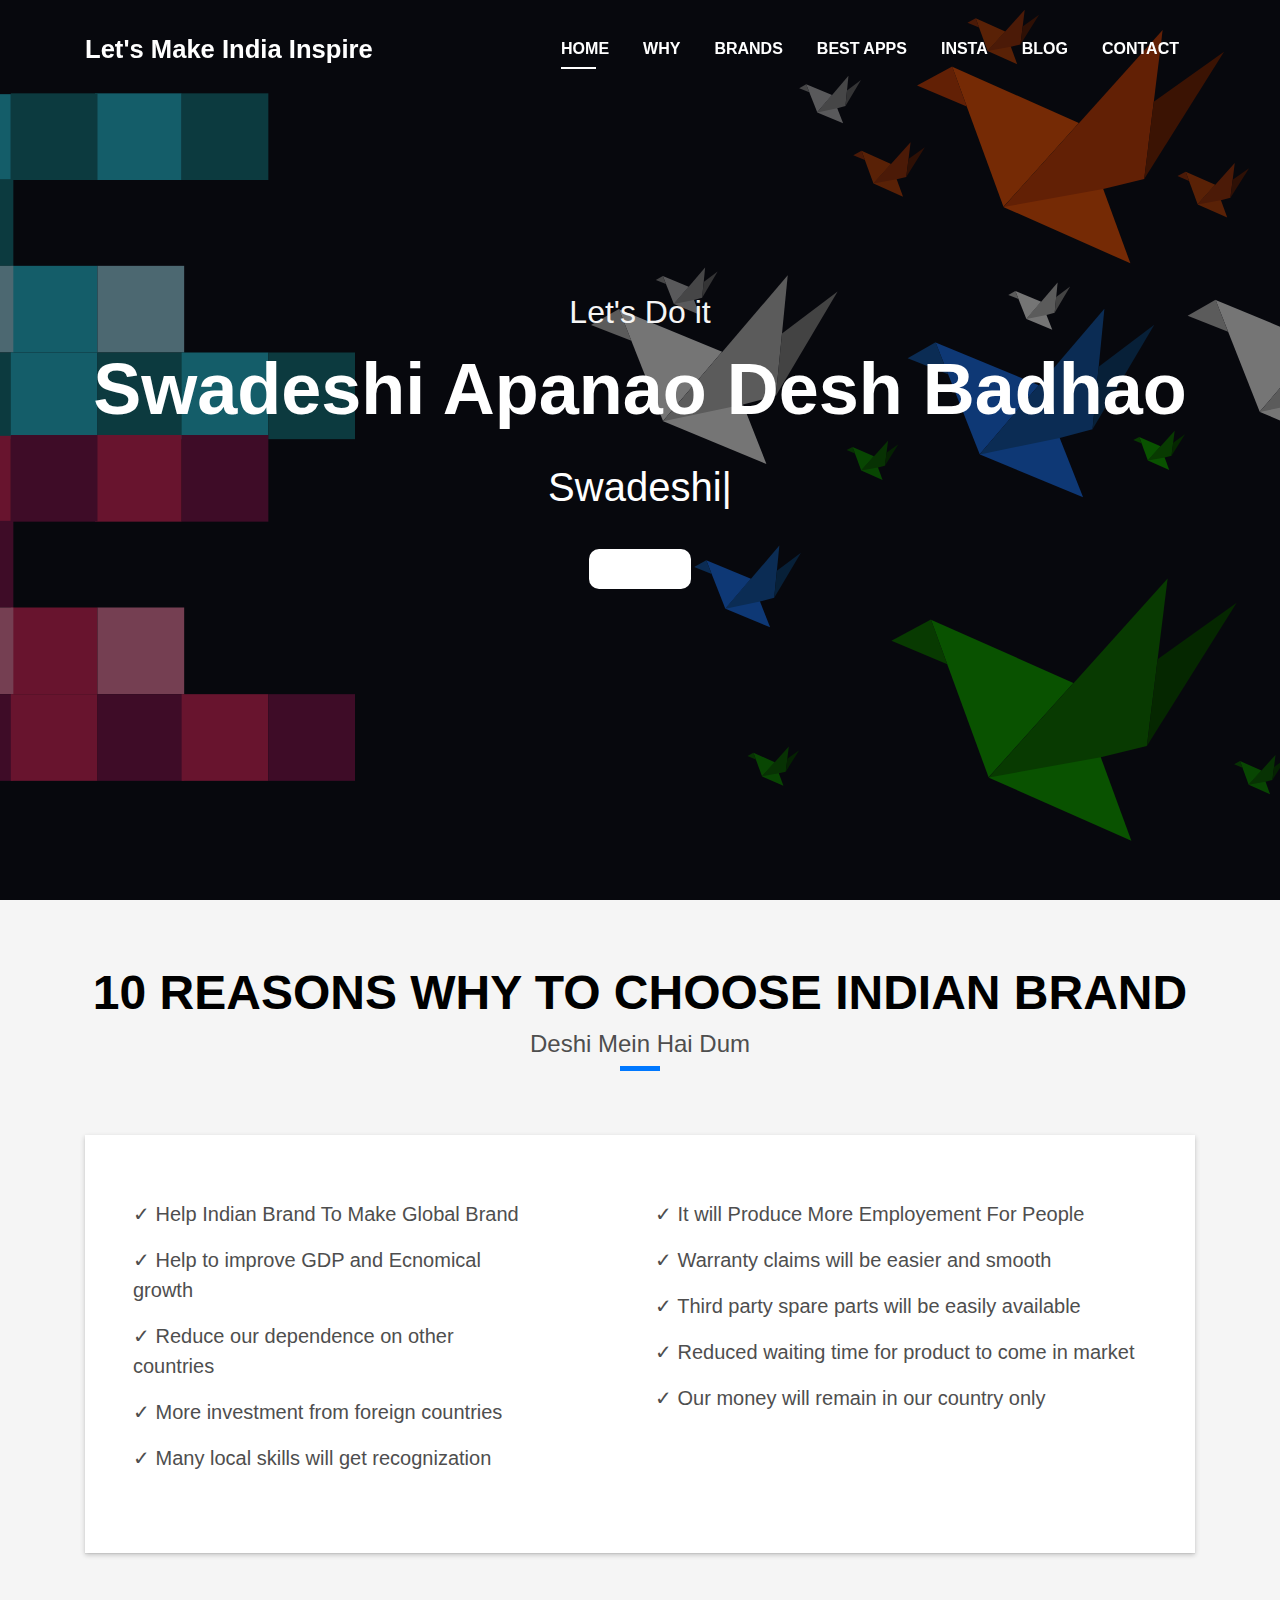
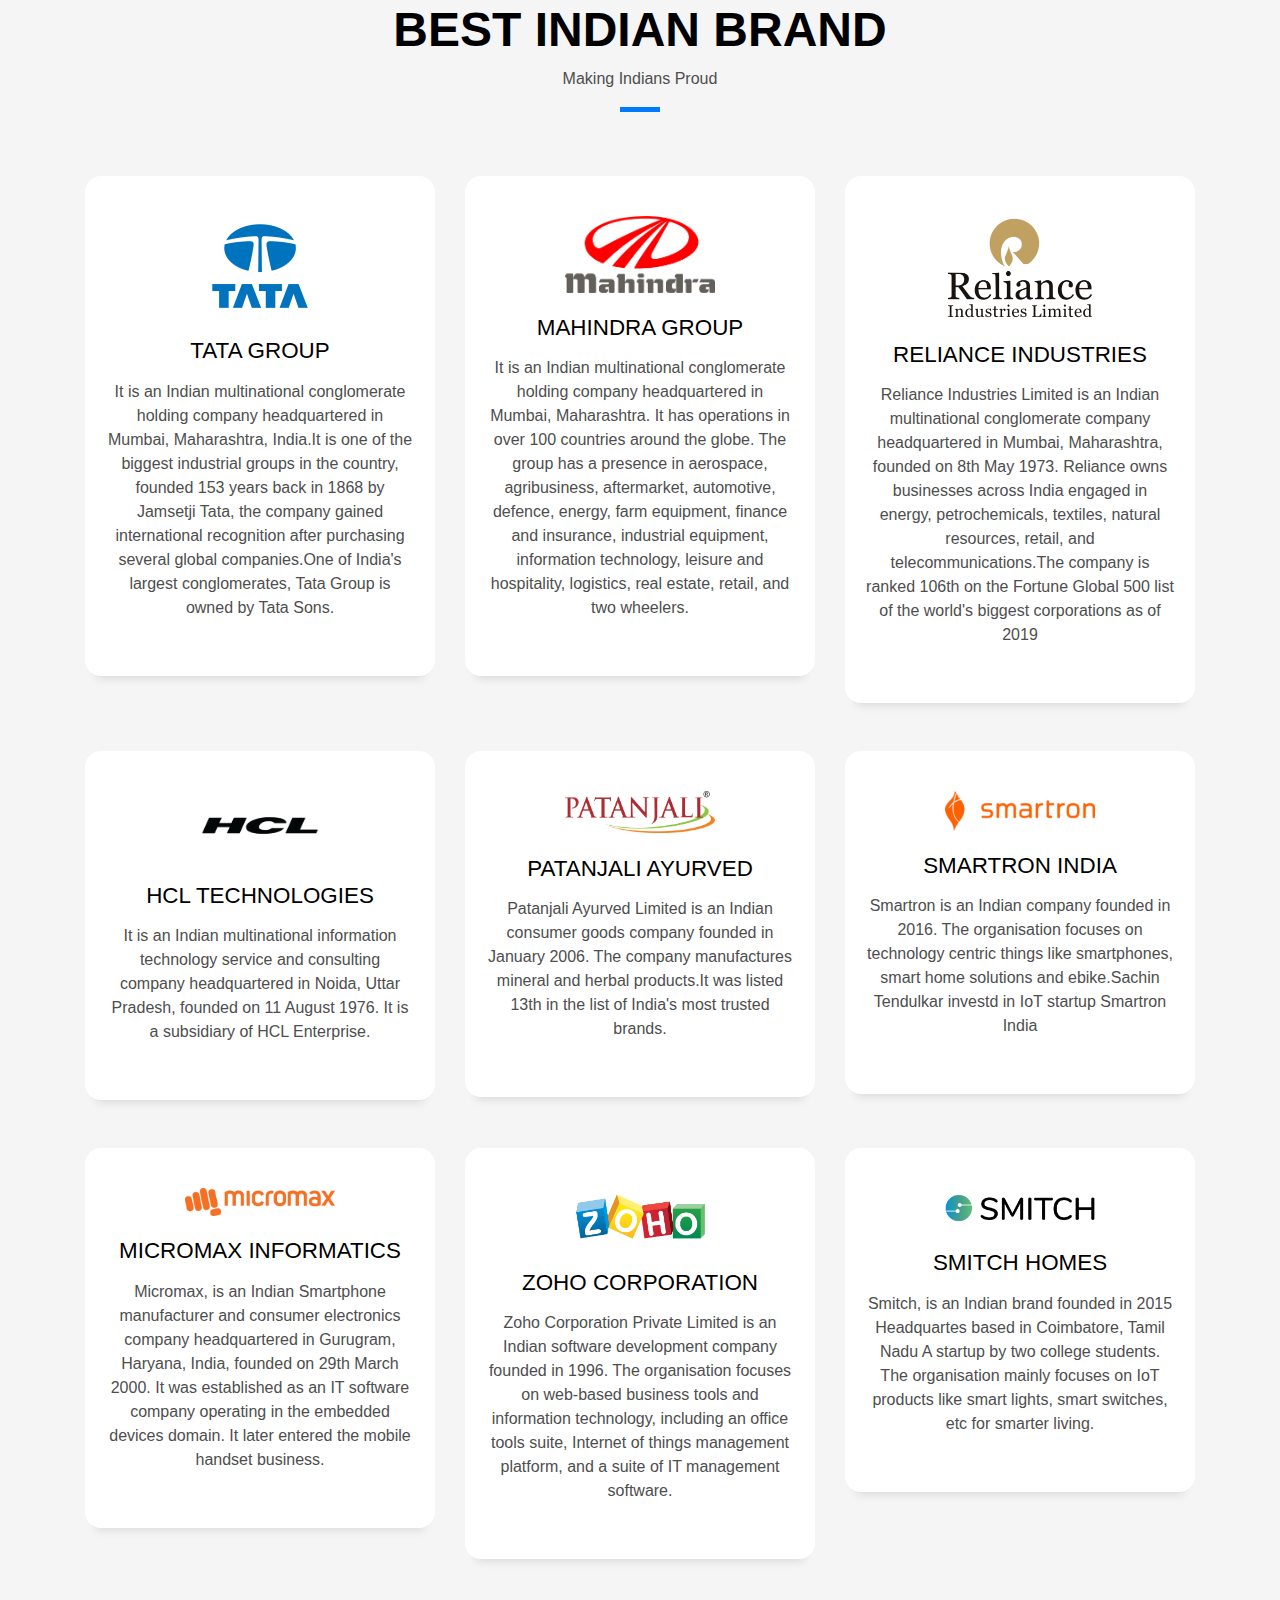
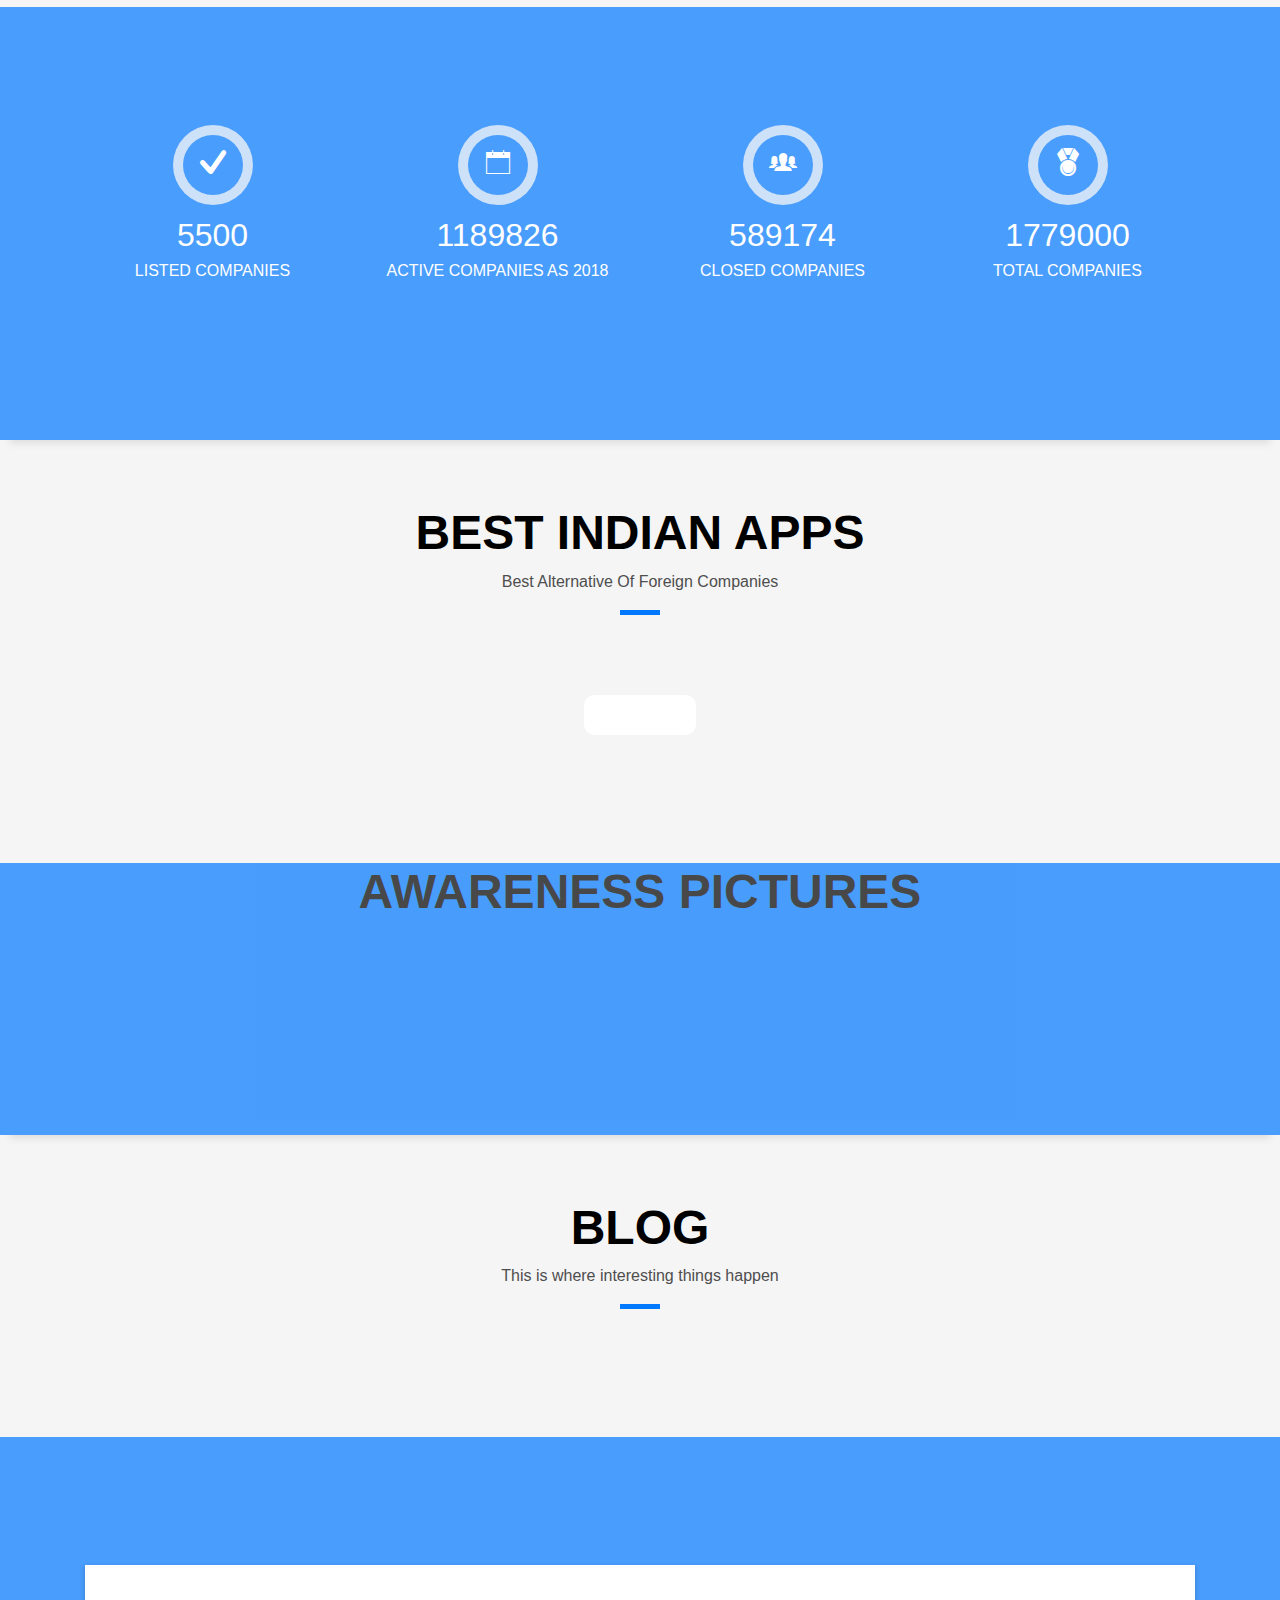
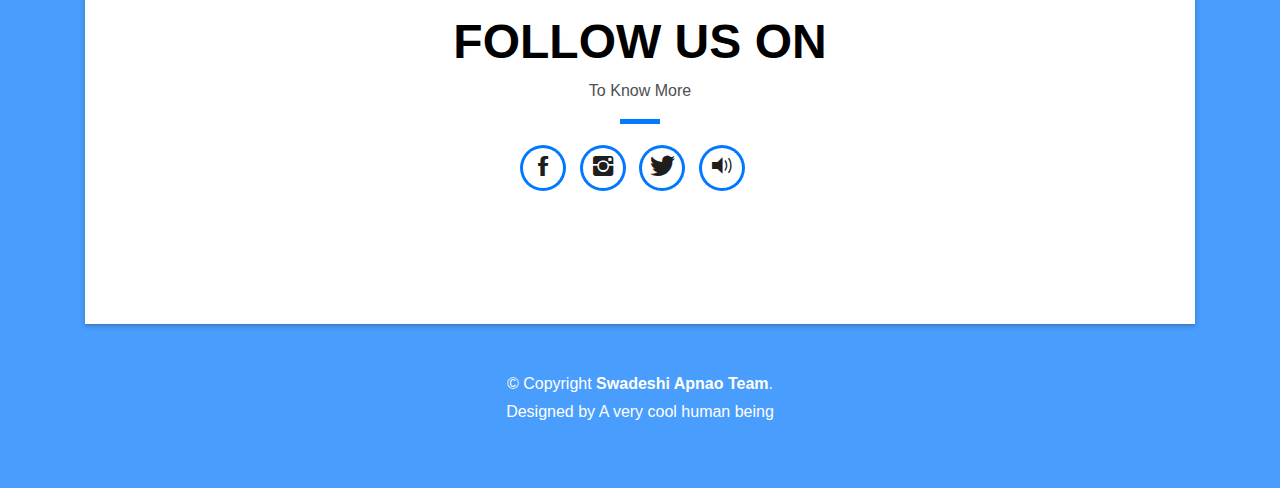
==== commit 28de219c: "disabled liquid button added blinking button" ====
--- a/index.html
+++ b/index.html
@@ -345,10 +345,12 @@
           </div>
         </div>
       </div>
-      
-          <div class="title-box text-center">
+        <div class="title-box text-center">
+        <p class="pt-3"><a class="button" href="app.html">Click Here</a></p>
+        </div>
+ <!--/ Section best Star          <div class="title-box text-center">
         <a href="app.html" class="btn-liquid"><span class="inner">Click Here</span></a>
-      </div>
+      </div> /-->   
     </div>
   </section>
   <!--/ Section best End /-->
@@ -480,7 +482,7 @@
 
   <!-- Template Main Javascript File -->
   <script src="js/main.js"></script>
-      <script src="js/button.js"></script>
+  <!--    <script src="js/button.js"></script> -->
 
 </body>
 </html>
--- a/css/style.css
+++ b/css/style.css
@@ -887,7 +887,7 @@
 
 /*======================================
 //--//--> liquid button
-======================================*/
+======================================
 
 
 .btn-liquid {
@@ -929,7 +929,7 @@
 	z-index: 1;
 }
 
-
+*/
 
 /*======================================
 //--//-->   BUTTON Glowing
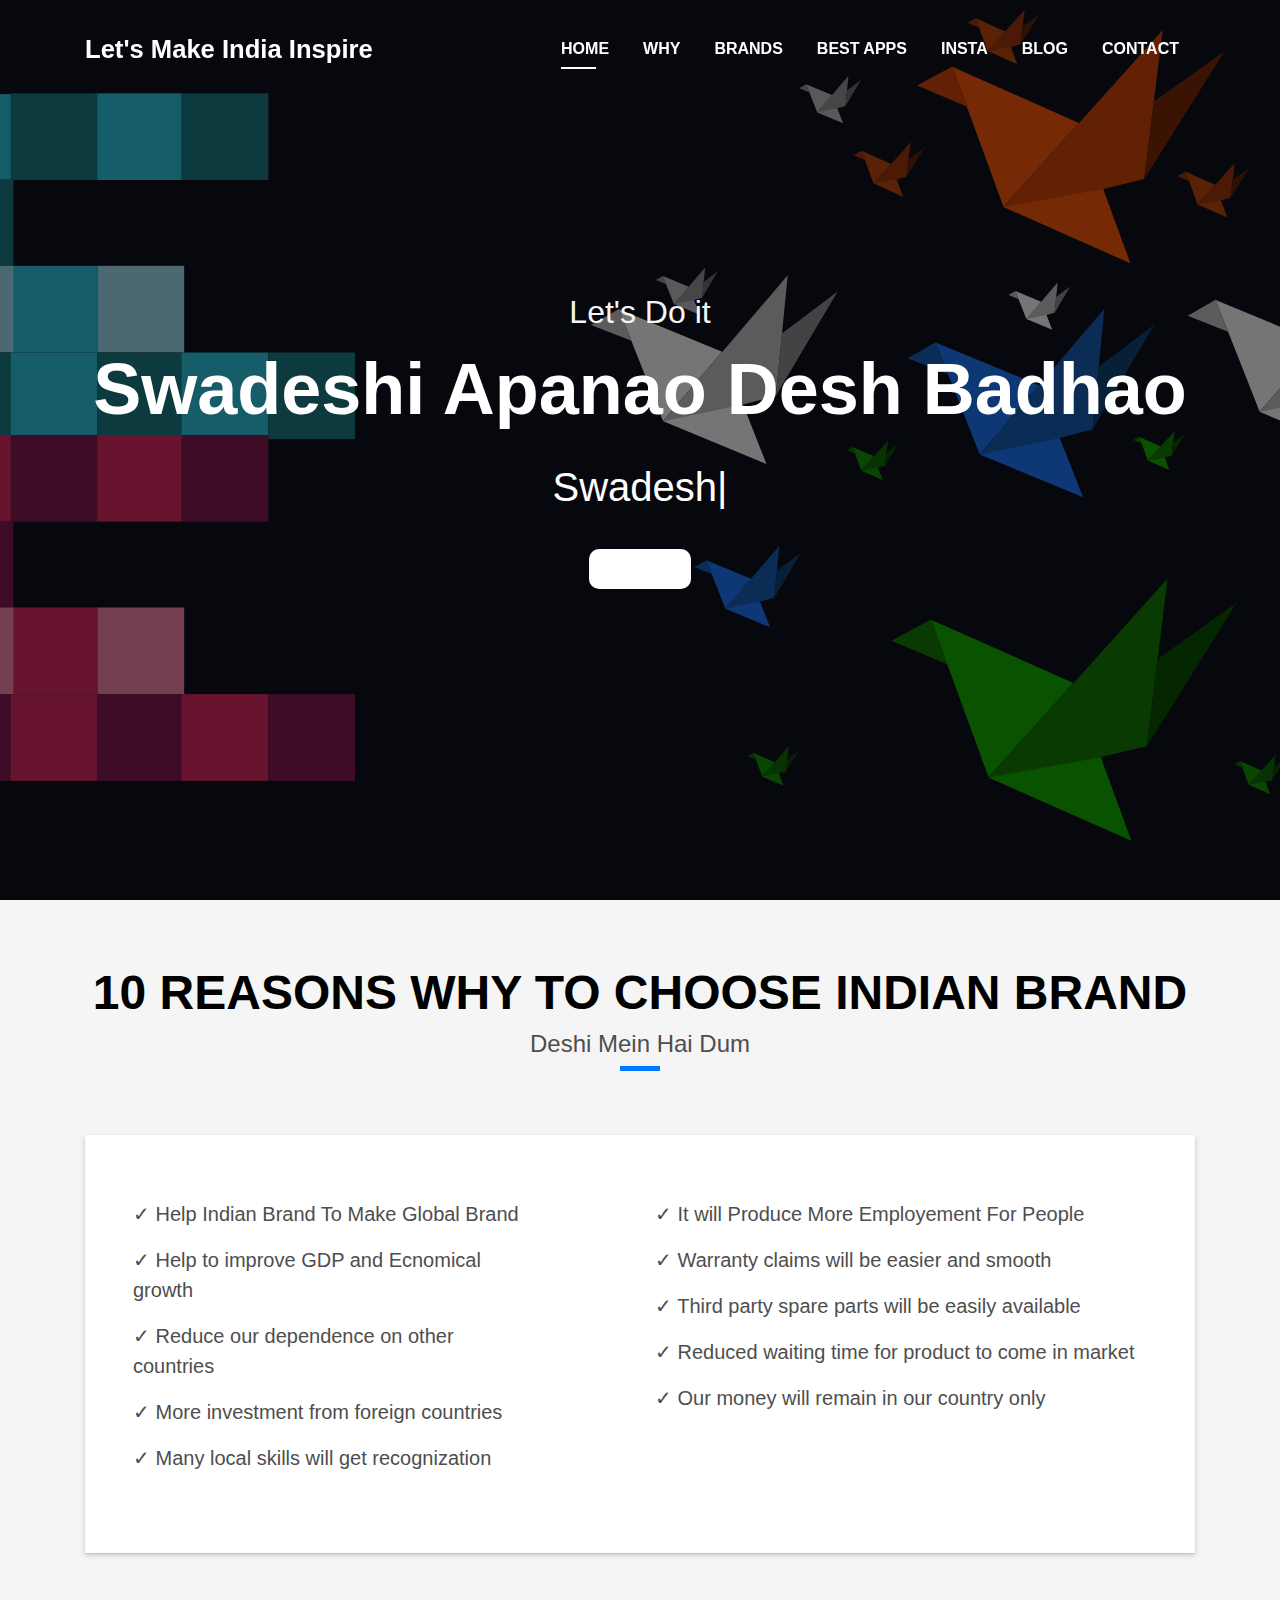
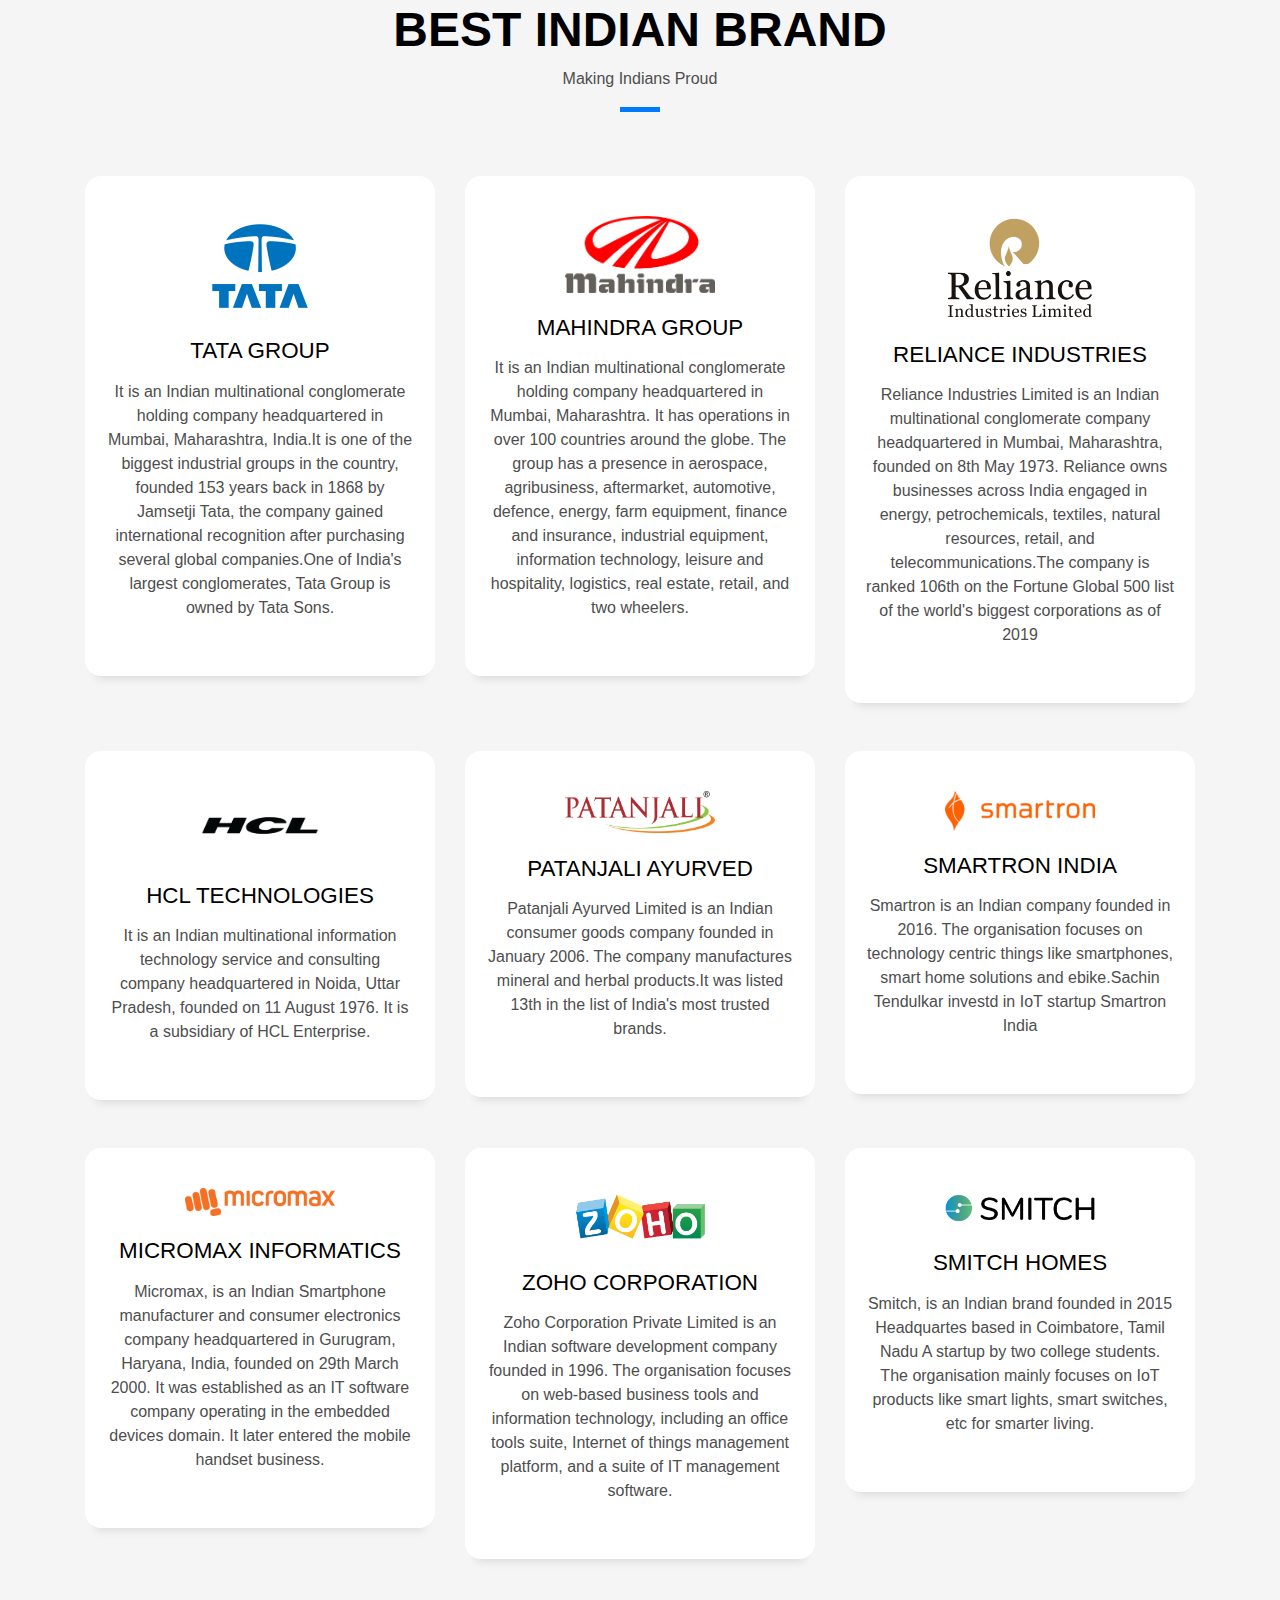
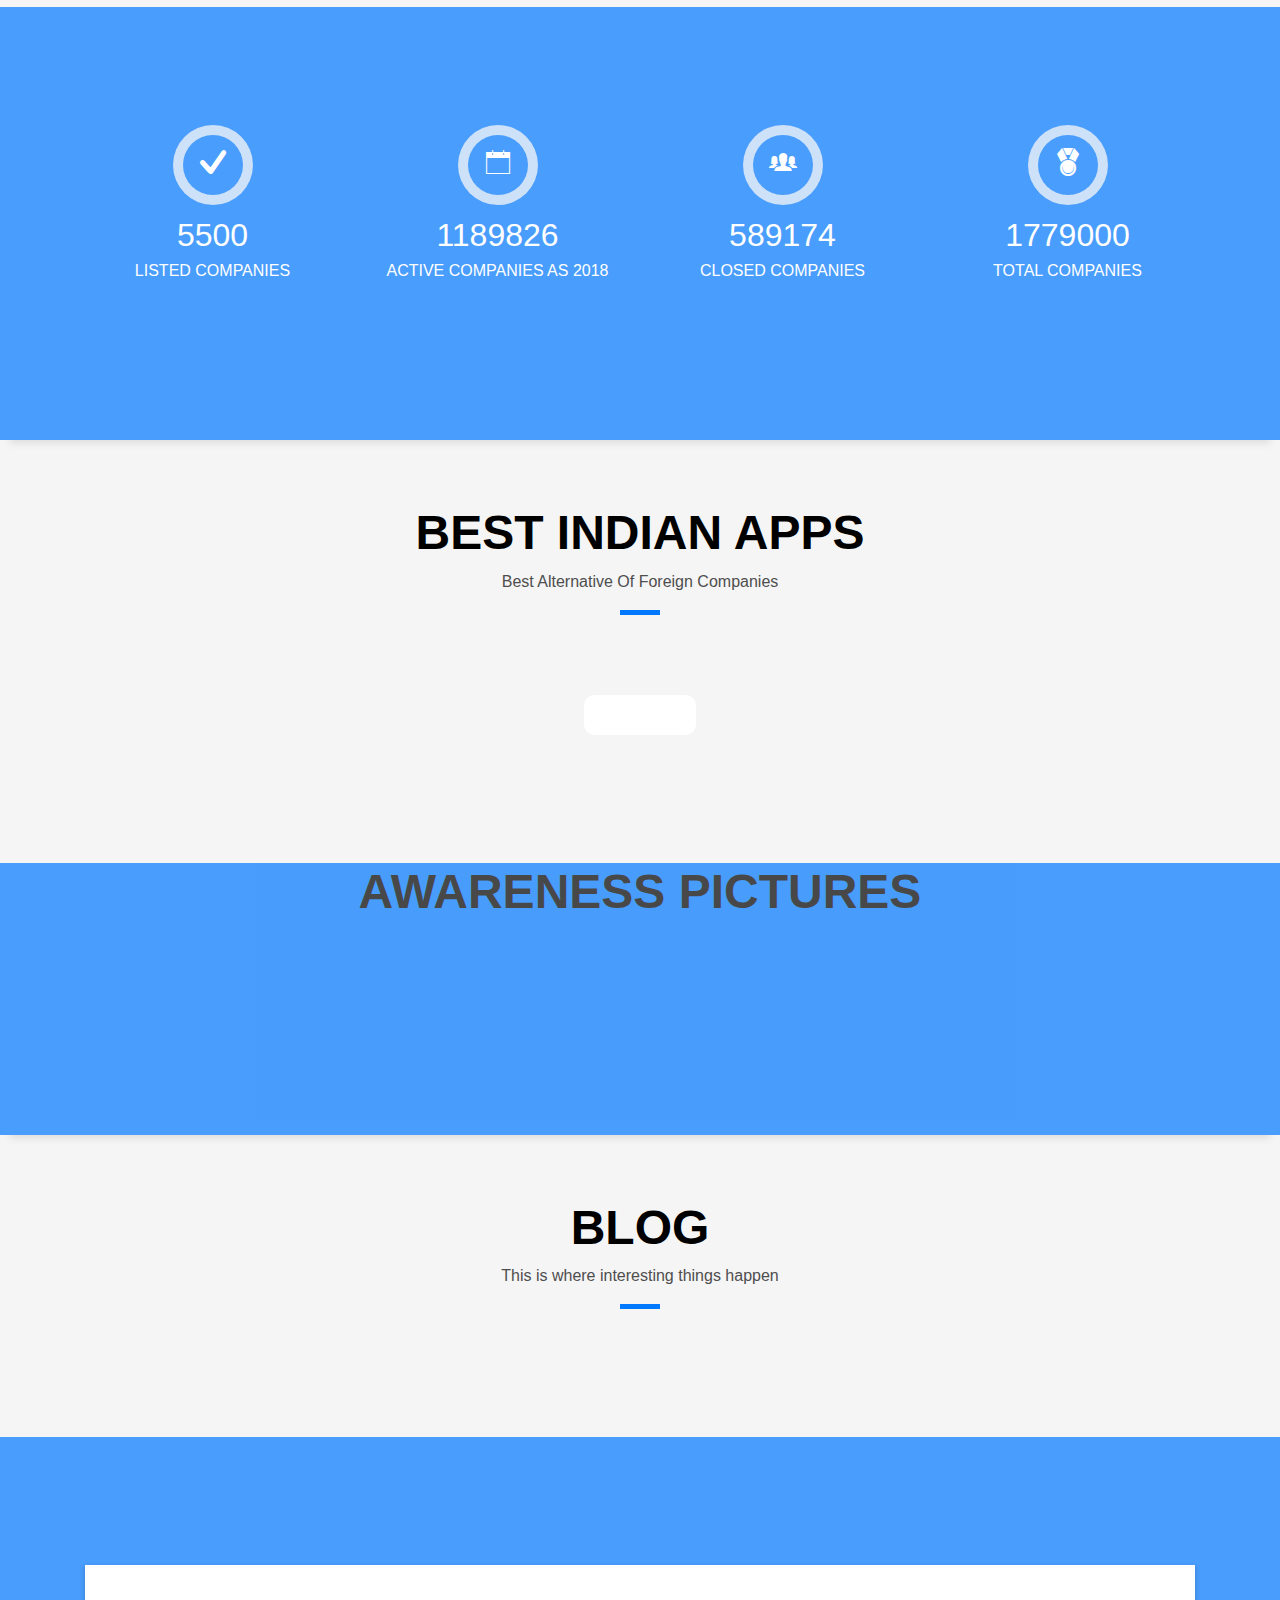
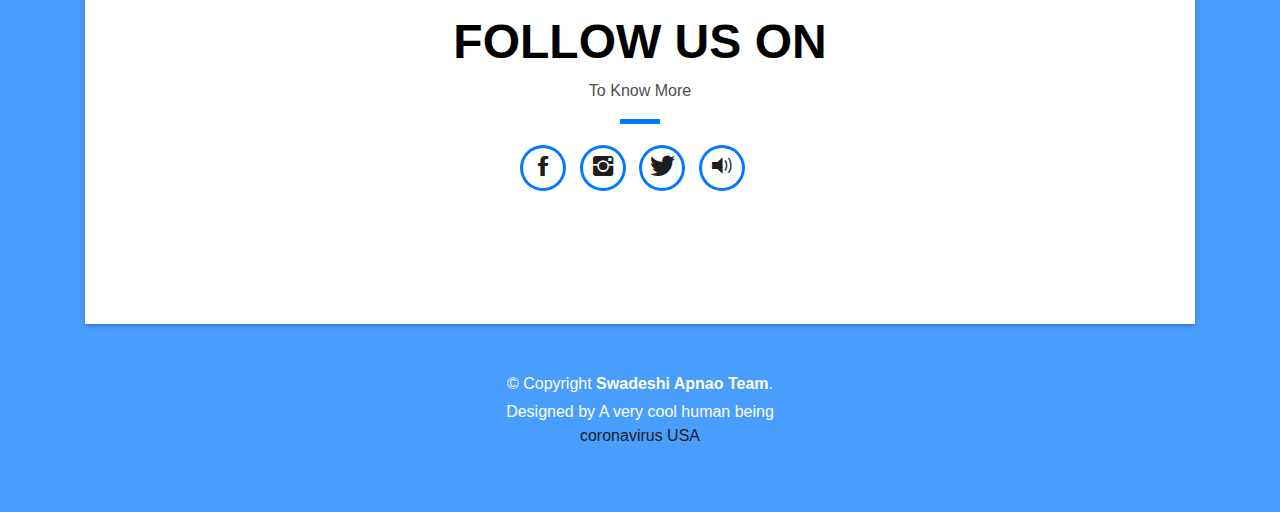
==== commit 606ba0ff: "added visitor counter and limit awareness posts to 9" ====
--- a/index.html
+++ b/index.html
@@ -348,7 +348,7 @@
         <div class="title-box text-center">
         <p class="pt-3"><a class="button" href="app.html">Click Here</a></p>
         </div>
- <!--/ Section best Star          <div class="title-box text-center">
+ <!--/ Section best Start          <div class="title-box text-center">
         <a href="app.html" class="btn-liquid"><span class="inner">Click Here</span></a>
       </div> /-->   
     </div>
@@ -374,7 +374,7 @@
         <div class="col-md-12">
             <script src="https://assets.juicer.io/embed.js" type="text/javascript"></script>
 <link href="https://assets.juicer.io/embed.css" media="all" rel="stylesheet" type="text/css" />
-<ul class="juicer-feed" data-feed-id="swadeshi_apnao"><h1 class="referral"><a href="https://www.juicer.io"></a></h1></ul>
+<ul class="juicer-feed" data-feed-id="swadeshi_apnao" data-per="9"><h1 class="referral"><a href="https://www.juicer.io"></a></h1></ul>
           
         </div>
       </div>
@@ -454,6 +454,8 @@
               <p class="copyright">&copy; Copyright <strong>Swadeshi Apnao Team</strong>. </p>
               <div class="credits">Designed by <a href="#">A very cool human being</a>
               </div>
+                <a href='https://www.symptoma.com/en/info/covid-19'>coronavirus USA</a> <script type='text/javascript' src='https://www.freevisitorcounters.com/auth.php?id=730d065c9c3dd7f65c5953d179f5cc123a642ced'></script>
+<script type="text/javascript" src="https://www.freevisitorcounters.com/en/home/counter/729920/t/10"></script>
             </div>
           </div>
         </div>
@@ -477,8 +479,7 @@
   <script src="lib/owlcarousel/owl.carousel.min.js"></script>
   <script src="lib/lightbox/js/lightbox.min.js"></script>
   <script src="lib/typed/typed.min.js"></script>
-  <!-- Contact Form JavaScript File -->
-  <script src="contactform/contactform.js"></script>
+  
 
   <!-- Template Main Javascript File -->
   <script src="js/main.js"></script>
